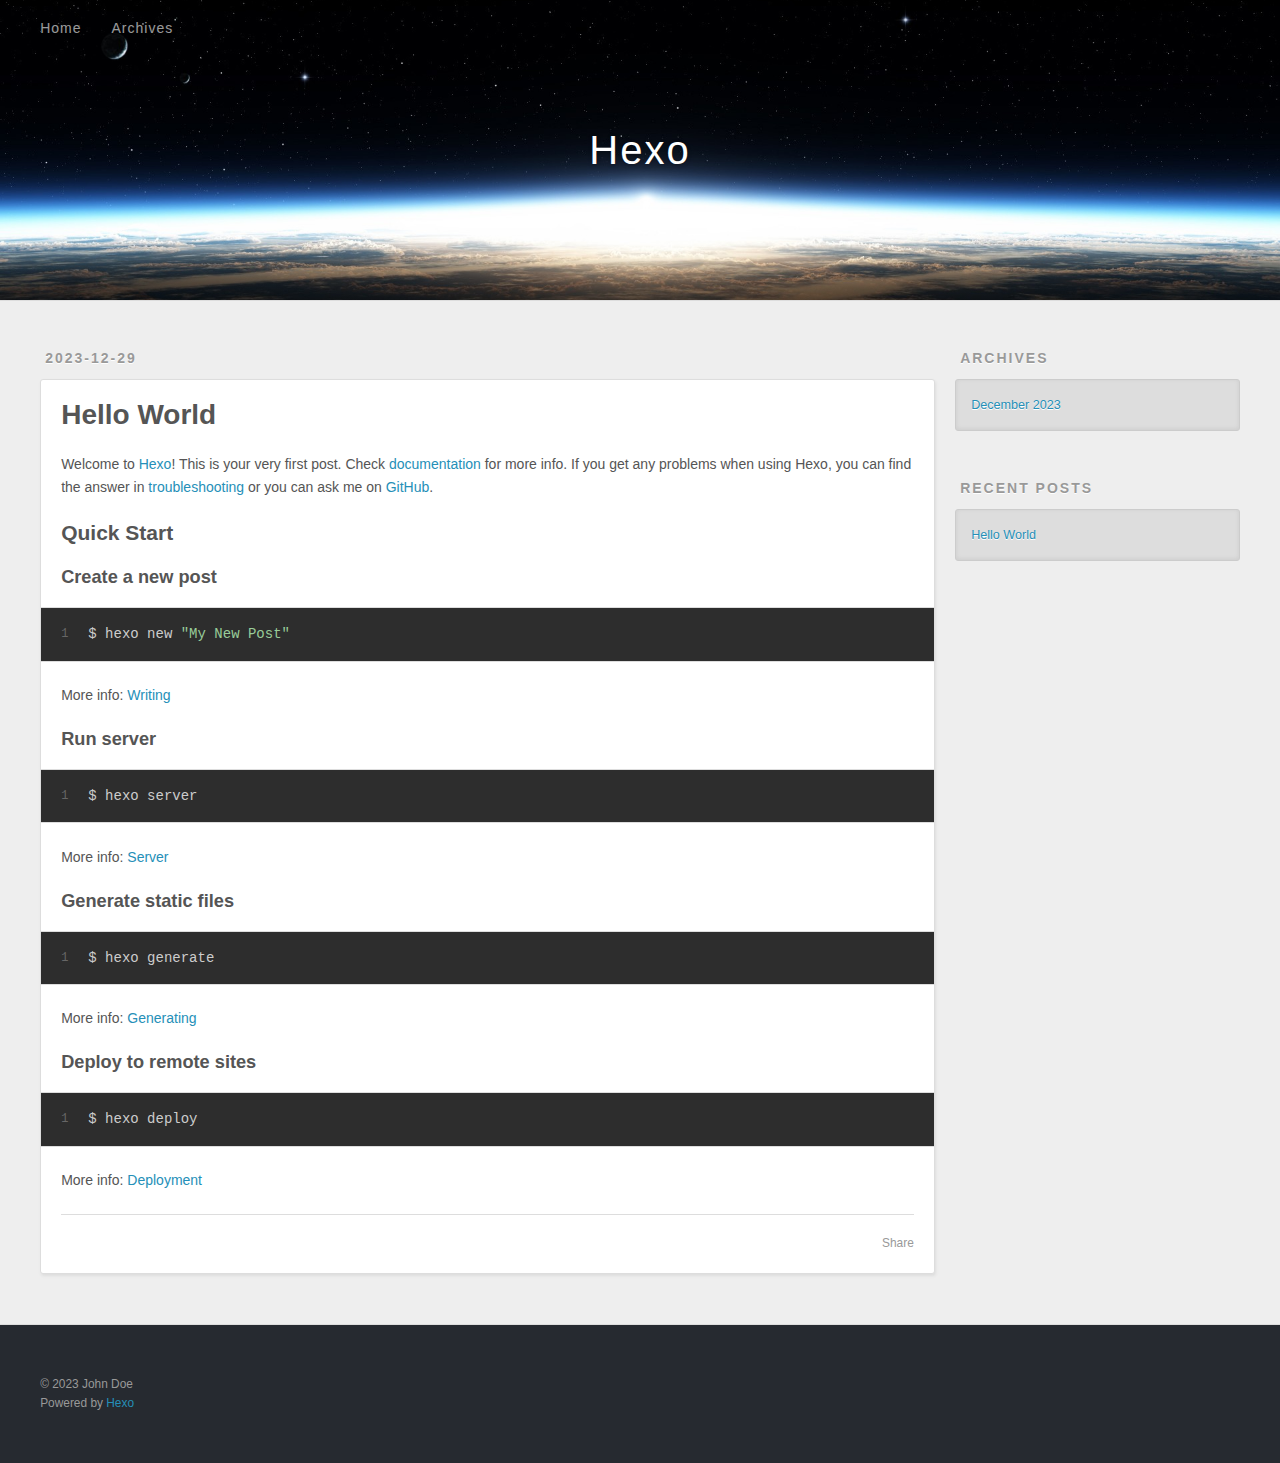
==== index.html @ b5ddb9a5 "Site updated: 2023-12-29 12:45:41" ====
<!DOCTYPE html>
<html>
<head>
  <meta charset="utf-8">
  
  
  <title>Hexo</title>
  <meta name="viewport" content="width=device-width, initial-scale=1, shrink-to-fit=no">
  <meta property="og:type" content="website">
<meta property="og:title" content="Hexo">
<meta property="og:url" content="http://example.com/index.html">
<meta property="og:site_name" content="Hexo">
<meta property="og:locale" content="en_US">
<meta property="article:author" content="John Doe">
<meta name="twitter:card" content="summary">
  
    <link rel="alternate" href="/atom.xml" title="Hexo" type="application/atom+xml">
  
  
    <link rel="shortcut icon" href="/favicon.png">
  
  
  
<link rel="stylesheet" href="/css/style.css">

  
    
<link rel="stylesheet" href="/fancybox/jquery.fancybox.min.css">

  
  
<meta name="generator" content="Hexo 7.0.0"></head>

<body>
  <div id="container">
    <div id="wrap">
      <header id="header">
  <div id="banner"></div>
  <div id="header-outer" class="outer">
    <div id="header-title" class="inner">
      <h1 id="logo-wrap">
        <a href="/" id="logo">Hexo</a>
      </h1>
      
    </div>
    <div id="header-inner" class="inner">
      <nav id="main-nav">
        <a id="main-nav-toggle" class="nav-icon"><span class="fa fa-bars"></span></a>
        
          <a class="main-nav-link" href="/">Home</a>
        
          <a class="main-nav-link" href="/archives">Archives</a>
        
      </nav>
      <nav id="sub-nav">
        
        
          <a class="nav-icon" href="/atom.xml" title="RSS Feed"><span class="fa fa-rss"></span></a>
        
        <a class="nav-icon nav-search-btn" title="Search"><span class="fa fa-search"></span></a>
      </nav>
      <div id="search-form-wrap">
        <form action="//google.com/search" method="get" accept-charset="UTF-8" class="search-form"><input type="search" name="q" class="search-form-input" placeholder="Search"><button type="submit" class="search-form-submit">&#xF002;</button><input type="hidden" name="sitesearch" value="http://example.com"></form>
      </div>
    </div>
  </div>
</header>

      <div class="outer">
        <section id="main">
  
    <article id="post-hello-world" class="h-entry article article-type-post" itemprop="blogPost" itemscope itemtype="https://schema.org/BlogPosting">
  <div class="article-meta">
    <a href="/2023/12/29/hello-world/" class="article-date">
  <time class="dt-published" datetime="2023-12-29T04:37:58.086Z" itemprop="datePublished">2023-12-29</time>
</a>
    
  </div>
  <div class="article-inner">
    
    
      <header class="article-header">
        
  
    <h1 itemprop="name">
      <a class="p-name article-title" href="/2023/12/29/hello-world/">Hello World</a>
    </h1>
  

      </header>
    
    <div class="e-content article-entry" itemprop="articleBody">
      
        <p>Welcome to <a target="_blank" rel="noopener" href="https://hexo.io/">Hexo</a>! This is your very first post. Check <a target="_blank" rel="noopener" href="https://hexo.io/docs/">documentation</a> for more info. If you get any problems when using Hexo, you can find the answer in <a target="_blank" rel="noopener" href="https://hexo.io/docs/troubleshooting.html">troubleshooting</a> or you can ask me on <a target="_blank" rel="noopener" href="https://github.com/hexojs/hexo/issues">GitHub</a>.</p>
<h2 id="Quick-Start"><a href="#Quick-Start" class="headerlink" title="Quick Start"></a>Quick Start</h2><h3 id="Create-a-new-post"><a href="#Create-a-new-post" class="headerlink" title="Create a new post"></a>Create a new post</h3><figure class="highlight bash"><table><tr><td class="gutter"><pre><span class="line">1</span><br></pre></td><td class="code"><pre><span class="line">$ hexo new <span class="string">&quot;My New Post&quot;</span></span><br></pre></td></tr></table></figure>

<p>More info: <a target="_blank" rel="noopener" href="https://hexo.io/docs/writing.html">Writing</a></p>
<h3 id="Run-server"><a href="#Run-server" class="headerlink" title="Run server"></a>Run server</h3><figure class="highlight bash"><table><tr><td class="gutter"><pre><span class="line">1</span><br></pre></td><td class="code"><pre><span class="line">$ hexo server</span><br></pre></td></tr></table></figure>

<p>More info: <a target="_blank" rel="noopener" href="https://hexo.io/docs/server.html">Server</a></p>
<h3 id="Generate-static-files"><a href="#Generate-static-files" class="headerlink" title="Generate static files"></a>Generate static files</h3><figure class="highlight bash"><table><tr><td class="gutter"><pre><span class="line">1</span><br></pre></td><td class="code"><pre><span class="line">$ hexo generate</span><br></pre></td></tr></table></figure>

<p>More info: <a target="_blank" rel="noopener" href="https://hexo.io/docs/generating.html">Generating</a></p>
<h3 id="Deploy-to-remote-sites"><a href="#Deploy-to-remote-sites" class="headerlink" title="Deploy to remote sites"></a>Deploy to remote sites</h3><figure class="highlight bash"><table><tr><td class="gutter"><pre><span class="line">1</span><br></pre></td><td class="code"><pre><span class="line">$ hexo deploy</span><br></pre></td></tr></table></figure>

<p>More info: <a target="_blank" rel="noopener" href="https://hexo.io/docs/one-command-deployment.html">Deployment</a></p>

      
    </div>
    <footer class="article-footer">
      <a data-url="http://example.com/2023/12/29/hello-world/" data-id="clqq5hpit0000n4bne9ss7juw" data-title="Hello World" class="article-share-link"><span class="fa fa-share">Share</span></a>
      
      
      
    </footer>
  </div>
  
</article>



  


</section>
        
          <aside id="sidebar">
  
    

  
    

  
    
  
    
  <div class="widget-wrap">
    <h3 class="widget-title">Archives</h3>
    <div class="widget">
      <ul class="archive-list"><li class="archive-list-item"><a class="archive-list-link" href="/archives/2023/12/">December 2023</a></li></ul>
    </div>
  </div>


  
    
  <div class="widget-wrap">
    <h3 class="widget-title">Recent Posts</h3>
    <div class="widget">
      <ul>
        
          <li>
            <a href="/2023/12/29/hello-world/">Hello World</a>
          </li>
        
      </ul>
    </div>
  </div>

  
</aside>
        
      </div>
      <footer id="footer">
  
  <div class="outer">
    <div id="footer-info" class="inner">
      
      &copy; 2023 John Doe<br>
      Powered by <a href="https://hexo.io/" target="_blank">Hexo</a>
    </div>
  </div>
</footer>

    </div>
    <nav id="mobile-nav">
  
    <a href="/" class="mobile-nav-link">Home</a>
  
    <a href="/archives" class="mobile-nav-link">Archives</a>
  
</nav>
    


<script src="/js/jquery-3.6.4.min.js"></script>



  
<script src="/fancybox/jquery.fancybox.min.js"></script>




<script src="/js/script.js"></script>





  </div>
</body>
</html>
---- css/style.css ----
body {
  width: 100%;
}
body:before,
body:after {
  content: "";
  display: table;
}
body:after {
  clear: both;
}
html,
body,
div,
span,
applet,
object,
iframe,
h1,
h2,
h3,
h4,
h5,
h6,
p,
blockquote,
pre,
a,
abbr,
acronym,
address,
big,
cite,
code,
del,
dfn,
em,
img,
ins,
kbd,
q,
s,
samp,
small,
strike,
strong,
sub,
sup,
tt,
var,
dl,
dt,
dd,
ol,
ul,
li,
fieldset,
form,
label,
legend,
table,
caption,
tbody,
tfoot,
thead,
tr,
th,
td {
  margin: 0;
  padding: 0;
  border: 0;
  outline: 0;
  font-weight: inherit;
  font-style: inherit;
  font-family: inherit;
  font-size: 100%;
  vertical-align: baseline;
}
body {
  line-height: 1;
  color: #000;
  background: #fff;
}
ol,
ul {
  list-style: none;
}
table {
  border-collapse: separate;
  border-spacing: 0;
  vertical-align: middle;
}
caption,
th,
td {
  text-align: left;
  font-weight: normal;
  vertical-align: middle;
}
a img {
  border: none;
}
input,
button {
  margin: 0;
  padding: 0;
}
input::-moz-focus-inner,
button::-moz-focus-inner {
  border: 0;
  padding: 0;
}
html,
body,
#container {
  height: 100%;
}
body {
  background: #eee;
  font: 14px -apple-system, BlinkMacSystemFont, "Segoe UI", "Roboto", "Oxygen", "Ubuntu", "Cantarell", "Fira Sans", "Droid Sans", "Helvetica Neue", sans-serif;
  -webkit-text-size-adjust: 100%;
}
.outer {
  max-width: 1220px;
  margin: 0 auto;
  padding: 0 20px;
}
.outer:before,
.outer:after {
  content: "";
  display: table;
}
.outer:after {
  clear: both;
}
.inner {
  display: inline;
  float: left;
  width: 98.33333333333333%;
  margin: 0 0.833333333333333%;
}
.left,
.alignleft {
  float: left;
}
.right,
.alignright {
  float: right;
}
.clear {
  clear: both;
}
#container {
  position: relative;
}
.mobile-nav-on {
  overflow: hidden;
}
#wrap {
  height: 100%;
  width: 100%;
  position: absolute;
  top: 0;
  left: 0;
  -webkit-transition: 0.2s ease-out;
  -moz-transition: 0.2s ease-out;
  -ms-transition: 0.2s ease-out;
  transition: 0.2s ease-out;
  z-index: 1;
  background: #eee;
}
.mobile-nav-on #wrap {
  left: 280px;
}
@media screen and (min-width: 768px) {
  #main {
    display: inline;
    float: left;
    width: 73.33333333333333%;
    margin: 0 0.833333333333333%;
  }
}
.article-date,
.article-category-link,
.archive-year,
.widget-title {
  text-decoration: none;
  text-transform: uppercase;
  letter-spacing: 2px;
  color: #999;
  margin-bottom: 1em;
  margin-left: 5px;
  line-height: 1em;
  text-shadow: 0 1px #fff;
  font-weight: bold;
}
.article-inner,
.archive-article-inner {
  background: #fff;
  -webkit-box-shadow: 1px 2px 3px #ddd;
  box-shadow: 1px 2px 3px #ddd;
  border: 1px solid #ddd;
  border-radius: 3px;
}
.article-entry h1,
.widget h1 {
  font-size: 2em;
}
.article-entry h2,
.widget h2 {
  font-size: 1.5em;
}
.article-entry h3,
.widget h3 {
  font-size: 1.3em;
}
.article-entry h4,
.widget h4 {
  font-size: 1.2em;
}
.article-entry h5,
.widget h5 {
  font-size: 1em;
}
.article-entry h6,
.widget h6 {
  font-size: 1em;
  color: #999;
}
.article-entry hr,
.widget hr {
  border: 1px dashed #ddd;
}
.article-entry strong,
.widget strong {
  font-weight: bold;
}
.article-entry em,
.widget em,
.article-entry cite,
.widget cite {
  font-style: italic;
}
.article-entry sup,
.widget sup,
.article-entry sub,
.widget sub {
  font-size: 0.75em;
  line-height: 0;
  position: relative;
  vertical-align: baseline;
}
.article-entry sup,
.widget sup {
  top: -0.5em;
}
.article-entry sub,
.widget sub {
  bottom: -0.2em;
}
.article-entry small,
.widget small {
  font-size: 0.85em;
}
.article-entry acronym,
.widget acronym,
.article-entry abbr,
.widget abbr {
  border-bottom: 1px dotted;
}
.article-entry ul,
.widget ul,
.article-entry ol,
.widget ol,
.article-entry dl,
.widget dl {
  margin: 0 20px;
  line-height: 1.6em;
}
.article-entry ul ul,
.widget ul ul,
.article-entry ol ul,
.widget ol ul,
.article-entry ul ol,
.widget ul ol,
.article-entry ol ol,
.widget ol ol {
  margin-top: 0;
  margin-bottom: 0;
}
.article-entry ul,
.widget ul {
  list-style: disc;
}
.article-entry ol,
.widget ol {
  list-style: decimal;
}
.article-entry dt,
.widget dt {
  font-weight: bold;
}
#header {
  height: 300px;
  position: relative;
  border-bottom: 1px solid #ddd;
}
#header:before,
#header:after {
  content: "";
  position: absolute;
  left: 0;
  right: 0;
  height: 40px;
}
#header:before {
  top: 0;
  background: -webkit-linear-gradient(rgba(0,0,0,0.2), transparent);
  background: -moz-linear-gradient(rgba(0,0,0,0.2), transparent);
  background: -ms-linear-gradient(rgba(0,0,0,0.2), transparent);
  background: linear-gradient(rgba(0,0,0,0.2), transparent);
}
#header:after {
  bottom: 0;
  background: -webkit-linear-gradient(transparent, rgba(0,0,0,0.2));
  background: -moz-linear-gradient(transparent, rgba(0,0,0,0.2));
  background: -ms-linear-gradient(transparent, rgba(0,0,0,0.2));
  background: linear-gradient(transparent, rgba(0,0,0,0.2));
}
#header-outer {
  height: 100%;
  position: relative;
}
#header-inner {
  position: relative;
  overflow: hidden;
}
#banner {
  position: absolute;
  top: 0;
  left: 0;
  width: 100%;
  height: 100%;
  background: url("images/banner.jpg") center #000;
  background-size: cover;
  z-index: -1;
}
#header-title {
  text-align: center;
  height: 40px;
  position: absolute;
  top: 50%;
  left: 0;
  margin-top: -20px;
}
#logo,
#subtitle {
  text-decoration: none;
  color: #fff;
  font-weight: 300;
  text-shadow: 0 1px 4px rgba(0,0,0,0.3);
}
#logo {
  font-size: 40px;
  line-height: 40px;
  letter-spacing: 2px;
}
#subtitle {
  font-size: 16px;
  line-height: 16px;
  letter-spacing: 1px;
}
#subtitle-wrap {
  margin-top: 16px;
}
#main-nav {
  float: left;
  margin-left: -15px;
}
.nav-icon,
.main-nav-link {
  float: left;
  color: #fff;
  opacity: 0.6;
  text-decoration: none;
  text-shadow: 0 1px rgba(0,0,0,0.2);
  -webkit-transition: opacity 0.2s;
  -moz-transition: opacity 0.2s;
  -ms-transition: opacity 0.2s;
  transition: opacity 0.2s;
  display: block;
  padding: 20px 15px;
}
.nav-icon:hover,
.main-nav-link:hover {
  opacity: 1;
}
.nav-icon {
  text-align: center;
  font-size: 14px;
  width: 14px;
  height: 14px;
  padding: 20px 15px;
  position: relative;
  cursor: pointer;
}
.main-nav-link {
  font-weight: 300;
  letter-spacing: 1px;
}
@media screen and (max-width: 479px) {
  .main-nav-link {
    display: none;
  }
}
#main-nav-toggle {
  display: none;
}
@media screen and (max-width: 479px) {
  #main-nav-toggle {
    display: block;
  }
}
#sub-nav {
  float: right;
  margin-right: -15px;
}
#search-form-wrap {
  position: absolute;
  top: 15px;
  width: 150px;
  height: 30px;
  right: -150px;
  opacity: 0;
  -webkit-transition: 0.2s ease-out;
  -moz-transition: 0.2s ease-out;
  -ms-transition: 0.2s ease-out;
  transition: 0.2s ease-out;
}
#search-form-wrap.on {
  opacity: 1;
  right: 0;
}
@media screen and (max-width: 479px) {
  #search-form-wrap {
    width: 100%;
    right: -100%;
  }
}
.search-form {
  position: absolute;
  top: 0;
  left: 0;
  right: 0;
  background: #fff;
  padding: 5px 15px;
  border-radius: 15px;
  -webkit-box-shadow: 0 0 10px rgba(0,0,0,0.3);
  box-shadow: 0 0 10px rgba(0,0,0,0.3);
}
.search-form-input {
  border: none;
  background: none;
  color: #555;
  width: 100%;
  font: 13px -apple-system, BlinkMacSystemFont, "Segoe UI", "Roboto", "Oxygen", "Ubuntu", "Cantarell", "Fira Sans", "Droid Sans", "Helvetica Neue", sans-serif;
  outline: none;
}
.search-form-input::-webkit-search-results-decoration,
.search-form-input::-webkit-search-cancel-button {
  -webkit-appearance: none;
}
.search-form-submit {
  position: absolute;
  top: 50%;
  right: 10px;
  margin-top: -7px;
  font: 13px ForkAwesome;
  border: none;
  background: none;
  color: #bbb;
  cursor: pointer;
}
.search-form-submit:hover,
.search-form-submit:focus {
  color: #777;
}
.article {
  margin: 50px 0;
}
.article-inner {
  overflow: hidden;
}
.article-meta:before,
.article-meta:after {
  content: "";
  display: table;
}
.article-meta:after {
  clear: both;
}
.article-date {
  float: left;
}
.article-category {
  float: left;
  line-height: 1em;
  color: #ccc;
  text-shadow: 0 1px #fff;
  margin-left: 8px;
}
.article-category:before {
  content: "\2022";
}
.article-category-link {
  margin: 0 12px 1em;
}
.article-header {
  padding: 20px 20px 0;
}
.article-title {
  text-decoration: none;
  font-size: 2em;
  font-weight: bold;
  color: #555;
  line-height: 1.1em;
  -webkit-transition: color 0.2s;
  -moz-transition: color 0.2s;
  -ms-transition: color 0.2s;
  transition: color 0.2s;
}
a.article-title:hover {
  color: #258fb8;
}
.article-entry {
  color: #555;
  padding: 0 20px;
}
.article-entry:before,
.article-entry:after {
  content: "";
  display: table;
}
.article-entry:after {
  clear: both;
}
.article-entry p,
.article-entry table {
  line-height: 1.6em;
  margin: 1.6em 0;
}
.article-entry h1,
.article-entry h2,
.article-entry h3,
.article-entry h4,
.article-entry h5,
.article-entry h6 {
  font-weight: bold;
}
.article-entry h1,
.article-entry h2,
.article-entry h3,
.article-entry h4,
.article-entry h5,
.article-entry h6 {
  line-height: 1.1em;
  margin: 1.1em 0;
}
.article-entry a {
  color: #258fb8;
  text-decoration: none;
}
.article-entry a:hover {
  text-decoration: underline;
}
.article-entry ul,
.article-entry ol,
.article-entry dl {
  margin-top: 1.6em;
  margin-bottom: 1.6em;
}
.article-entry img,
.article-entry video {
  max-width: 100%;
  height: auto;
  display: block;
  margin: auto;
}
.article-entry iframe {
  border: none;
}
.article-entry table {
  width: 100%;
  border-collapse: collapse;
  border-spacing: 0;
}
.article-entry th {
  font-weight: bold;
  border-bottom: 3px solid #ddd;
  padding-bottom: 0.5em;
}
.article-entry td {
  border-bottom: 1px solid #ddd;
  padding: 10px 0;
}
.article-entry blockquote {
  font-family: Georgia, "Times New Roman", serif;
  margin: 1.6em 20px;
  text-align: center;
}
.article-entry blockquote footer {
  font-size: 14px;
  margin: 1.6em 0;
  font-family: -apple-system, BlinkMacSystemFont, "Segoe UI", "Roboto", "Oxygen", "Ubuntu", "Cantarell", "Fira Sans", "Droid Sans", "Helvetica Neue", sans-serif;
}
.article-entry blockquote footer cite:before {
  content: "—";
  padding: 0 0.5em;
}
.article-entry .pullquote {
  text-align: left;
  width: 45%;
  margin: 0;
}
.article-entry .pullquote.left {
  margin-left: 0.5em;
  margin-right: 1em;
}
.article-entry .pullquote.right {
  margin-right: 0.5em;
  margin-left: 1em;
}
.article-entry .caption {
  color: #999;
  display: block;
  font-size: 0.9em;
  margin-top: 0.5em;
  position: relative;
  text-align: center;
}
.article-entry .video-container {
  position: relative;
  padding-top: 56.25%;
  height: 0;
  overflow: hidden;
}
.article-entry .video-container iframe,
.article-entry .video-container object,
.article-entry .video-container embed {
  position: absolute;
  top: 0;
  left: 0;
  width: 100%;
  height: 100%;
  margin-top: 0;
}
.article-more-link a {
  display: inline-block;
  line-height: 1em;
  padding: 6px 15px;
  border-radius: 15px;
  background: #eee;
  color: #999;
  text-shadow: 0 1px #fff;
  text-decoration: none;
}
.article-more-link a:hover {
  background: #258fb8;
  color: #fff;
  text-decoration: none;
  text-shadow: 0 1px #1e7293;
}
.article-footer {
  font-size: 0.85em;
  line-height: 1.6em;
  border-top: 1px solid #ddd;
  padding-top: 1.6em;
  margin: 0 20px 20px;
}
.article-footer:before,
.article-footer:after {
  content: "";
  display: table;
}
.article-footer:after {
  clear: both;
}
.article-footer a {
  color: #999;
  text-decoration: none;
}
.article-footer a:hover {
  color: #555;
}
.article-tag-list-item {
  float: left;
  margin-right: 10px;
}
.article-tag-list-link:before {
  content: "#";
}
.article-comment-link {
  float: right;
}
.article-comment-link:before {
  padding-right: 8px;
}
.article-share-link {
  cursor: pointer;
  float: right;
  margin-left: 20px;
}
.article-share-link:before {
  padding-right: 6px;
}
#article-nav {
  position: relative;
}
#article-nav:before,
#article-nav:after {
  content: "";
  display: table;
}
#article-nav:after {
  clear: both;
}
@media screen and (min-width: 768px) {
  #article-nav {
    margin: 50px 0;
  }
  #article-nav:before {
    width: 8px;
    height: 8px;
    position: absolute;
    top: 50%;
    left: 50%;
    margin-top: -4px;
    margin-left: -4px;
    content: "";
    border-radius: 50%;
    background: #ddd;
    -webkit-box-shadow: 0 1px 2px #fff;
    box-shadow: 0 1px 2px #fff;
  }
}
.article-nav-link-wrap {
  text-decoration: none;
  text-shadow: 0 1px #fff;
  color: #999;
  -webkit-box-sizing: border-box;
  -moz-box-sizing: border-box;
  box-sizing: border-box;
  margin-top: 50px;
  text-align: center;
  display: block;
}
.article-nav-link-wrap:hover {
  color: #555;
}
@media screen and (min-width: 768px) {
  .article-nav-link-wrap {
    width: 50%;
    margin-top: 0;
  }
}
@media screen and (min-width: 768px) {
  #article-nav-newer {
    float: left;
    text-align: right;
    padding-right: 20px;
  }
}
@media screen and (min-width: 768px) {
  #article-nav-older {
    float: right;
    text-align: left;
    padding-left: 20px;
  }
}
.article-nav-caption {
  text-transform: uppercase;
  letter-spacing: 2px;
  color: #ddd;
  line-height: 1em;
  font-weight: bold;
}
#article-nav-newer .article-nav-caption {
  margin-right: -2px;
}
.article-nav-title {
  font-size: 0.85em;
  line-height: 1.6em;
  margin-top: 0.5em;
}
.article-share-box {
  position: absolute;
  display: none;
  background: #fff;
  -webkit-box-shadow: 1px 2px 10px rgba(0,0,0,0.2);
  box-shadow: 1px 2px 10px rgba(0,0,0,0.2);
  border-radius: 3px;
  margin-left: -145px;
  overflow: hidden;
  z-index: 1;
}
.article-share-box.on {
  display: block;
}
.article-share-input {
  width: 100%;
  background: none;
  -webkit-box-sizing: border-box;
  -moz-box-sizing: border-box;
  box-sizing: border-box;
  font: 14px -apple-system, BlinkMacSystemFont, "Segoe UI", "Roboto", "Oxygen", "Ubuntu", "Cantarell", "Fira Sans", "Droid Sans", "Helvetica Neue", sans-serif;
  padding: 0 15px;
  color: #555;
  outline: none;
  border: 1px solid #ddd;
  border-radius: 3px 3px 0 0;
  height: 36px;
  line-height: 36px;
}
.article-share-links {
  background: #eee;
}
.article-share-links:before,
.article-share-links:after {
  content: "";
  display: table;
}
.article-share-links:after {
  clear: both;
}
.article-share-twitter,
.article-share-facebook,
.article-share-pinterest,
.article-share-linkedin {
  width: 50px;
  height: 36px;
  display: block;
  float: left;
  position: relative;
  color: #999;
  text-shadow: 0 1px #fff;
}
.article-share-twitter:before,
.article-share-facebook:before,
.article-share-pinterest:before,
.article-share-linkedin:before {
  font-size: 20px;
  width: 20px;
  height: 20px;
  position: absolute;
  top: 50%;
  left: 50%;
  margin-top: -10px;
  margin-left: -10px;
  text-align: center;
}
.article-share-twitter:hover,
.article-share-facebook:hover,
.article-share-pinterest:hover,
.article-share-linkedin:hover {
  color: #fff;
}
.article-share-twitter:hover {
  background: #00aced;
  text-shadow: 0 1px #008abe;
}
.article-share-facebook:hover {
  background: #3b5998;
  text-shadow: 0 1px #2f477a;
}
.article-share-pinterest:hover {
  background: #cb2027;
  text-shadow: 0 1px #a21a1f;
}
.article-share-linkedin:hover {
  background: #0077b5;
  text-shadow: 0 1px #005f91;
}
.article-gallery {
  background: #000;
  position: relative;
}
.article-gallery-photos {
  position: relative;
  overflow: hidden;
}
.article-gallery-img {
  display: none;
  max-width: 100%;
}
.article-gallery-img:first-child {
  display: block;
}
.article-gallery-img.loaded {
  position: absolute;
  display: block;
}
.article-gallery-img img {
  display: block;
  max-width: 100%;
  margin: 0 auto;
}
#comments {
  background: #fff;
  -webkit-box-shadow: 1px 2px 3px #ddd;
  box-shadow: 1px 2px 3px #ddd;
  padding: 20px;
  border: 1px solid #ddd;
  border-radius: 3px;
  margin: 50px 0;
}
#comments a {
  color: #258fb8;
}
.archives-wrap {
  margin: 50px 0;
}
.archives:before,
.archives:after {
  content: "";
  display: table;
}
.archives:after {
  clear: both;
}
.archive-year-wrap {
  margin-bottom: 1em;
}
.archives {
  -webkit-column-gap: 10px;
  -moz-column-gap: 10px;
  column-gap: 10px;
}
@media screen and (min-width: 480px) and (max-width: 767px) {
  .archives {
    -webkit-column-count: 2;
    -moz-column-count: 2;
    column-count: 2;
  }
}
@media screen and (min-width: 768px) {
  .archives {
    -webkit-column-count: 3;
    -moz-column-count: 3;
    column-count: 3;
  }
}
.archive-article {
  -webkit-column-break-inside: avoid;
  page-break-inside: avoid;
  overflow: hidden;
  break-inside: avoid-column;
}
.archive-article-inner {
  padding: 10px;
  margin-bottom: 15px;
}
.archive-article-title {
  text-decoration: none;
  font-weight: bold;
  color: #555;
  -webkit-transition: color 0.2s;
  -moz-transition: color 0.2s;
  -ms-transition: color 0.2s;
  transition: color 0.2s;
  line-height: 1.6em;
}
.archive-article-title:hover {
  color: #258fb8;
}
.archive-article-footer {
  margin-top: 1em;
}
.archive-article-date {
  color: #999;
  text-decoration: none;
  font-size: 0.85em;
  line-height: 1em;
  margin-bottom: 0.5em;
  display: block;
}
#page-nav {
  margin: 50px auto;
  background: #fff;
  -webkit-box-shadow: 1px 2px 3px #ddd;
  box-shadow: 1px 2px 3px #ddd;
  border: 1px solid #ddd;
  border-radius: 3px;
  text-align: center;
  color: #999;
  overflow: hidden;
}
#page-nav:before,
#page-nav:after {
  content: "";
  display: table;
}
#page-nav:after {
  clear: both;
}
#page-nav a,
#page-nav span {
  padding: 10px 20px;
  line-height: 1;
  height: 2ex;
}
#page-nav a {
  color: #999;
  text-decoration: none;
}
#page-nav a:hover {
  background: #999;
  color: #fff;
}
#page-nav .prev {
  float: left;
}
#page-nav .next {
  float: right;
}
#page-nav .page-number {
  display: inline-block;
}
@media screen and (max-width: 479px) {
  #page-nav .page-number {
    display: none;
  }
}
#page-nav .current {
  color: #555;
  font-weight: bold;
}
#page-nav .space {
  color: #ddd;
}
#footer {
  background: #262a30;
  padding: 50px 0;
  border-top: 1px solid #ddd;
  color: #999;
}
#footer a {
  color: #258fb8;
  text-decoration: none;
}
#footer a:hover {
  text-decoration: underline;
}
#footer-info {
  line-height: 1.6em;
  font-size: 0.85em;
}
.article-entry pre,
.article-entry .highlight {
  background: #2d2d2d;
  margin: 0 -20px;
  padding: 15px 20px;
  border-style: solid;
  border-color: #ddd;
  border-width: 1px 0;
  overflow: auto;
  color: #ccc;
  line-height: 22.400000000000002px;
}
.article-entry .highlight .gutter pre,
.article-entry .gist .gist-file .gist-data .line-numbers {
  color: #666;
  font-size: 0.85em;
}
.article-entry pre,
.article-entry code {
  font-family: "Source Code Pro", Consolas, Monaco, Menlo, Consolas, monospace;
}
.article-entry code {
  background: #eee;
  text-shadow: 0 1px #fff;
  padding: 0 0.3em;
}
.article-entry pre code {
  background: none;
  text-shadow: none;
  padding: 0;
}
.article-entry .highlight pre {
  border: none;
  margin: 0;
  padding: 0;
}
.article-entry .highlight table {
  margin: 0;
  width: auto;
}
.article-entry .highlight td {
  border: none;
  padding: 0;
}
.article-entry .highlight figcaption {
  font-size: 0.85em;
  color: #999;
  line-height: 1em;
  margin-bottom: 1em;
}
.article-entry .highlight figcaption:before,
.article-entry .highlight figcaption:after {
  content: "";
  display: table;
}
.article-entry .highlight figcaption:after {
  clear: both;
}
.article-entry .highlight figcaption a {
  float: right;
}
.article-entry .highlight .gutter {
  -moz-user-select: none;
  -ms-user-select: none;
  -webkit-user-select: none;
  -webkit-user-select: none;
  -moz-user-select: none;
  -ms-user-select: none;
  user-select: none;
}
.article-entry .highlight .gutter pre {
  text-align: right;
  padding-right: 20px;
}
.article-entry .highlight .line {
  height: 22.400000000000002px;
}
.article-entry .highlight .line.marked {
  background: #515151;
}
.article-entry .gist {
  margin: 0 -20px;
  border-style: solid;
  border-color: #ddd;
  border-width: 1px 0;
  background: #2d2d2d;
  padding: 15px 20px 15px 0;
}
.article-entry .gist .gist-file {
  border: none;
  font-family: "Source Code Pro", Consolas, Monaco, Menlo, Consolas, monospace;
  margin: 0;
}
.article-entry .gist .gist-file .gist-data {
  background: none;
  border: none;
}
.article-entry .gist .gist-file .gist-data .line-numbers {
  background: none;
  border: none;
  padding: 0 20px 0 0;
}
.article-entry .gist .gist-file .gist-data .line-data {
  padding: 0 !important;
}
.article-entry .gist .gist-file .highlight {
  margin: 0;
  padding: 0;
  border: none;
}
.article-entry .gist .gist-file .gist-meta {
  background: #2d2d2d;
  color: #999;
  font: 0.85em -apple-system, BlinkMacSystemFont, "Segoe UI", "Roboto", "Oxygen", "Ubuntu", "Cantarell", "Fira Sans", "Droid Sans", "Helvetica Neue", sans-serif;
  text-shadow: 0 0;
  padding: 0;
  margin-top: 1em;
  margin-left: 20px;
}
.article-entry .gist .gist-file .gist-meta a {
  color: #258fb8;
  font-weight: normal;
}
.article-entry .gist .gist-file .gist-meta a:hover {
  text-decoration: underline;
}
pre .comment,
pre .title {
  color: #999;
}
pre .variable,
pre .attribute,
pre .tag,
pre .regexp,
pre .ruby .constant,
pre .xml .tag .title,
pre .xml .pi,
pre .xml .doctype,
pre .html .doctype,
pre .css .id,
pre .css .class,
pre .css .pseudo {
  color: #f2777a;
}
pre .number,
pre .preprocessor,
pre .built_in,
pre .literal,
pre .params,
pre .constant {
  color: #f99157;
}
pre .class,
pre .ruby .class .title,
pre .css .rules .attribute {
  color: #9c9;
}
pre .string,
pre .value,
pre .inheritance,
pre .header,
pre .ruby .symbol,
pre .xml .cdata {
  color: #9c9;
}
pre .css .hexcolor {
  color: #6cc;
}
pre .function,
pre .python .decorator,
pre .python .title,
pre .ruby .function .title,
pre .ruby .title .keyword,
pre .perl .sub,
pre .javascript .title,
pre .coffeescript .title {
  color: #69c;
}
pre .keyword,
pre .javascript .function {
  color: #c9c;
}
@media screen and (max-width: 479px) {
  #mobile-nav {
    position: absolute;
    top: 0;
    left: 0;
    width: 280px;
    height: 100%;
    background: #191919;
    border-right: 1px solid #fff;
  }
}
@media screen and (max-width: 479px) {
  .mobile-nav-link {
    display: block;
    color: #999;
    text-decoration: none;
    padding: 15px 20px;
    font-weight: bold;
  }
  .mobile-nav-link:hover {
    color: #fff;
  }
}
@media screen and (min-width: 768px) {
  #sidebar {
    display: inline;
    float: left;
    width: 23.333333333333332%;
    margin: 0 0.833333333333333%;
  }
}
.widget-wrap {
  margin: 50px 0;
}
.widget {
  color: #777;
  text-shadow: 0 1px #fff;
  background: #ddd;
  -webkit-box-shadow: 0 -1px 4px #ccc inset;
  box-shadow: 0 -1px 4px #ccc inset;
  border: 1px solid #ccc;
  padding: 15px;
  border-radius: 3px;
}
.widget a {
  color: #258fb8;
  text-decoration: none;
}
.widget a:hover {
  text-decoration: underline;
}
.widget ul ul,
.widget ol ul,
.widget dl ul,
.widget ul ol,
.widget ol ol,
.widget dl ol,
.widget ul dl,
.widget ol dl,
.widget dl dl {
  margin-left: 15px;
  list-style: disc;
}
.widget {
  line-height: 1.6em;
  word-wrap: break-word;
  font-size: 0.9em;
}
.widget ul,
.widget ol {
  list-style: none;
  margin: 0;
}
.widget ul ul,
.widget ol ul,
.widget ul ol,
.widget ol ol {
  margin: 0 20px;
}
.widget ul ul,
.widget ol ul {
  list-style: disc;
}
.widget ul ol,
.widget ol ol {
  list-style: decimal;
}
.category-list-count,
.tag-list-count,
.archive-list-count {
  padding-left: 5px;
  color: #999;
  font-size: 0.85em;
}
.category-list-count:before,
.tag-list-count:before,
.archive-list-count:before {
  content: "(";
}
.category-list-count:after,
.tag-list-count:after,
.archive-list-count:after {
  content: ")";
}
.tagcloud a {
  margin-right: 5px;
  display: inline-block;
}
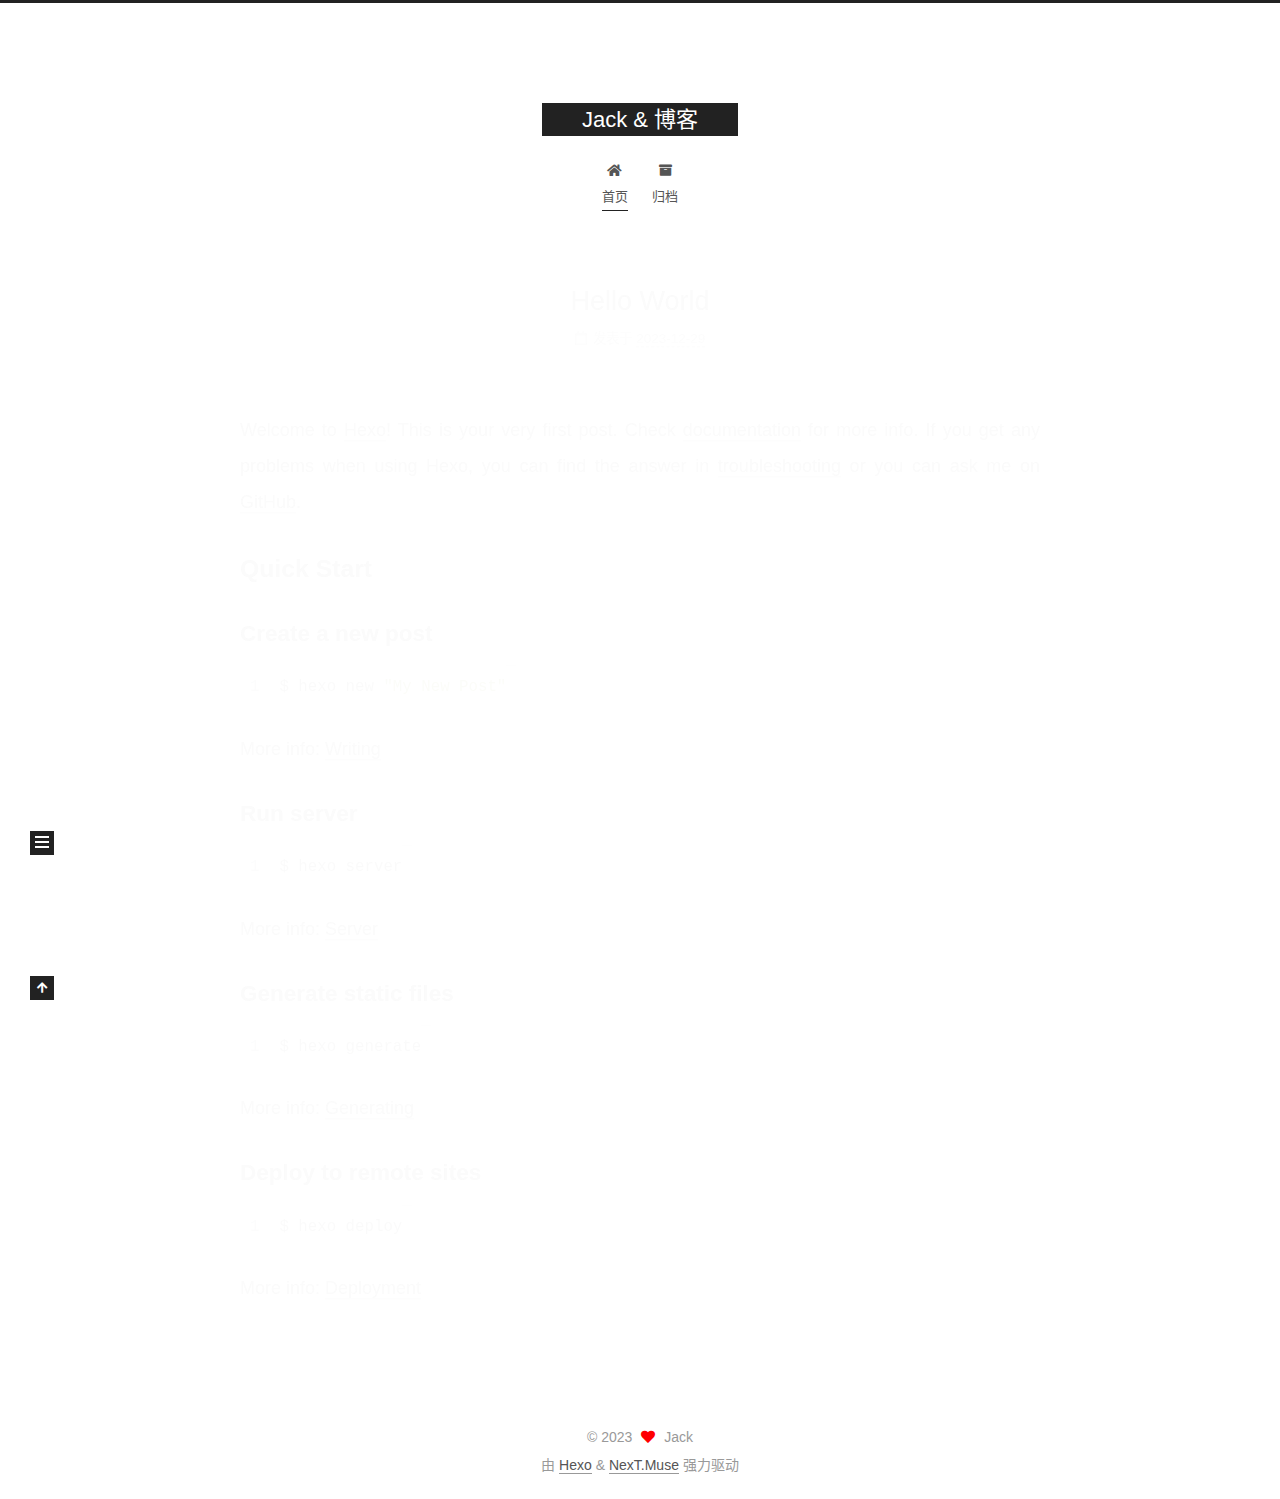
==== commit fbf30a18: "Site updated: 2023-12-29 13:09:38" ====
--- a/index.html
+++ b/index.html
@@ -1,205 +1,371 @@
 <!DOCTYPE html>
-<html>
+<html lang="zh-CN">
 <head>
-  <meta charset="utf-8">
-  
-  
-  <title>Hexo</title>
-  <meta name="viewport" content="width=device-width, initial-scale=1, shrink-to-fit=no">
-  <meta property="og:type" content="website">
-<meta property="og:title" content="Hexo">
+  <meta charset="UTF-8">
+<meta name="viewport" content="width=device-width, initial-scale=1, maximum-scale=2">
+<meta name="theme-color" content="#222">
+<meta name="generator" content="Hexo 7.0.0">
+  <link rel="apple-touch-icon" sizes="180x180" href="/images/apple-touch-icon-next.png">
+  <link rel="icon" type="image/png" sizes="32x32" href="/images/favicon-32x32-next.png">
+  <link rel="icon" type="image/png" sizes="16x16" href="/images/favicon-16x16-next.png">
+  <link rel="mask-icon" href="/images/logo.svg" color="#222">
+
+<link rel="stylesheet" href="/css/main.css">
+
+
+<link rel="stylesheet" href="/lib/font-awesome/css/all.min.css">
+
+<script id="hexo-configurations">
+    var NexT = window.NexT || {};
+    var CONFIG = {"hostname":"example.com","root":"/","scheme":"Muse","version":"7.8.0","exturl":false,"sidebar":{"position":"left","display":"post","padding":18,"offset":12,"onmobile":false},"copycode":{"enable":false,"show_result":false,"style":null},"back2top":{"enable":true,"sidebar":false,"scrollpercent":false},"bookmark":{"enable":false,"color":"#222","save":"auto"},"fancybox":false,"mediumzoom":false,"lazyload":false,"pangu":false,"comments":{"style":"tabs","active":null,"storage":true,"lazyload":false,"nav":null},"algolia":{"hits":{"per_page":10},"labels":{"input_placeholder":"Search for Posts","hits_empty":"We didn't find any results for the search: ${query}","hits_stats":"${hits} results found in ${time} ms"}},"localsearch":{"enable":false,"trigger":"auto","top_n_per_article":1,"unescape":false,"preload":false},"motion":{"enable":true,"async":false,"transition":{"post_block":"fadeIn","post_header":"slideDownIn","post_body":"slideDownIn","coll_header":"slideLeftIn","sidebar":"slideUpIn"}}};
+  </script>
+
+  <meta name="description" content="追求幸福">
+<meta property="og:type" content="website">
+<meta property="og:title" content="Jack &amp; 博客">
 <meta property="og:url" content="http://example.com/index.html">
-<meta property="og:site_name" content="Hexo">
-<meta property="og:locale" content="en_US">
-<meta property="article:author" content="John Doe">
+<meta property="og:site_name" content="Jack &amp; 博客">
+<meta property="og:description" content="追求幸福">
+<meta property="og:locale" content="zh_CN">
+<meta property="article:author" content="Jack">
 <meta name="twitter:card" content="summary">
-  
-    <link rel="alternate" href="/atom.xml" title="Hexo" type="application/atom+xml">
-  
-  
-    <link rel="shortcut icon" href="/favicon.png">
-  
-  
-  
-<link rel="stylesheet" href="/css/style.css">
-
-  
-    
-<link rel="stylesheet" href="/fancybox/jquery.fancybox.min.css">
-
-  
-  
-<meta name="generator" content="Hexo 7.0.0"></head>
-
-<body>
-  <div id="container">
-    <div id="wrap">
-      <header id="header">
-  <div id="banner"></div>
-  <div id="header-outer" class="outer">
-    <div id="header-title" class="inner">
-      <h1 id="logo-wrap">
-        <a href="/" id="logo">Hexo</a>
-      </h1>
+
+<link rel="canonical" href="http://example.com/">
+
+
+<script id="page-configurations">
+  // https://hexo.io/docs/variables.html
+  CONFIG.page = {
+    sidebar: "",
+    isHome : true,
+    isPost : false,
+    lang   : 'zh-CN'
+  };
+</script>
+
+  <title>Jack & 博客</title>
+  
+
+
+
+
+
+
+  <noscript>
+  <style>
+  .use-motion .brand,
+  .use-motion .menu-item,
+  .sidebar-inner,
+  .use-motion .post-block,
+  .use-motion .pagination,
+  .use-motion .comments,
+  .use-motion .post-header,
+  .use-motion .post-body,
+  .use-motion .collection-header { opacity: initial; }
+
+  .use-motion .site-title,
+  .use-motion .site-subtitle {
+    opacity: initial;
+    top: initial;
+  }
+
+  .use-motion .logo-line-before i { left: initial; }
+  .use-motion .logo-line-after i { right: initial; }
+  </style>
+</noscript>
+
+</head>
+
+<body itemscope itemtype="http://schema.org/WebPage">
+  <div class="container use-motion">
+    <div class="headband"></div>
+
+    <header class="header" itemscope itemtype="http://schema.org/WPHeader">
+      <div class="header-inner"><div class="site-brand-container">
+  <div class="site-nav-toggle">
+    <div class="toggle" aria-label="切换导航栏">
+      <span class="toggle-line toggle-line-first"></span>
+      <span class="toggle-line toggle-line-middle"></span>
+      <span class="toggle-line toggle-line-last"></span>
+    </div>
+  </div>
+
+  <div class="site-meta">
+
+    <a href="/" class="brand" rel="start">
+      <span class="logo-line-before"><i></i></span>
+      <h1 class="site-title">Jack & 博客</h1>
+      <span class="logo-line-after"><i></i></span>
+    </a>
+  </div>
+
+  <div class="site-nav-right">
+    <div class="toggle popup-trigger">
+    </div>
+  </div>
+</div>
+
+
+
+
+<nav class="site-nav">
+  <ul id="menu" class="main-menu menu">
+        <li class="menu-item menu-item-home">
+
+    <a href="/" rel="section"><i class="fa fa-home fa-fw"></i>首页</a>
+
+  </li>
+        <li class="menu-item menu-item-archives">
+
+    <a href="/archives/" rel="section"><i class="fa fa-archive fa-fw"></i>归档</a>
+
+  </li>
+  </ul>
+</nav>
+
+
+
+
+</div>
+    </header>
+
+    
+  <div class="back-to-top">
+    <i class="fa fa-arrow-up"></i>
+    <span>0%</span>
+  </div>
+
+
+    <main class="main">
+      <div class="main-inner">
+        <div class="content-wrap">
+          
+
+          <div class="content index posts-expand">
+            
+      
+  
+  
+  <article itemscope itemtype="http://schema.org/Article" class="post-block" lang="zh-CN">
+    <link itemprop="mainEntityOfPage" href="http://example.com/2023/12/29/hello-world/">
+
+    <span hidden itemprop="author" itemscope itemtype="http://schema.org/Person">
+      <meta itemprop="image" content="/images/avatar.gif">
+      <meta itemprop="name" content="Jack">
+      <meta itemprop="description" content="追求幸福">
+    </span>
+
+    <span hidden itemprop="publisher" itemscope itemtype="http://schema.org/Organization">
+      <meta itemprop="name" content="Jack & 博客">
+    </span>
+      <header class="post-header">
+        <h2 class="post-title" itemprop="name headline">
+          
+            <a href="/2023/12/29/hello-world/" class="post-title-link" itemprop="url">Hello World</a>
+        </h2>
+
+        <div class="post-meta">
+            <span class="post-meta-item">
+              <span class="post-meta-item-icon">
+                <i class="far fa-calendar"></i>
+              </span>
+              <span class="post-meta-item-text">发表于</span>
+
+              <time title="创建时间：2023-12-29 12:37:58" itemprop="dateCreated datePublished" datetime="2023-12-29T12:37:58+08:00">2023-12-29</time>
+            </span>
+
+          
+
+        </div>
+      </header>
+
+    
+    
+    
+    <div class="post-body" itemprop="articleBody">
+
+      
+          <p>Welcome to <a target="_blank" rel="noopener" href="https://hexo.io/">Hexo</a>! This is your very first post. Check <a target="_blank" rel="noopener" href="https://hexo.io/docs/">documentation</a> for more info. If you get any problems when using Hexo, you can find the answer in <a target="_blank" rel="noopener" href="https://hexo.io/docs/troubleshooting.html">troubleshooting</a> or you can ask me on <a target="_blank" rel="noopener" href="https://github.com/hexojs/hexo/issues">GitHub</a>.</p>
+<h2 id="Quick-Start"><a href="#Quick-Start" class="headerlink" title="Quick Start"></a>Quick Start</h2><h3 id="Create-a-new-post"><a href="#Create-a-new-post" class="headerlink" title="Create a new post"></a>Create a new post</h3><figure class="highlight bash"><table><tr><td class="gutter"><pre><span class="line">1</span><br></pre></td><td class="code"><pre><span class="line">$ hexo new <span class="string">&quot;My New Post&quot;</span></span><br></pre></td></tr></table></figure>
+
+<p>More info: <a target="_blank" rel="noopener" href="https://hexo.io/docs/writing.html">Writing</a></p>
+<h3 id="Run-server"><a href="#Run-server" class="headerlink" title="Run server"></a>Run server</h3><figure class="highlight bash"><table><tr><td class="gutter"><pre><span class="line">1</span><br></pre></td><td class="code"><pre><span class="line">$ hexo server</span><br></pre></td></tr></table></figure>
+
+<p>More info: <a target="_blank" rel="noopener" href="https://hexo.io/docs/server.html">Server</a></p>
+<h3 id="Generate-static-files"><a href="#Generate-static-files" class="headerlink" title="Generate static files"></a>Generate static files</h3><figure class="highlight bash"><table><tr><td class="gutter"><pre><span class="line">1</span><br></pre></td><td class="code"><pre><span class="line">$ hexo generate</span><br></pre></td></tr></table></figure>
+
+<p>More info: <a target="_blank" rel="noopener" href="https://hexo.io/docs/generating.html">Generating</a></p>
+<h3 id="Deploy-to-remote-sites"><a href="#Deploy-to-remote-sites" class="headerlink" title="Deploy to remote sites"></a>Deploy to remote sites</h3><figure class="highlight bash"><table><tr><td class="gutter"><pre><span class="line">1</span><br></pre></td><td class="code"><pre><span class="line">$ hexo deploy</span><br></pre></td></tr></table></figure>
+
+<p>More info: <a target="_blank" rel="noopener" href="https://hexo.io/docs/one-command-deployment.html">Deployment</a></p>
+
       
     </div>
-    <div id="header-inner" class="inner">
-      <nav id="main-nav">
-        <a id="main-nav-toggle" class="nav-icon"><span class="fa fa-bars"></span></a>
+
+    
+    
+    
+      <footer class="post-footer">
+        <div class="post-eof"></div>
+      </footer>
+  </article>
+  
+  
+  
+
+
+  
+
+
+
+          </div>
+          
+
+<script>
+  window.addEventListener('tabs:register', () => {
+    let { activeClass } = CONFIG.comments;
+    if (CONFIG.comments.storage) {
+      activeClass = localStorage.getItem('comments_active') || activeClass;
+    }
+    if (activeClass) {
+      let activeTab = document.querySelector(`a[href="#comment-${activeClass}"]`);
+      if (activeTab) {
+        activeTab.click();
+      }
+    }
+  });
+  if (CONFIG.comments.storage) {
+    window.addEventListener('tabs:click', event => {
+      if (!event.target.matches('.tabs-comment .tab-content .tab-pane')) return;
+      let commentClass = event.target.classList[1];
+      localStorage.setItem('comments_active', commentClass);
+    });
+  }
+</script>
+
+        </div>
+          
+  
+  <div class="toggle sidebar-toggle">
+    <span class="toggle-line toggle-line-first"></span>
+    <span class="toggle-line toggle-line-middle"></span>
+    <span class="toggle-line toggle-line-last"></span>
+  </div>
+
+  <aside class="sidebar">
+    <div class="sidebar-inner">
+
+      <ul class="sidebar-nav motion-element">
+        <li class="sidebar-nav-toc">
+          文章目录
+        </li>
+        <li class="sidebar-nav-overview">
+          站点概览
+        </li>
+      </ul>
+
+      <!--noindex-->
+      <div class="post-toc-wrap sidebar-panel">
+      </div>
+      <!--/noindex-->
+
+      <div class="site-overview-wrap sidebar-panel">
+        <div class="site-author motion-element" itemprop="author" itemscope itemtype="http://schema.org/Person">
+  <p class="site-author-name" itemprop="name">Jack</p>
+  <div class="site-description" itemprop="description">追求幸福</div>
+</div>
+<div class="site-state-wrap motion-element">
+  <nav class="site-state">
+      <div class="site-state-item site-state-posts">
+          <a href="/archives/">
         
-          <a class="main-nav-link" href="/">Home</a>
+          <span class="site-state-item-count">1</span>
+          <span class="site-state-item-name">日志</span>
+        </a>
+      </div>
+  </nav>
+</div>
+
+
+
+      </div>
+
+    </div>
+  </aside>
+  <div id="sidebar-dimmer"></div>
+
+
+      </div>
+    </main>
+
+    <footer class="footer">
+      <div class="footer-inner">
         
-          <a class="main-nav-link" href="/archives">Archives</a>
+
         
-      </nav>
-      <nav id="sub-nav">
+
+<div class="copyright">
+  
+  &copy; 
+  <span itemprop="copyrightYear">2023</span>
+  <span class="with-love">
+    <i class="fa fa-heart"></i>
+  </span>
+  <span class="author" itemprop="copyrightHolder">Jack</span>
+</div>
+  <div class="powered-by">由 <a href="https://hexo.io/" class="theme-link" rel="noopener" target="_blank">Hexo</a> & <a href="https://muse.theme-next.org/" class="theme-link" rel="noopener" target="_blank">NexT.Muse</a> 强力驱动
+  </div>
+
         
-        
-          <a class="nav-icon" href="/atom.xml" title="RSS Feed"><span class="fa fa-rss"></span></a>
-        
-        <a class="nav-icon nav-search-btn" title="Search"><span class="fa fa-search"></span></a>
-      </nav>
-      <div id="search-form-wrap">
-        <form action="//google.com/search" method="get" accept-charset="UTF-8" class="search-form"><input type="search" name="q" class="search-form-input" placeholder="Search"><button type="submit" class="search-form-submit">&#xF002;</button><input type="hidden" name="sitesearch" value="http://example.com"></form>
-      </div>
-    </div>
-  </div>
-</header>
-
-      <div class="outer">
-        <section id="main">
-  
-    <article id="post-hello-world" class="h-entry article article-type-post" itemprop="blogPost" itemscope itemtype="https://schema.org/BlogPosting">
-  <div class="article-meta">
-    <a href="/2023/12/29/hello-world/" class="article-date">
-  <time class="dt-published" datetime="2023-12-29T04:37:58.086Z" itemprop="datePublished">2023-12-29</time>
-</a>
-    
-  </div>
-  <div class="article-inner">
-    
-    
-      <header class="article-header">
-        
-  
-    <h1 itemprop="name">
-      <a class="p-name article-title" href="/2023/12/29/hello-world/">Hello World</a>
-    </h1>
-  
-
-      </header>
-    
-    <div class="e-content article-entry" itemprop="articleBody">
-      
-        <p>Welcome to <a target="_blank" rel="noopener" href="https://hexo.io/">Hexo</a>! This is your very first post. Check <a target="_blank" rel="noopener" href="https://hexo.io/docs/">documentation</a> for more info. If you get any problems when using Hexo, you can find the answer in <a target="_blank" rel="noopener" href="https://hexo.io/docs/troubleshooting.html">troubleshooting</a> or you can ask me on <a target="_blank" rel="noopener" href="https://github.com/hexojs/hexo/issues">GitHub</a>.</p>
-<h2 id="Quick-Start"><a href="#Quick-Start" class="headerlink" title="Quick Start"></a>Quick Start</h2><h3 id="Create-a-new-post"><a href="#Create-a-new-post" class="headerlink" title="Create a new post"></a>Create a new post</h3><figure class="highlight bash"><table><tr><td class="gutter"><pre><span class="line">1</span><br></pre></td><td class="code"><pre><span class="line">$ hexo new <span class="string">&quot;My New Post&quot;</span></span><br></pre></td></tr></table></figure>
-
-<p>More info: <a target="_blank" rel="noopener" href="https://hexo.io/docs/writing.html">Writing</a></p>
-<h3 id="Run-server"><a href="#Run-server" class="headerlink" title="Run server"></a>Run server</h3><figure class="highlight bash"><table><tr><td class="gutter"><pre><span class="line">1</span><br></pre></td><td class="code"><pre><span class="line">$ hexo server</span><br></pre></td></tr></table></figure>
-
-<p>More info: <a target="_blank" rel="noopener" href="https://hexo.io/docs/server.html">Server</a></p>
-<h3 id="Generate-static-files"><a href="#Generate-static-files" class="headerlink" title="Generate static files"></a>Generate static files</h3><figure class="highlight bash"><table><tr><td class="gutter"><pre><span class="line">1</span><br></pre></td><td class="code"><pre><span class="line">$ hexo generate</span><br></pre></td></tr></table></figure>
-
-<p>More info: <a target="_blank" rel="noopener" href="https://hexo.io/docs/generating.html">Generating</a></p>
-<h3 id="Deploy-to-remote-sites"><a href="#Deploy-to-remote-sites" class="headerlink" title="Deploy to remote sites"></a>Deploy to remote sites</h3><figure class="highlight bash"><table><tr><td class="gutter"><pre><span class="line">1</span><br></pre></td><td class="code"><pre><span class="line">$ hexo deploy</span><br></pre></td></tr></table></figure>
-
-<p>More info: <a target="_blank" rel="noopener" href="https://hexo.io/docs/one-command-deployment.html">Deployment</a></p>
-
-      
-    </div>
-    <footer class="article-footer">
-      <a data-url="http://example.com/2023/12/29/hello-world/" data-id="clqq5hpit0000n4bne9ss7juw" data-title="Hello World" class="article-share-link"><span class="fa fa-share">Share</span></a>
-      
-      
-      
+
+
+
+
+
+
+
+
+      </div>
     </footer>
   </div>
-  
-</article>
-
-
-
-  
-
-
-</section>
-        
-          <aside id="sidebar">
-  
-    
-
-  
-    
-
-  
-    
-  
-    
-  <div class="widget-wrap">
-    <h3 class="widget-title">Archives</h3>
-    <div class="widget">
-      <ul class="archive-list"><li class="archive-list-item"><a class="archive-list-link" href="/archives/2023/12/">December 2023</a></li></ul>
-    </div>
-  </div>
-
-
-  
-    
-  <div class="widget-wrap">
-    <h3 class="widget-title">Recent Posts</h3>
-    <div class="widget">
-      <ul>
-        
-          <li>
-            <a href="/2023/12/29/hello-world/">Hello World</a>
-          </li>
-        
-      </ul>
-    </div>
-  </div>
-
-  
-</aside>
-        
-      </div>
-      <footer id="footer">
-  
-  <div class="outer">
-    <div id="footer-info" class="inner">
-      
-      &copy; 2023 John Doe<br>
-      Powered by <a href="https://hexo.io/" target="_blank">Hexo</a>
-    </div>
-  </div>
-</footer>
-
-    </div>
-    <nav id="mobile-nav">
-  
-    <a href="/" class="mobile-nav-link">Home</a>
-  
-    <a href="/archives" class="mobile-nav-link">Archives</a>
-  
-</nav>
-    
-
-
-<script src="/js/jquery-3.6.4.min.js"></script>
-
-
-
-  
-<script src="/fancybox/jquery.fancybox.min.js"></script>
-
-
-
-
-<script src="/js/script.js"></script>
-
-
-
-
-
-  </div>
+
+  
+  <script src="/lib/anime.min.js"></script>
+  <script src="/lib/velocity/velocity.min.js"></script>
+  <script src="/lib/velocity/velocity.ui.min.js"></script>
+
+<script src="/js/utils.js"></script>
+
+<script src="/js/motion.js"></script>
+
+
+<script src="/js/schemes/muse.js"></script>
+
+
+<script src="/js/next-boot.js"></script>
+
+
+
+
+  
+
+
+
+
+
+
+
+
+
+
+
+
+
+
+
+  
+
+  
+
 </body>
-</html>+</html>
--- a/css/main.css
+++ b/css/main.css
@@ -0,0 +1,2291 @@
+:root {
+  --body-bg-color: #fff;
+  --content-bg-color: #fff;
+  --card-bg-color: #f5f5f5;
+  --text-color: #555;
+  --blockquote-color: #666;
+  --link-color: #555;
+  --link-hover-color: #222;
+  --brand-color: #fff;
+  --brand-hover-color: #fff;
+  --table-row-odd-bg-color: #f9f9f9;
+  --table-row-hover-bg-color: #f5f5f5;
+  --menu-item-bg-color: #f5f5f5;
+  --btn-default-bg: #222;
+  --btn-default-color: #fff;
+  --btn-default-border-color: #222;
+  --btn-default-hover-bg: #fff;
+  --btn-default-hover-color: #222;
+  --btn-default-hover-border-color: #222;
+}
+html {
+  line-height: 1.15; /* 1 */
+  -webkit-text-size-adjust: 100%; /* 2 */
+}
+body {
+  margin: 0;
+}
+main {
+  display: block;
+}
+h1 {
+  font-size: 2em;
+  margin: 0.67em 0;
+}
+hr {
+  box-sizing: content-box; /* 1 */
+  height: 0; /* 1 */
+  overflow: visible; /* 2 */
+}
+pre {
+  font-family: monospace, monospace; /* 1 */
+  font-size: 1em; /* 2 */
+}
+a {
+  background: transparent;
+}
+abbr[title] {
+  border-bottom: none; /* 1 */
+  text-decoration: underline; /* 2 */
+  text-decoration: underline dotted; /* 2 */
+}
+b,
+strong {
+  font-weight: bolder;
+}
+code,
+kbd,
+samp {
+  font-family: monospace, monospace; /* 1 */
+  font-size: 1em; /* 2 */
+}
+small {
+  font-size: 80%;
+}
+sub,
+sup {
+  font-size: 75%;
+  line-height: 0;
+  position: relative;
+  vertical-align: baseline;
+}
+sub {
+  bottom: -0.25em;
+}
+sup {
+  top: -0.5em;
+}
+img {
+  border-style: none;
+}
+button,
+input,
+optgroup,
+select,
+textarea {
+  font-family: inherit; /* 1 */
+  font-size: 100%; /* 1 */
+  line-height: 1.15; /* 1 */
+  margin: 0; /* 2 */
+}
+button,
+input {
+/* 1 */
+  overflow: visible;
+}
+button,
+select {
+/* 1 */
+  text-transform: none;
+}
+button,
+[type='button'],
+[type='reset'],
+[type='submit'] {
+  -webkit-appearance: button;
+}
+button::-moz-focus-inner,
+[type='button']::-moz-focus-inner,
+[type='reset']::-moz-focus-inner,
+[type='submit']::-moz-focus-inner {
+  border-style: none;
+  padding: 0;
+}
+button:-moz-focusring,
+[type='button']:-moz-focusring,
+[type='reset']:-moz-focusring,
+[type='submit']:-moz-focusring {
+  outline: 1px dotted ButtonText;
+}
+fieldset {
+  padding: 0.35em 0.75em 0.625em;
+}
+legend {
+  box-sizing: border-box; /* 1 */
+  color: inherit; /* 2 */
+  display: table; /* 1 */
+  max-width: 100%; /* 1 */
+  padding: 0; /* 3 */
+  white-space: normal; /* 1 */
+}
+progress {
+  vertical-align: baseline;
+}
+textarea {
+  overflow: auto;
+}
+[type='checkbox'],
+[type='radio'] {
+  box-sizing: border-box; /* 1 */
+  padding: 0; /* 2 */
+}
+[type='number']::-webkit-inner-spin-button,
+[type='number']::-webkit-outer-spin-button {
+  height: auto;
+}
+[type='search'] {
+  outline-offset: -2px; /* 2 */
+  -webkit-appearance: textfield; /* 1 */
+}
+[type='search']::-webkit-search-decoration {
+  -webkit-appearance: none;
+}
+::-webkit-file-upload-button {
+  font: inherit; /* 2 */
+  -webkit-appearance: button; /* 1 */
+}
+details {
+  display: block;
+}
+summary {
+  display: list-item;
+}
+template {
+  display: none;
+}
+[hidden] {
+  display: none;
+}
+::selection {
+  background: #262a30;
+  color: #eee;
+}
+html,
+body {
+  height: 100%;
+}
+body {
+  background: var(--body-bg-color);
+  color: var(--text-color);
+  font-family: 'Lato', "PingFang SC", "Microsoft YaHei", sans-serif;
+  font-size: 1em;
+  line-height: 2;
+}
+@media (max-width: 991px) {
+  body {
+    padding-left: 0 !important;
+    padding-right: 0 !important;
+  }
+}
+h1,
+h2,
+h3,
+h4,
+h5,
+h6 {
+  font-family: 'Lato', "PingFang SC", "Microsoft YaHei", sans-serif;
+  font-weight: bold;
+  line-height: 1.5;
+  margin: 20px 0 15px;
+}
+h1 {
+  font-size: 1.5em;
+}
+h2 {
+  font-size: 1.375em;
+}
+h3 {
+  font-size: 1.25em;
+}
+h4 {
+  font-size: 1.125em;
+}
+h5 {
+  font-size: 1em;
+}
+h6 {
+  font-size: 0.875em;
+}
+p {
+  margin: 0 0 20px 0;
+}
+a,
+span.exturl {
+  border-bottom: 1px solid #999;
+  color: var(--link-color);
+  outline: 0;
+  text-decoration: none;
+  overflow-wrap: break-word;
+  word-wrap: break-word;
+  cursor: pointer;
+}
+a:hover,
+span.exturl:hover {
+  border-bottom-color: var(--link-hover-color);
+  color: var(--link-hover-color);
+}
+iframe,
+img,
+video {
+  display: block;
+  margin-left: auto;
+  margin-right: auto;
+  max-width: 100%;
+}
+hr {
+  background-image: repeating-linear-gradient(-45deg, #ddd, #ddd 4px, transparent 4px, transparent 8px);
+  border: 0;
+  height: 3px;
+  margin: 40px 0;
+}
+blockquote {
+  border-left: 4px solid #ddd;
+  color: var(--blockquote-color);
+  margin: 0;
+  padding: 0 15px;
+}
+blockquote cite::before {
+  content: '-';
+  padding: 0 5px;
+}
+dt {
+  font-weight: bold;
+}
+dd {
+  margin: 0;
+  padding: 0;
+}
+kbd {
+  background-color: #f5f5f5;
+  background-image: linear-gradient(#eee, #fff, #eee);
+  border: 1px solid #ccc;
+  border-radius: 0.2em;
+  box-shadow: 0.1em 0.1em 0.2em rgba(0,0,0,0.1);
+  color: #555;
+  font-family: inherit;
+  padding: 0.1em 0.3em;
+  white-space: nowrap;
+}
+.table-container {
+  overflow: auto;
+}
+table {
+  border-collapse: collapse;
+  border-spacing: 0;
+  font-size: 0.875em;
+  margin: 0 0 20px 0;
+  width: 100%;
+}
+tbody tr:nth-of-type(odd) {
+  background: var(--table-row-odd-bg-color);
+}
+tbody tr:hover {
+  background: var(--table-row-hover-bg-color);
+}
+caption,
+th,
+td {
+  font-weight: normal;
+  padding: 8px;
+  vertical-align: middle;
+}
+th,
+td {
+  border: 1px solid #ddd;
+  border-bottom: 3px solid #ddd;
+}
+th {
+  font-weight: 700;
+  padding-bottom: 10px;
+}
+td {
+  border-bottom-width: 1px;
+}
+.btn {
+  background: var(--btn-default-bg);
+  border: 2px solid var(--btn-default-border-color);
+  border-radius: 0;
+  color: var(--btn-default-color);
+  display: inline-block;
+  font-size: 0.875em;
+  line-height: 2;
+  padding: 0 20px;
+  text-decoration: none;
+  transition-property: background-color;
+  transition-delay: 0s;
+  transition-duration: 0.2s;
+  transition-timing-function: ease-in-out;
+}
+.btn:hover {
+  background: var(--btn-default-hover-bg);
+  border-color: var(--btn-default-hover-border-color);
+  color: var(--btn-default-hover-color);
+}
+.btn + .btn {
+  margin: 0 0 8px 8px;
+}
+.btn .fa-fw {
+  text-align: left;
+  width: 1.285714285714286em;
+}
+.toggle {
+  line-height: 0;
+}
+.toggle .toggle-line {
+  background: #fff;
+  display: inline-block;
+  height: 2px;
+  left: 0;
+  position: relative;
+  top: 0;
+  transition: all 0.4s;
+  vertical-align: top;
+  width: 100%;
+}
+.toggle .toggle-line:not(:first-child) {
+  margin-top: 3px;
+}
+.toggle.toggle-arrow .toggle-line-first {
+  left: 50%;
+  top: 2px;
+  transform: rotate(45deg);
+  width: 50%;
+}
+.toggle.toggle-arrow .toggle-line-middle {
+  left: 2px;
+  width: 90%;
+}
+.toggle.toggle-arrow .toggle-line-last {
+  left: 50%;
+  top: -2px;
+  transform: rotate(-45deg);
+  width: 50%;
+}
+.toggle.toggle-close .toggle-line-first {
+  transform: rotate(-45deg);
+  top: 5px;
+}
+.toggle.toggle-close .toggle-line-middle {
+  opacity: 0;
+}
+.toggle.toggle-close .toggle-line-last {
+  transform: rotate(45deg);
+  top: -5px;
+}
+.highlight,
+pre {
+  background: #f7f7f7;
+  color: #4d4d4c;
+  line-height: 1.6;
+  margin: 0 auto 20px;
+}
+pre,
+code {
+  font-family: consolas, Menlo, monospace, "PingFang SC", "Microsoft YaHei";
+}
+code {
+  background: #eee;
+  border-radius: 3px;
+  color: #555;
+  padding: 2px 4px;
+  overflow-wrap: break-word;
+  word-wrap: break-word;
+}
+.highlight *::selection {
+  background: #d6d6d6;
+}
+.highlight pre {
+  border: 0;
+  margin: 0;
+  padding: 10px 0;
+}
+.highlight table {
+  border: 0;
+  margin: 0;
+  width: auto;
+}
+.highlight td {
+  border: 0;
+  padding: 0;
+}
+.highlight figcaption {
+  background: #eff2f3;
+  color: #4d4d4c;
+  display: flex;
+  font-size: 0.875em;
+  justify-content: space-between;
+  line-height: 1.2;
+  padding: 0.5em;
+}
+.highlight figcaption a {
+  color: #4d4d4c;
+}
+.highlight figcaption a:hover {
+  border-bottom-color: #4d4d4c;
+}
+.highlight .gutter {
+  -moz-user-select: none;
+  -ms-user-select: none;
+  -webkit-user-select: none;
+  user-select: none;
+}
+.highlight .gutter pre {
+  background: #eff2f3;
+  color: #869194;
+  padding-left: 10px;
+  padding-right: 10px;
+  text-align: right;
+}
+.highlight .code pre {
+  background: #f7f7f7;
+  padding-left: 10px;
+  width: 100%;
+}
+.gist table {
+  width: auto;
+}
+.gist table td {
+  border: 0;
+}
+pre {
+  overflow: auto;
+  padding: 10px;
+}
+pre code {
+  background: none;
+  color: #4d4d4c;
+  font-size: 0.875em;
+  padding: 0;
+  text-shadow: none;
+}
+pre .deletion {
+  background: #fdd;
+}
+pre .addition {
+  background: #dfd;
+}
+pre .meta {
+  color: #eab700;
+  -moz-user-select: none;
+  -ms-user-select: none;
+  -webkit-user-select: none;
+  user-select: none;
+}
+pre .comment {
+  color: #8e908c;
+}
+pre .variable,
+pre .attribute,
+pre .tag,
+pre .name,
+pre .regexp,
+pre .ruby .constant,
+pre .xml .tag .title,
+pre .xml .pi,
+pre .xml .doctype,
+pre .html .doctype,
+pre .css .id,
+pre .css .class,
+pre .css .pseudo {
+  color: #c82829;
+}
+pre .number,
+pre .preprocessor,
+pre .built_in,
+pre .builtin-name,
+pre .literal,
+pre .params,
+pre .constant,
+pre .command {
+  color: #f5871f;
+}
+pre .ruby .class .title,
+pre .css .rules .attribute,
+pre .string,
+pre .symbol,
+pre .value,
+pre .inheritance,
+pre .header,
+pre .ruby .symbol,
+pre .xml .cdata,
+pre .special,
+pre .formula {
+  color: #718c00;
+}
+pre .title,
+pre .css .hexcolor {
+  color: #3e999f;
+}
+pre .function,
+pre .python .decorator,
+pre .python .title,
+pre .ruby .function .title,
+pre .ruby .title .keyword,
+pre .perl .sub,
+pre .javascript .title,
+pre .coffeescript .title {
+  color: #4271ae;
+}
+pre .keyword,
+pre .javascript .function {
+  color: #8959a8;
+}
+.blockquote-center {
+  border-left: none;
+  margin: 40px 0;
+  padding: 0;
+  position: relative;
+  text-align: center;
+}
+.blockquote-center .fa {
+  display: block;
+  opacity: 0.6;
+  position: absolute;
+  width: 100%;
+}
+.blockquote-center .fa-quote-left {
+  border-top: 1px solid #ccc;
+  text-align: left;
+  top: -20px;
+}
+.blockquote-center .fa-quote-right {
+  border-bottom: 1px solid #ccc;
+  text-align: right;
+  bottom: -20px;
+}
+.blockquote-center p,
+.blockquote-center div {
+  text-align: center;
+}
+.post-body .group-picture img {
+  margin: 0 auto;
+  padding: 0 3px;
+}
+.group-picture-row {
+  margin-bottom: 6px;
+  overflow: hidden;
+}
+.group-picture-column {
+  float: left;
+  margin-bottom: 10px;
+}
+.post-body .label {
+  color: #555;
+  display: inline;
+  padding: 0 2px;
+}
+.post-body .label.default {
+  background: #f0f0f0;
+}
+.post-body .label.primary {
+  background: #efe6f7;
+}
+.post-body .label.info {
+  background: #e5f2f8;
+}
+.post-body .label.success {
+  background: #e7f4e9;
+}
+.post-body .label.warning {
+  background: #fcf6e1;
+}
+.post-body .label.danger {
+  background: #fae8eb;
+}
+.post-body .tabs {
+  margin-bottom: 20px;
+}
+.post-body .tabs,
+.tabs-comment {
+  display: block;
+  padding-top: 10px;
+  position: relative;
+}
+.post-body .tabs ul.nav-tabs,
+.tabs-comment ul.nav-tabs {
+  display: flex;
+  flex-wrap: wrap;
+  margin: 0;
+  margin-bottom: -1px;
+  padding: 0;
+}
+@media (max-width: 413px) {
+  .post-body .tabs ul.nav-tabs,
+  .tabs-comment ul.nav-tabs {
+    display: block;
+    margin-bottom: 5px;
+  }
+}
+.post-body .tabs ul.nav-tabs li.tab,
+.tabs-comment ul.nav-tabs li.tab {
+  border-bottom: 1px solid #ddd;
+  border-left: 1px solid transparent;
+  border-right: 1px solid transparent;
+  border-top: 3px solid transparent;
+  flex-grow: 1;
+  list-style-type: none;
+  border-radius: 0 0 0 0;
+}
+@media (max-width: 413px) {
+  .post-body .tabs ul.nav-tabs li.tab,
+  .tabs-comment ul.nav-tabs li.tab {
+    border-bottom: 1px solid transparent;
+    border-left: 3px solid transparent;
+    border-right: 1px solid transparent;
+    border-top: 1px solid transparent;
+  }
+}
+@media (max-width: 413px) {
+  .post-body .tabs ul.nav-tabs li.tab,
+  .tabs-comment ul.nav-tabs li.tab {
+    border-radius: 0;
+  }
+}
+.post-body .tabs ul.nav-tabs li.tab a,
+.tabs-comment ul.nav-tabs li.tab a {
+  border-bottom: initial;
+  display: block;
+  line-height: 1.8;
+  outline: 0;
+  padding: 0.25em 0.75em;
+  text-align: center;
+  transition-delay: 0s;
+  transition-duration: 0.2s;
+  transition-timing-function: ease-out;
+}
+.post-body .tabs ul.nav-tabs li.tab a i,
+.tabs-comment ul.nav-tabs li.tab a i {
+  width: 1.285714285714286em;
+}
+.post-body .tabs ul.nav-tabs li.tab.active,
+.tabs-comment ul.nav-tabs li.tab.active {
+  border-bottom: 1px solid transparent;
+  border-left: 1px solid #ddd;
+  border-right: 1px solid #ddd;
+  border-top: 3px solid #fc6423;
+}
+@media (max-width: 413px) {
+  .post-body .tabs ul.nav-tabs li.tab.active,
+  .tabs-comment ul.nav-tabs li.tab.active {
+    border-bottom: 1px solid #ddd;
+    border-left: 3px solid #fc6423;
+    border-right: 1px solid #ddd;
+    border-top: 1px solid #ddd;
+  }
+}
+.post-body .tabs ul.nav-tabs li.tab.active a,
+.tabs-comment ul.nav-tabs li.tab.active a {
+  color: var(--link-color);
+  cursor: default;
+}
+.post-body .tabs .tab-content .tab-pane,
+.tabs-comment .tab-content .tab-pane {
+  border: 1px solid #ddd;
+  border-top: 0;
+  padding: 20px 20px 0 20px;
+  border-radius: 0;
+}
+.post-body .tabs .tab-content .tab-pane:not(.active),
+.tabs-comment .tab-content .tab-pane:not(.active) {
+  display: none;
+}
+.post-body .tabs .tab-content .tab-pane.active,
+.tabs-comment .tab-content .tab-pane.active {
+  display: block;
+}
+.post-body .tabs .tab-content .tab-pane.active:nth-of-type(1),
+.tabs-comment .tab-content .tab-pane.active:nth-of-type(1) {
+  border-radius: 0 0 0 0;
+}
+@media (max-width: 413px) {
+  .post-body .tabs .tab-content .tab-pane.active:nth-of-type(1),
+  .tabs-comment .tab-content .tab-pane.active:nth-of-type(1) {
+    border-radius: 0;
+  }
+}
+.post-body .note {
+  border-radius: 3px;
+  margin-bottom: 20px;
+  padding: 1em;
+  position: relative;
+  border: 1px solid #eee;
+  border-left-width: 5px;
+}
+.post-body .note h2,
+.post-body .note h3,
+.post-body .note h4,
+.post-body .note h5,
+.post-body .note h6 {
+  margin-top: 0;
+  border-bottom: initial;
+  margin-bottom: 0;
+  padding-top: 0;
+}
+.post-body .note p:first-child,
+.post-body .note ul:first-child,
+.post-body .note ol:first-child,
+.post-body .note table:first-child,
+.post-body .note pre:first-child,
+.post-body .note blockquote:first-child,
+.post-body .note img:first-child {
+  margin-top: 0;
+}
+.post-body .note p:last-child,
+.post-body .note ul:last-child,
+.post-body .note ol:last-child,
+.post-body .note table:last-child,
+.post-body .note pre:last-child,
+.post-body .note blockquote:last-child,
+.post-body .note img:last-child {
+  margin-bottom: 0;
+}
+.post-body .note.default {
+  border-left-color: #777;
+}
+.post-body .note.default h2,
+.post-body .note.default h3,
+.post-body .note.default h4,
+.post-body .note.default h5,
+.post-body .note.default h6 {
+  color: #777;
+}
+.post-body .note.primary {
+  border-left-color: #6f42c1;
+}
+.post-body .note.primary h2,
+.post-body .note.primary h3,
+.post-body .note.primary h4,
+.post-body .note.primary h5,
+.post-body .note.primary h6 {
+  color: #6f42c1;
+}
+.post-body .note.info {
+  border-left-color: #428bca;
+}
+.post-body .note.info h2,
+.post-body .note.info h3,
+.post-body .note.info h4,
+.post-body .note.info h5,
+.post-body .note.info h6 {
+  color: #428bca;
+}
+.post-body .note.success {
+  border-left-color: #5cb85c;
+}
+.post-body .note.success h2,
+.post-body .note.success h3,
+.post-body .note.success h4,
+.post-body .note.success h5,
+.post-body .note.success h6 {
+  color: #5cb85c;
+}
+.post-body .note.warning {
+  border-left-color: #f0ad4e;
+}
+.post-body .note.warning h2,
+.post-body .note.warning h3,
+.post-body .note.warning h4,
+.post-body .note.warning h5,
+.post-body .note.warning h6 {
+  color: #f0ad4e;
+}
+.post-body .note.danger {
+  border-left-color: #d9534f;
+}
+.post-body .note.danger h2,
+.post-body .note.danger h3,
+.post-body .note.danger h4,
+.post-body .note.danger h5,
+.post-body .note.danger h6 {
+  color: #d9534f;
+}
+.pagination .prev,
+.pagination .next,
+.pagination .page-number,
+.pagination .space {
+  display: inline-block;
+  margin: 0 10px;
+  padding: 0 11px;
+  position: relative;
+  top: -1px;
+}
+@media (max-width: 767px) {
+  .pagination .prev,
+  .pagination .next,
+  .pagination .page-number,
+  .pagination .space {
+    margin: 0 5px;
+  }
+}
+.pagination {
+  border-top: 1px solid #eee;
+  margin: 120px 0 0;
+  text-align: center;
+}
+.pagination .prev,
+.pagination .next,
+.pagination .page-number {
+  border-bottom: 0;
+  border-top: 1px solid #eee;
+  transition-property: border-color;
+  transition-delay: 0s;
+  transition-duration: 0.2s;
+  transition-timing-function: ease-in-out;
+}
+.pagination .prev:hover,
+.pagination .next:hover,
+.pagination .page-number:hover {
+  border-top-color: #222;
+}
+.pagination .space {
+  margin: 0;
+  padding: 0;
+}
+.pagination .prev {
+  margin-left: 0;
+}
+.pagination .next {
+  margin-right: 0;
+}
+.pagination .page-number.current {
+  background: #ccc;
+  border-top-color: #ccc;
+  color: #fff;
+}
+@media (max-width: 767px) {
+  .pagination {
+    border-top: none;
+  }
+  .pagination .prev,
+  .pagination .next,
+  .pagination .page-number {
+    border-bottom: 1px solid #eee;
+    border-top: 0;
+    margin-bottom: 10px;
+    padding: 0 10px;
+  }
+  .pagination .prev:hover,
+  .pagination .next:hover,
+  .pagination .page-number:hover {
+    border-bottom-color: #222;
+  }
+}
+.comments {
+  margin-top: 60px;
+  overflow: hidden;
+}
+.comment-button-group {
+  display: flex;
+  flex-wrap: wrap-reverse;
+  justify-content: center;
+  margin: 1em 0;
+}
+.comment-button-group .comment-button {
+  margin: 0.1em 0.2em;
+}
+.comment-button-group .comment-button.active {
+  background: var(--btn-default-hover-bg);
+  border-color: var(--btn-default-hover-border-color);
+  color: var(--btn-default-hover-color);
+}
+.comment-position {
+  display: none;
+}
+.comment-position.active {
+  display: block;
+}
+.tabs-comment {
+  background: var(--content-bg-color);
+  margin-top: 4em;
+  padding-top: 0;
+}
+.tabs-comment .comments {
+  border: 0;
+  box-shadow: none;
+  margin-top: 0;
+  padding-top: 0;
+}
+.container {
+  min-height: 100%;
+  position: relative;
+}
+.main-inner {
+  margin: 0 auto;
+  width: 700px;
+}
+@media (min-width: 1200px) {
+  .main-inner {
+    width: 800px;
+  }
+}
+@media (min-width: 1600px) {
+  .main-inner {
+    width: 900px;
+  }
+}
+@media (max-width: 767px) {
+  .content-wrap {
+    padding: 0 20px;
+  }
+}
+.header {
+  background: transparent;
+}
+.header-inner {
+  margin: 0 auto;
+  width: 700px;
+}
+@media (min-width: 1200px) {
+  .header-inner {
+    width: 800px;
+  }
+}
+@media (min-width: 1600px) {
+  .header-inner {
+    width: 900px;
+  }
+}
+.site-brand-container {
+  display: flex;
+  flex-shrink: 0;
+  padding: 0 10px;
+}
+.headband {
+  background: #222;
+  height: 3px;
+}
+.site-meta {
+  flex-grow: 1;
+  text-align: center;
+}
+@media (max-width: 767px) {
+  .site-meta {
+    text-align: center;
+  }
+}
+.brand {
+  border-bottom: none;
+  color: var(--brand-color);
+  display: inline-block;
+  line-height: 1.375em;
+  padding: 0 40px;
+  position: relative;
+}
+.brand:hover {
+  color: var(--brand-hover-color);
+}
+.site-title {
+  font-family: 'Lato', "PingFang SC", "Microsoft YaHei", sans-serif;
+  font-size: 1.375em;
+  font-weight: normal;
+  margin: 0;
+}
+.site-subtitle {
+  color: #999;
+  font-size: 0.8125em;
+  margin: 10px 0;
+}
+.use-motion .brand {
+  opacity: 0;
+}
+.use-motion .site-title,
+.use-motion .site-subtitle,
+.use-motion .custom-logo-image {
+  opacity: 0;
+  position: relative;
+  top: -10px;
+}
+.site-nav-toggle,
+.site-nav-right {
+  display: none;
+}
+@media (max-width: 767px) {
+  .site-nav-toggle,
+  .site-nav-right {
+    display: flex;
+    flex-direction: column;
+    justify-content: center;
+  }
+}
+.site-nav-toggle .toggle,
+.site-nav-right .toggle {
+  color: var(--text-color);
+  padding: 10px;
+  width: 22px;
+}
+.site-nav-toggle .toggle .toggle-line,
+.site-nav-right .toggle .toggle-line {
+  background: var(--text-color);
+  border-radius: 1px;
+}
+.site-nav {
+  display: block;
+}
+@media (max-width: 767px) {
+  .site-nav {
+    clear: both;
+    display: none;
+  }
+}
+.site-nav.site-nav-on {
+  display: block;
+}
+.menu {
+  margin-top: 20px;
+  padding-left: 0;
+  text-align: center;
+}
+.menu-item {
+  display: inline-block;
+  list-style: none;
+  margin: 0 10px;
+}
+@media (max-width: 767px) {
+  .menu-item {
+    display: block;
+    margin-top: 10px;
+  }
+  .menu-item.menu-item-search {
+    display: none;
+  }
+}
+.menu-item a,
+.menu-item span.exturl {
+  border-bottom: 0;
+  display: block;
+  font-size: 0.8125em;
+  transition-property: border-color;
+  transition-delay: 0s;
+  transition-duration: 0.2s;
+  transition-timing-function: ease-in-out;
+}
+@media (hover: none) {
+  .menu-item a:hover,
+  .menu-item span.exturl:hover {
+    border-bottom-color: transparent !important;
+  }
+}
+.menu-item .fa,
+.menu-item .fab,
+.menu-item .far,
+.menu-item .fas {
+  margin-right: 8px;
+}
+.menu-item .badge {
+  display: inline-block;
+  font-weight: bold;
+  line-height: 1;
+  margin-left: 0.35em;
+  margin-top: 0.35em;
+  text-align: center;
+  white-space: nowrap;
+}
+@media (max-width: 767px) {
+  .menu-item .badge {
+    float: right;
+    margin-left: 0;
+  }
+}
+.menu-item-active a,
+.menu .menu-item a:hover,
+.menu .menu-item span.exturl:hover {
+  background: var(--menu-item-bg-color);
+}
+.use-motion .menu-item {
+  opacity: 0;
+}
+.sidebar {
+  background: #222;
+  bottom: 0;
+  box-shadow: inset 0 2px 6px #000;
+  position: fixed;
+  top: 0;
+}
+@media (max-width: 991px) {
+  .sidebar {
+    display: none;
+  }
+}
+.sidebar-inner {
+  color: #999;
+  padding: 18px 10px;
+  text-align: center;
+}
+.cc-license {
+  margin-top: 10px;
+  text-align: center;
+}
+.cc-license .cc-opacity {
+  border-bottom: none;
+  opacity: 0.7;
+}
+.cc-license .cc-opacity:hover {
+  opacity: 0.9;
+}
+.cc-license img {
+  display: inline-block;
+}
+.site-author-image {
+  border: 2px solid #333;
+  display: block;
+  margin: 0 auto;
+  max-width: 96px;
+  padding: 2px;
+}
+.site-author-name {
+  color: #f5f5f5;
+  font-weight: normal;
+  margin: 5px 0 0;
+  text-align: center;
+}
+.site-description {
+  color: #999;
+  font-size: 1em;
+  margin-top: 5px;
+  text-align: center;
+}
+.links-of-author {
+  margin-top: 15px;
+}
+.links-of-author a,
+.links-of-author span.exturl {
+  border-bottom-color: #555;
+  display: inline-block;
+  font-size: 0.8125em;
+  margin-bottom: 10px;
+  margin-right: 10px;
+  vertical-align: middle;
+}
+.links-of-author a::before,
+.links-of-author span.exturl::before {
+  background: #ffffb5;
+  border-radius: 50%;
+  content: ' ';
+  display: inline-block;
+  height: 4px;
+  margin-right: 3px;
+  vertical-align: middle;
+  width: 4px;
+}
+.sidebar-button {
+  margin-top: 15px;
+}
+.sidebar-button a {
+  border: 1px solid #fc6423;
+  border-radius: 4px;
+  color: #fc6423;
+  display: inline-block;
+  padding: 0 15px;
+}
+.sidebar-button a .fa,
+.sidebar-button a .fab,
+.sidebar-button a .far,
+.sidebar-button a .fas {
+  margin-right: 5px;
+}
+.sidebar-button a:hover {
+  background: #fc6423;
+  border: 1px solid #fc6423;
+  color: #fff;
+}
+.sidebar-button a:hover .fa,
+.sidebar-button a:hover .fab,
+.sidebar-button a:hover .far,
+.sidebar-button a:hover .fas {
+  color: #fff;
+}
+.links-of-blogroll {
+  font-size: 0.8125em;
+  margin-top: 10px;
+}
+.links-of-blogroll-title {
+  font-size: 0.875em;
+  font-weight: 600;
+  margin-top: 0;
+}
+.links-of-blogroll-list {
+  list-style: none;
+  margin: 0;
+  padding: 0;
+}
+#sidebar-dimmer {
+  display: none;
+}
+@media (max-width: 767px) {
+  #sidebar-dimmer {
+    background: #000;
+    display: block;
+    height: 100%;
+    left: 100%;
+    opacity: 0;
+    position: fixed;
+    top: 0;
+    width: 100%;
+    z-index: 1100;
+  }
+  .sidebar-active + #sidebar-dimmer {
+    opacity: 0.7;
+    transform: translateX(-100%);
+    transition: opacity 0.5s;
+  }
+}
+.sidebar-nav {
+  margin: 0;
+  padding-bottom: 20px;
+  padding-left: 0;
+}
+.sidebar-nav li {
+  border-bottom: 1px solid transparent;
+  color: #666;
+  cursor: pointer;
+  display: inline-block;
+  font-size: 0.875em;
+}
+.sidebar-nav li.sidebar-nav-overview {
+  margin-left: 10px;
+}
+.sidebar-nav li:hover {
+  color: #f5f5f5;
+}
+.sidebar-nav .sidebar-nav-active {
+  border-bottom-color: #87daff;
+  color: #87daff;
+}
+.sidebar-nav .sidebar-nav-active:hover {
+  color: #87daff;
+}
+.sidebar-panel {
+  display: none;
+  overflow-x: hidden;
+  overflow-y: auto;
+}
+.sidebar-panel-active {
+  display: block;
+}
+.sidebar-toggle {
+  background: #222;
+  bottom: 45px;
+  cursor: pointer;
+  height: 14px;
+  left: 30px;
+  padding: 5px;
+  position: fixed;
+  width: 14px;
+  z-index: 1300;
+}
+@media (max-width: 991px) {
+  .sidebar-toggle {
+    left: 20px;
+    opacity: 0.8;
+    display: none;
+  }
+}
+.sidebar-toggle:hover .toggle-line {
+  background: #87daff;
+}
+.post-toc {
+  font-size: 0.875em;
+}
+.post-toc ol {
+  list-style: none;
+  margin: 0;
+  padding: 0 2px 5px 10px;
+  text-align: left;
+}
+.post-toc ol > ol {
+  padding-left: 0;
+}
+.post-toc ol a {
+  transition-property: all;
+  transition-delay: 0s;
+  transition-duration: 0.2s;
+  transition-timing-function: ease-in-out;
+}
+.post-toc .nav-item {
+  line-height: 1.8;
+  overflow: hidden;
+  text-overflow: ellipsis;
+  white-space: nowrap;
+}
+.post-toc .nav .nav-child {
+  display: none;
+}
+.post-toc .nav .active > .nav-child {
+  display: block;
+}
+.post-toc .nav .active-current > .nav-child {
+  display: block;
+}
+.post-toc .nav .active-current > .nav-child > .nav-item {
+  display: block;
+}
+.post-toc .nav .active > a {
+  border-bottom-color: #87daff;
+  color: #87daff;
+}
+.post-toc .nav .active-current > a {
+  color: #87daff;
+}
+.post-toc .nav .active-current > a:hover {
+  color: #87daff;
+}
+.site-state {
+  display: flex;
+  justify-content: center;
+  line-height: 1.4;
+  margin-top: 10px;
+  overflow: hidden;
+  text-align: center;
+  white-space: nowrap;
+}
+.site-state-item {
+  padding: 0 15px;
+}
+.site-state-item:not(:first-child) {
+  border-left: 1px solid #333;
+}
+.site-state-item a {
+  border-bottom: none;
+}
+.site-state-item-count {
+  display: block;
+  font-size: 1.25em;
+  font-weight: 600;
+  text-align: center;
+}
+.site-state-item-name {
+  color: inherit;
+  font-size: 0.875em;
+}
+.footer {
+  color: #999;
+  font-size: 0.875em;
+  padding: 20px 0;
+}
+.footer.footer-fixed {
+  bottom: 0;
+  left: 0;
+  position: absolute;
+  right: 0;
+}
+.footer-inner {
+  box-sizing: border-box;
+  margin: 0 auto;
+  text-align: center;
+  width: 700px;
+}
+@media (min-width: 1200px) {
+  .footer-inner {
+    width: 800px;
+  }
+}
+@media (min-width: 1600px) {
+  .footer-inner {
+    width: 900px;
+  }
+}
+.languages {
+  display: inline-block;
+  font-size: 1.125em;
+  position: relative;
+}
+.languages .lang-select-label span {
+  margin: 0 0.5em;
+}
+.languages .lang-select {
+  height: 100%;
+  left: 0;
+  opacity: 0;
+  position: absolute;
+  top: 0;
+  width: 100%;
+}
+.with-love {
+  color: #ff0000;
+  display: inline-block;
+  margin: 0 5px;
+}
+.powered-by,
+.theme-info {
+  display: inline-block;
+}
+@-moz-keyframes iconAnimate {
+  0%, 100% {
+    transform: scale(1);
+  }
+  10%, 30% {
+    transform: scale(0.9);
+  }
+  20%, 40%, 60%, 80% {
+    transform: scale(1.1);
+  }
+  50%, 70% {
+    transform: scale(1.1);
+  }
+}
+@-webkit-keyframes iconAnimate {
+  0%, 100% {
+    transform: scale(1);
+  }
+  10%, 30% {
+    transform: scale(0.9);
+  }
+  20%, 40%, 60%, 80% {
+    transform: scale(1.1);
+  }
+  50%, 70% {
+    transform: scale(1.1);
+  }
+}
+@-o-keyframes iconAnimate {
+  0%, 100% {
+    transform: scale(1);
+  }
+  10%, 30% {
+    transform: scale(0.9);
+  }
+  20%, 40%, 60%, 80% {
+    transform: scale(1.1);
+  }
+  50%, 70% {
+    transform: scale(1.1);
+  }
+}
+@keyframes iconAnimate {
+  0%, 100% {
+    transform: scale(1);
+  }
+  10%, 30% {
+    transform: scale(0.9);
+  }
+  20%, 40%, 60%, 80% {
+    transform: scale(1.1);
+  }
+  50%, 70% {
+    transform: scale(1.1);
+  }
+}
+.back-to-top {
+  font-size: 12px;
+  text-align: center;
+  transition-delay: 0s;
+  transition-duration: 0.2s;
+  transition-timing-function: ease-in-out;
+}
+.back-to-top {
+  background: #222;
+  bottom: -100px;
+  box-sizing: border-box;
+  color: #fff;
+  cursor: pointer;
+  left: 30px;
+  opacity: 1;
+  padding: 0 6px;
+  position: fixed;
+  transition-property: bottom;
+  z-index: 1300;
+  width: 24px;
+}
+.back-to-top span {
+  display: none;
+}
+.back-to-top:hover {
+  color: #87daff;
+}
+.back-to-top.back-to-top-on {
+  bottom: 19px;
+}
+@media (max-width: 991px) {
+  .back-to-top {
+    left: 20px;
+    opacity: 0.8;
+  }
+}
+.post-body {
+  font-family: 'Lato', "PingFang SC", "Microsoft YaHei", sans-serif;
+  overflow-wrap: break-word;
+  word-wrap: break-word;
+}
+@media (min-width: 1200px) {
+  .post-body {
+    font-size: 1.125em;
+  }
+}
+.post-body .exturl .fa {
+  font-size: 0.875em;
+  margin-left: 4px;
+}
+.post-body .image-caption,
+.post-body .figure .caption {
+  color: #999;
+  font-size: 0.875em;
+  font-weight: bold;
+  line-height: 1;
+  margin: -20px auto 15px;
+  text-align: center;
+}
+.post-sticky-flag {
+  display: inline-block;
+  transform: rotate(30deg);
+}
+.post-button {
+  margin-top: 40px;
+  text-align: center;
+}
+.use-motion .post-block,
+.use-motion .pagination,
+.use-motion .comments {
+  opacity: 0;
+}
+.use-motion .post-header {
+  opacity: 0;
+}
+.use-motion .post-body {
+  opacity: 0;
+}
+.use-motion .collection-header {
+  opacity: 0;
+}
+.posts-collapse {
+  margin-left: 35px;
+  position: relative;
+}
+@media (max-width: 767px) {
+  .posts-collapse {
+    margin-left: 0px;
+    margin-right: 0px;
+  }
+}
+.posts-collapse .collection-title {
+  font-size: 1.125em;
+  position: relative;
+}
+.posts-collapse .collection-title::before {
+  background: #999;
+  border: 1px solid #fff;
+  border-radius: 50%;
+  content: ' ';
+  height: 10px;
+  left: 0;
+  margin-left: -6px;
+  margin-top: -4px;
+  position: absolute;
+  top: 50%;
+  width: 10px;
+}
+.posts-collapse .collection-year {
+  font-size: 1.5em;
+  font-weight: bold;
+  margin: 60px 0;
+  position: relative;
+}
+.posts-collapse .collection-year::before {
+  background: #bbb;
+  border-radius: 50%;
+  content: ' ';
+  height: 8px;
+  left: 0;
+  margin-left: -4px;
+  margin-top: -4px;
+  position: absolute;
+  top: 50%;
+  width: 8px;
+}
+.posts-collapse .collection-header {
+  display: block;
+  margin: 0 0 0 20px;
+}
+.posts-collapse .collection-header small {
+  color: #bbb;
+  margin-left: 5px;
+}
+.posts-collapse .post-header {
+  border-bottom: 1px dashed #ccc;
+  margin: 30px 0;
+  padding-left: 15px;
+  position: relative;
+  transition-property: border;
+  transition-delay: 0s;
+  transition-duration: 0.2s;
+  transition-timing-function: ease-in-out;
+}
+.posts-collapse .post-header::before {
+  background: #bbb;
+  border: 1px solid #fff;
+  border-radius: 50%;
+  content: ' ';
+  height: 6px;
+  left: 0;
+  margin-left: -4px;
+  position: absolute;
+  top: 0.75em;
+  transition-property: background;
+  width: 6px;
+  transition-delay: 0s;
+  transition-duration: 0.2s;
+  transition-timing-function: ease-in-out;
+}
+.posts-collapse .post-header:hover {
+  border-bottom-color: #666;
+}
+.posts-collapse .post-header:hover::before {
+  background: #222;
+}
+.posts-collapse .post-meta {
+  display: inline;
+  font-size: 0.75em;
+  margin-right: 10px;
+}
+.posts-collapse .post-title {
+  display: inline;
+}
+.posts-collapse .post-title a,
+.posts-collapse .post-title span.exturl {
+  border-bottom: none;
+  color: var(--link-color);
+}
+.posts-collapse .post-title .fa-external-link-alt {
+  font-size: 0.875em;
+  margin-left: 5px;
+}
+.posts-collapse::before {
+  background: #f5f5f5;
+  content: ' ';
+  height: 100%;
+  left: 0;
+  margin-left: -2px;
+  position: absolute;
+  top: 1.25em;
+  width: 4px;
+}
+.post-eof {
+  background: #ccc;
+  height: 1px;
+  margin: 80px auto 60px;
+  text-align: center;
+  width: 8%;
+}
+.post-block:last-of-type .post-eof {
+  display: none;
+}
+.content {
+  padding-top: 40px;
+}
+@media (min-width: 992px) {
+  .post-body {
+    text-align: justify;
+  }
+}
+@media (max-width: 991px) {
+  .post-body {
+    text-align: justify;
+  }
+}
+.post-body h1,
+.post-body h2,
+.post-body h3,
+.post-body h4,
+.post-body h5,
+.post-body h6 {
+  padding-top: 10px;
+}
+.post-body h1 .header-anchor,
+.post-body h2 .header-anchor,
+.post-body h3 .header-anchor,
+.post-body h4 .header-anchor,
+.post-body h5 .header-anchor,
+.post-body h6 .header-anchor {
+  border-bottom-style: none;
+  color: #ccc;
+  float: right;
+  margin-left: 10px;
+  visibility: hidden;
+}
+.post-body h1 .header-anchor:hover,
+.post-body h2 .header-anchor:hover,
+.post-body h3 .header-anchor:hover,
+.post-body h4 .header-anchor:hover,
+.post-body h5 .header-anchor:hover,
+.post-body h6 .header-anchor:hover {
+  color: inherit;
+}
+.post-body h1:hover .header-anchor,
+.post-body h2:hover .header-anchor,
+.post-body h3:hover .header-anchor,
+.post-body h4:hover .header-anchor,
+.post-body h5:hover .header-anchor,
+.post-body h6:hover .header-anchor {
+  visibility: visible;
+}
+.post-body iframe,
+.post-body img,
+.post-body video {
+  margin-bottom: 20px;
+}
+.post-body .video-container {
+  height: 0;
+  margin-bottom: 20px;
+  overflow: hidden;
+  padding-top: 75%;
+  position: relative;
+  width: 100%;
+}
+.post-body .video-container iframe,
+.post-body .video-container object,
+.post-body .video-container embed {
+  height: 100%;
+  left: 0;
+  margin: 0;
+  position: absolute;
+  top: 0;
+  width: 100%;
+}
+.post-gallery {
+  align-items: center;
+  display: grid;
+  grid-gap: 10px;
+  grid-template-columns: 1fr 1fr 1fr;
+  margin-bottom: 20px;
+}
+@media (max-width: 767px) {
+  .post-gallery {
+    grid-template-columns: 1fr 1fr;
+  }
+}
+.post-gallery a {
+  border: 0;
+}
+.post-gallery img {
+  margin: 0;
+}
+.posts-expand .post-header {
+  font-size: 1.125em;
+}
+.posts-expand .post-title {
+  font-size: 1.5em;
+  font-weight: normal;
+  margin: initial;
+  text-align: center;
+  overflow-wrap: break-word;
+  word-wrap: break-word;
+}
+.posts-expand .post-title-link {
+  border-bottom: none;
+  color: var(--link-color);
+  display: inline-block;
+  position: relative;
+  vertical-align: top;
+}
+.posts-expand .post-title-link::before {
+  background: var(--link-color);
+  bottom: 0;
+  content: '';
+  height: 2px;
+  left: 0;
+  position: absolute;
+  transform: scaleX(0);
+  visibility: hidden;
+  width: 100%;
+  transition-delay: 0s;
+  transition-duration: 0.2s;
+  transition-timing-function: ease-in-out;
+}
+.posts-expand .post-title-link:hover::before {
+  transform: scaleX(1);
+  visibility: visible;
+}
+.posts-expand .post-title-link .fa-external-link-alt {
+  font-size: 0.875em;
+  margin-left: 5px;
+}
+.posts-expand .post-meta {
+  color: #999;
+  font-family: 'Lato', "PingFang SC", "Microsoft YaHei", sans-serif;
+  font-size: 0.75em;
+  margin: 3px 0 60px 0;
+  text-align: center;
+}
+.posts-expand .post-meta .post-description {
+  font-size: 0.875em;
+  margin-top: 2px;
+}
+.posts-expand .post-meta time {
+  border-bottom: 1px dashed #999;
+  cursor: pointer;
+}
+.post-meta .post-meta-item + .post-meta-item::before {
+  content: '|';
+  margin: 0 0.5em;
+}
+.post-meta-divider {
+  margin: 0 0.5em;
+}
+.post-meta-item-icon {
+  margin-right: 3px;
+}
+@media (max-width: 991px) {
+  .post-meta-item-icon {
+    display: inline-block;
+  }
+}
+@media (max-width: 991px) {
+  .post-meta-item-text {
+    display: none;
+  }
+}
+.post-nav {
+  border-top: 1px solid #eee;
+  display: flex;
+  justify-content: space-between;
+  margin-top: 15px;
+  padding: 10px 5px 0;
+}
+.post-nav-item {
+  flex: 1;
+}
+.post-nav-item a {
+  border-bottom: none;
+  display: block;
+  font-size: 0.875em;
+  line-height: 1.6;
+  position: relative;
+}
+.post-nav-item a:active {
+  top: 2px;
+}
+.post-nav-item .fa {
+  font-size: 0.75em;
+}
+.post-nav-item:first-child {
+  margin-right: 15px;
+}
+.post-nav-item:first-child .fa {
+  margin-right: 5px;
+}
+.post-nav-item:last-child {
+  margin-left: 15px;
+  text-align: right;
+}
+.post-nav-item:last-child .fa {
+  margin-left: 5px;
+}
+.rtl.post-body p,
+.rtl.post-body a,
+.rtl.post-body h1,
+.rtl.post-body h2,
+.rtl.post-body h3,
+.rtl.post-body h4,
+.rtl.post-body h5,
+.rtl.post-body h6,
+.rtl.post-body li,
+.rtl.post-body ul,
+.rtl.post-body ol {
+  direction: rtl;
+  font-family: UKIJ Ekran;
+}
+.rtl.post-title {
+  font-family: UKIJ Ekran;
+}
+.post-tags {
+  margin-top: 40px;
+  text-align: center;
+}
+.post-tags a {
+  display: inline-block;
+  font-size: 0.8125em;
+}
+.post-tags a:not(:last-child) {
+  margin-right: 10px;
+}
+.post-widgets {
+  border-top: 1px solid #eee;
+  margin-top: 15px;
+  text-align: center;
+}
+.wp_rating {
+  height: 20px;
+  line-height: 20px;
+  margin-top: 10px;
+  padding-top: 6px;
+  text-align: center;
+}
+.social-like {
+  display: flex;
+  font-size: 0.875em;
+  justify-content: center;
+  text-align: center;
+}
+.reward-container {
+  margin: 20px auto;
+  padding: 10px 0;
+  text-align: center;
+  width: 90%;
+}
+.reward-container button {
+  background: transparent;
+  border: 1px solid #fc6423;
+  border-radius: 0;
+  color: #fc6423;
+  cursor: pointer;
+  line-height: 2;
+  outline: 0;
+  padding: 0 15px;
+  vertical-align: text-top;
+}
+.reward-container button:hover {
+  background: #fc6423;
+  border: 1px solid transparent;
+  color: #fa9366;
+}
+#qr {
+  padding-top: 20px;
+}
+#qr a {
+  border: 0;
+}
+#qr img {
+  display: inline-block;
+  margin: 0.8em 2em 0 2em;
+  max-width: 100%;
+  width: 180px;
+}
+#qr p {
+  text-align: center;
+}
+.category-all-page .category-all-title {
+  text-align: center;
+}
+.category-all-page .category-all {
+  margin-top: 20px;
+}
+.category-all-page .category-list {
+  list-style: none;
+  margin: 0;
+  padding: 0;
+}
+.category-all-page .category-list-item {
+  margin: 5px 10px;
+}
+.category-all-page .category-list-count {
+  color: #bbb;
+}
+.category-all-page .category-list-count::before {
+  content: ' (';
+  display: inline;
+}
+.category-all-page .category-list-count::after {
+  content: ') ';
+  display: inline;
+}
+.category-all-page .category-list-child {
+  padding-left: 10px;
+}
+.event-list {
+  padding: 0;
+}
+.event-list hr {
+  background: #222;
+  margin: 20px 0 45px 0;
+}
+.event-list hr::after {
+  background: #222;
+  color: #fff;
+  content: 'NOW';
+  display: inline-block;
+  font-weight: bold;
+  padding: 0 5px;
+  text-align: right;
+}
+.event-list .event {
+  background: #222;
+  margin: 20px 0;
+  min-height: 40px;
+  padding: 15px 0 15px 10px;
+}
+.event-list .event .event-summary {
+  color: #fff;
+  margin: 0;
+  padding-bottom: 3px;
+}
+.event-list .event .event-summary::before {
+  animation: dot-flash 1s alternate infinite ease-in-out;
+  color: #fff;
+  content: '\f111';
+  display: inline-block;
+  font-size: 10px;
+  margin-right: 25px;
+  vertical-align: middle;
+  font-family: 'Font Awesome 5 Free';
+  font-weight: 900;
+}
+.event-list .event .event-relative-time {
+  color: #bbb;
+  display: inline-block;
+  font-size: 12px;
+  font-weight: normal;
+  padding-left: 12px;
+}
+.event-list .event .event-details {
+  color: #fff;
+  display: block;
+  line-height: 18px;
+  margin-left: 56px;
+  padding-bottom: 6px;
+  padding-top: 3px;
+  text-indent: -24px;
+}
+.event-list .event .event-details::before {
+  color: #fff;
+  display: inline-block;
+  margin-right: 9px;
+  text-align: center;
+  text-indent: 0;
+  width: 14px;
+  font-family: 'Font Awesome 5 Free';
+  font-weight: 900;
+}
+.event-list .event .event-details.event-location::before {
+  content: '\f041';
+}
+.event-list .event .event-details.event-duration::before {
+  content: '\f017';
+}
+.event-list .event-past {
+  background: #f5f5f5;
+}
+.event-list .event-past .event-summary,
+.event-list .event-past .event-details {
+  color: #bbb;
+  opacity: 0.9;
+}
+.event-list .event-past .event-summary::before,
+.event-list .event-past .event-details::before {
+  animation: none;
+  color: #bbb;
+}
+@-moz-keyframes dot-flash {
+  from {
+    opacity: 1;
+    transform: scale(1);
+  }
+  to {
+    opacity: 0;
+    transform: scale(0.8);
+  }
+}
+@-webkit-keyframes dot-flash {
+  from {
+    opacity: 1;
+    transform: scale(1);
+  }
+  to {
+    opacity: 0;
+    transform: scale(0.8);
+  }
+}
+@-o-keyframes dot-flash {
+  from {
+    opacity: 1;
+    transform: scale(1);
+  }
+  to {
+    opacity: 0;
+    transform: scale(0.8);
+  }
+}
+@keyframes dot-flash {
+  from {
+    opacity: 1;
+    transform: scale(1);
+  }
+  to {
+    opacity: 0;
+    transform: scale(0.8);
+  }
+}
+ul.breadcrumb {
+  font-size: 0.75em;
+  list-style: none;
+  margin: 1em 0;
+  padding: 0 2em;
+  text-align: center;
+}
+ul.breadcrumb li {
+  display: inline;
+}
+ul.breadcrumb li + li::before {
+  content: '/\00a0';
+  font-weight: normal;
+  padding: 0.5em;
+}
+ul.breadcrumb li + li:last-child {
+  font-weight: bold;
+}
+.tag-cloud {
+  text-align: center;
+}
+.tag-cloud a {
+  display: inline-block;
+  margin: 10px;
+}
+.tag-cloud a:hover {
+  color: var(--link-hover-color) !important;
+}
+@media (max-width: 767px) {
+  .header-inner,
+  .main-inner,
+  .footer-inner {
+    width: auto;
+  }
+}
+.header-inner {
+  padding-top: 100px;
+}
+@media (max-width: 767px) {
+  .header-inner {
+    padding-top: 50px;
+  }
+}
+.main-inner {
+  padding-bottom: 60px;
+}
+.content {
+  padding-top: 70px;
+}
+@media (max-width: 767px) {
+  .content {
+    padding-top: 35px;
+  }
+}
+embed {
+  display: block;
+  margin: 0 auto 25px auto;
+}
+.custom-logo .site-meta-headline {
+  text-align: center;
+}
+.custom-logo .site-title {
+  color: #222;
+  margin: 10px auto 0;
+}
+.custom-logo .site-title a {
+  border: 0;
+}
+.custom-logo-image {
+  background: #fff;
+  margin: 0 auto;
+  max-width: 150px;
+  padding: 5px;
+}
+.brand {
+  background: var(--btn-default-bg);
+}
+@media (max-width: 767px) {
+  .site-nav {
+    border-bottom: 1px solid #ddd;
+    border-top: 1px solid #ddd;
+    left: 0;
+    margin: 0;
+    padding: 0;
+    width: 100%;
+  }
+}
+@media (max-width: 767px) {
+  .menu {
+    text-align: left;
+  }
+}
+.menu-item-active a,
+.menu .menu-item a:hover,
+.menu .menu-item span.exturl:hover {
+  background: transparent;
+  border-bottom: 1px solid var(--link-hover-color) !important;
+}
+@media (max-width: 767px) {
+  .menu-item-active a,
+  .menu .menu-item a:hover,
+  .menu .menu-item span.exturl:hover {
+    border-bottom: 1px dotted #ddd !important;
+  }
+}
+@media (max-width: 767px) {
+  .menu .menu-item {
+    margin: 0 10px;
+  }
+}
+.menu .menu-item a,
+.menu .menu-item span.exturl {
+  border-bottom: 1px solid transparent;
+}
+@media (max-width: 767px) {
+  .menu .menu-item a,
+  .menu .menu-item span.exturl {
+    padding: 5px 10px;
+  }
+}
+@media (min-width: 768px) {
+  .menu .menu-item .fa,
+  .menu .menu-item .fab,
+  .menu .menu-item .far,
+  .menu .menu-item .fas {
+    display: block;
+    line-height: 2;
+    margin-right: 0;
+    width: 100%;
+  }
+}
+.menu .menu-item .badge {
+  background: #eee;
+  padding: 1px 4px;
+}
+.sub-menu {
+  margin: 10px 0;
+}
+.sub-menu .menu-item {
+  display: inline-block;
+}
+.sidebar {
+  left: -320px;
+}
+.sidebar.sidebar-active {
+  left: 0;
+}
+.sidebar {
+  width: 320px;
+  z-index: 1200;
+  transition-delay: 0s;
+  transition-duration: 0.2s;
+  transition-timing-function: ease-out;
+}
+.sidebar a,
+.sidebar span.exturl {
+  border-bottom-color: #555;
+  color: #999;
+}
+.sidebar a:hover,
+.sidebar span.exturl:hover {
+  border-bottom-color: #eee;
+  color: #eee;
+}
+.links-of-blogroll-item {
+  padding: 2px 10px;
+}
+.links-of-blogroll-item a,
+.links-of-blogroll-item span.exturl {
+  box-sizing: border-box;
+  display: inline-block;
+  max-width: 280px;
+  overflow: hidden;
+  text-overflow: ellipsis;
+  white-space: nowrap;
+}
--- a/lib/font-awesome/css/all.min.css
+++ b/lib/font-awesome/css/all.min.css
@@ -0,0 +1,5 @@
+/*!
+ * Font Awesome Free 5.13.0 by @fontawesome - https://fontawesome.com
+ * License - https://fontawesome.com/license/free (Icons: CC BY 4.0, Fonts: SIL OFL 1.1, Code: MIT License)
+ */
+.fa,.fab,.fad,.fal,.far,.fas{-moz-osx-font-smoothing:grayscale;-webkit-font-smoothing:antialiased;display:inline-block;font-style:normal;font-variant:normal;text-rendering:auto;line-height:1}.fa-lg{font-size:1.33333em;line-height:.75em;vertical-align:-.0667em}.fa-xs{font-size:.75em}.fa-sm{font-size:.875em}.fa-1x{font-size:1em}.fa-2x{font-size:2em}.fa-3x{font-size:3em}.fa-4x{font-size:4em}.fa-5x{font-size:5em}.fa-6x{font-size:6em}.fa-7x{font-size:7em}.fa-8x{font-size:8em}.fa-9x{font-size:9em}.fa-10x{font-size:10em}.fa-fw{text-align:center;width:1.25em}.fa-ul{list-style-type:none;margin-left:2.5em;padding-left:0}.fa-ul>li{position:relative}.fa-li{left:-2em;position:absolute;text-align:center;width:2em;line-height:inherit}.fa-border{border:.08em solid #eee;border-radius:.1em;padding:.2em .25em .15em}.fa-pull-left{float:left}.fa-pull-right{float:right}.fa.fa-pull-left,.fab.fa-pull-left,.fal.fa-pull-left,.far.fa-pull-left,.fas.fa-pull-left{margin-right:.3em}.fa.fa-pull-right,.fab.fa-pull-right,.fal.fa-pull-right,.far.fa-pull-right,.fas.fa-pull-right{margin-left:.3em}.fa-spin{-webkit-animation:fa-spin 2s linear infinite;animation:fa-spin 2s linear infinite}.fa-pulse{-webkit-animation:fa-spin 1s steps(8) infinite;animation:fa-spin 1s steps(8) infinite}@-webkit-keyframes fa-spin{0%{-webkit-transform:rotate(0deg);transform:rotate(0deg)}to{-webkit-transform:rotate(1turn);transform:rotate(1turn)}}@keyframes fa-spin{0%{-webkit-transform:rotate(0deg);transform:rotate(0deg)}to{-webkit-transform:rotate(1turn);transform:rotate(1turn)}}.fa-rotate-90{-ms-filter:"progid:DXImageTransform.Microsoft.BasicImage(rotation=1)";-webkit-transform:rotate(90deg);transform:rotate(90deg)}.fa-rotate-180{-ms-filter:"progid:DXImageTransform.Microsoft.BasicImage(rotation=2)";-webkit-transform:rotate(180deg);transform:rotate(180deg)}.fa-rotate-270{-ms-filter:"progid:DXImageTransform.Microsoft.BasicImage(rotation=3)";-webkit-transform:rotate(270deg);transform:rotate(270deg)}.fa-flip-horizontal{-ms-filter:"progid:DXImageTransform.Microsoft.BasicImage(rotation=0, mirror=1)";-webkit-transform:scaleX(-1);transform:scaleX(-1)}.fa-flip-vertical{-webkit-transform:scaleY(-1);transform:scaleY(-1)}.fa-flip-both,.fa-flip-horizontal.fa-flip-vertical,.fa-flip-vertical{-ms-filter:"progid:DXImageTransform.Microsoft.BasicImage(rotation=2, mirror=1)"}.fa-flip-both,.fa-flip-horizontal.fa-flip-vertical{-webkit-transform:scale(-1);transform:scale(-1)}:root .fa-flip-both,:root .fa-flip-horizontal,:root .fa-flip-vertical,:root .fa-rotate-90,:root .fa-rotate-180,:root .fa-rotate-270{-webkit-filter:none;filter:none}.fa-stack{display:inline-block;height:2em;line-height:2em;position:relative;vertical-align:middle;width:2.5em}.fa-stack-1x,.fa-stack-2x{left:0;position:absolute;text-align:center;width:100%}.fa-stack-1x{line-height:inherit}.fa-stack-2x{font-size:2em}.fa-inverse{color:#fff}.fa-500px:before{content:"\f26e"}.fa-accessible-icon:before{content:"\f368"}.fa-accusoft:before{content:"\f369"}.fa-acquisitions-incorporated:before{content:"\f6af"}.fa-ad:before{content:"\f641"}.fa-address-book:before{content:"\f2b9"}.fa-address-card:before{content:"\f2bb"}.fa-adjust:before{content:"\f042"}.fa-adn:before{content:"\f170"}.fa-adobe:before{content:"\f778"}.fa-adversal:before{content:"\f36a"}.fa-affiliatetheme:before{content:"\f36b"}.fa-air-freshener:before{content:"\f5d0"}.fa-airbnb:before{content:"\f834"}.fa-algolia:before{content:"\f36c"}.fa-align-center:before{content:"\f037"}.fa-align-justify:before{content:"\f039"}.fa-align-left:before{content:"\f036"}.fa-align-right:before{content:"\f038"}.fa-alipay:before{content:"\f642"}.fa-allergies:before{content:"\f461"}.fa-amazon:before{content:"\f270"}.fa-amazon-pay:before{content:"\f42c"}.fa-ambulance:before{content:"\f0f9"}.fa-american-sign-language-interpreting:before{content:"\f2a3"}.fa-amilia:before{content:"\f36d"}.fa-anchor:before{content:"\f13d"}.fa-android:before{content:"\f17b"}.fa-angellist:before{content:"\f209"}.fa-angle-double-down:before{content:"\f103"}.fa-angle-double-left:before{content:"\f100"}.fa-angle-double-right:before{content:"\f101"}.fa-angle-double-up:before{content:"\f102"}.fa-angle-down:before{content:"\f107"}.fa-angle-left:before{content:"\f104"}.fa-angle-right:before{content:"\f105"}.fa-angle-up:before{content:"\f106"}.fa-angry:before{content:"\f556"}.fa-angrycreative:before{content:"\f36e"}.fa-angular:before{content:"\f420"}.fa-ankh:before{content:"\f644"}.fa-app-store:before{content:"\f36f"}.fa-app-store-ios:before{content:"\f370"}.fa-apper:before{content:"\f371"}.fa-apple:before{content:"\f179"}.fa-apple-alt:before{content:"\f5d1"}.fa-apple-pay:before{content:"\f415"}.fa-archive:before{content:"\f187"}.fa-archway:before{content:"\f557"}.fa-arrow-alt-circle-down:before{content:"\f358"}.fa-arrow-alt-circle-left:before{content:"\f359"}.fa-arrow-alt-circle-right:before{content:"\f35a"}.fa-arrow-alt-circle-up:before{content:"\f35b"}.fa-arrow-circle-down:before{content:"\f0ab"}.fa-arrow-circle-left:before{content:"\f0a8"}.fa-arrow-circle-right:before{content:"\f0a9"}.fa-arrow-circle-up:before{content:"\f0aa"}.fa-arrow-down:before{content:"\f063"}.fa-arrow-left:before{content:"\f060"}.fa-arrow-right:before{content:"\f061"}.fa-arrow-up:before{content:"\f062"}.fa-arrows-alt:before{content:"\f0b2"}.fa-arrows-alt-h:before{content:"\f337"}.fa-arrows-alt-v:before{content:"\f338"}.fa-artstation:before{content:"\f77a"}.fa-assistive-listening-systems:before{content:"\f2a2"}.fa-asterisk:before{content:"\f069"}.fa-asymmetrik:before{content:"\f372"}.fa-at:before{content:"\f1fa"}.fa-atlas:before{content:"\f558"}.fa-atlassian:before{content:"\f77b"}.fa-atom:before{content:"\f5d2"}.fa-audible:before{content:"\f373"}.fa-audio-description:before{content:"\f29e"}.fa-autoprefixer:before{content:"\f41c"}.fa-avianex:before{content:"\f374"}.fa-aviato:before{content:"\f421"}.fa-award:before{content:"\f559"}.fa-aws:before{content:"\f375"}.fa-baby:before{content:"\f77c"}.fa-baby-carriage:before{content:"\f77d"}.fa-backspace:before{content:"\f55a"}.fa-backward:before{content:"\f04a"}.fa-bacon:before{content:"\f7e5"}.fa-bahai:before{content:"\f666"}.fa-balance-scale:before{content:"\f24e"}.fa-balance-scale-left:before{content:"\f515"}.fa-balance-scale-right:before{content:"\f516"}.fa-ban:before{content:"\f05e"}.fa-band-aid:before{content:"\f462"}.fa-bandcamp:before{content:"\f2d5"}.fa-barcode:before{content:"\f02a"}.fa-bars:before{content:"\f0c9"}.fa-baseball-ball:before{content:"\f433"}.fa-basketball-ball:before{content:"\f434"}.fa-bath:before{content:"\f2cd"}.fa-battery-empty:before{content:"\f244"}.fa-battery-full:before{content:"\f240"}.fa-battery-half:before{content:"\f242"}.fa-battery-quarter:before{content:"\f243"}.fa-battery-three-quarters:before{content:"\f241"}.fa-battle-net:before{content:"\f835"}.fa-bed:before{content:"\f236"}.fa-beer:before{content:"\f0fc"}.fa-behance:before{content:"\f1b4"}.fa-behance-square:before{content:"\f1b5"}.fa-bell:before{content:"\f0f3"}.fa-bell-slash:before{content:"\f1f6"}.fa-bezier-curve:before{content:"\f55b"}.fa-bible:before{content:"\f647"}.fa-bicycle:before{content:"\f206"}.fa-biking:before{content:"\f84a"}.fa-bimobject:before{content:"\f378"}.fa-binoculars:before{content:"\f1e5"}.fa-biohazard:before{content:"\f780"}.fa-birthday-cake:before{content:"\f1fd"}.fa-bitbucket:before{content:"\f171"}.fa-bitcoin:before{content:"\f379"}.fa-bity:before{content:"\f37a"}.fa-black-tie:before{content:"\f27e"}.fa-blackberry:before{content:"\f37b"}.fa-blender:before{content:"\f517"}.fa-blender-phone:before{content:"\f6b6"}.fa-blind:before{content:"\f29d"}.fa-blog:before{content:"\f781"}.fa-blogger:before{content:"\f37c"}.fa-blogger-b:before{content:"\f37d"}.fa-bluetooth:before{content:"\f293"}.fa-bluetooth-b:before{content:"\f294"}.fa-bold:before{content:"\f032"}.fa-bolt:before{content:"\f0e7"}.fa-bomb:before{content:"\f1e2"}.fa-bone:before{content:"\f5d7"}.fa-bong:before{content:"\f55c"}.fa-book:before{content:"\f02d"}.fa-book-dead:before{content:"\f6b7"}.fa-book-medical:before{content:"\f7e6"}.fa-book-open:before{content:"\f518"}.fa-book-reader:before{content:"\f5da"}.fa-bookmark:before{content:"\f02e"}.fa-bootstrap:before{content:"\f836"}.fa-border-all:before{content:"\f84c"}.fa-border-none:before{content:"\f850"}.fa-border-style:before{content:"\f853"}.fa-bowling-ball:before{content:"\f436"}.fa-box:before{content:"\f466"}.fa-box-open:before{content:"\f49e"}.fa-box-tissue:before{content:"\f95b"}.fa-boxes:before{content:"\f468"}.fa-braille:before{content:"\f2a1"}.fa-brain:before{content:"\f5dc"}.fa-bread-slice:before{content:"\f7ec"}.fa-briefcase:before{content:"\f0b1"}.fa-briefcase-medical:before{content:"\f469"}.fa-broadcast-tower:before{content:"\f519"}.fa-broom:before{content:"\f51a"}.fa-brush:before{content:"\f55d"}.fa-btc:before{content:"\f15a"}.fa-buffer:before{content:"\f837"}.fa-bug:before{content:"\f188"}.fa-building:before{content:"\f1ad"}.fa-bullhorn:before{content:"\f0a1"}.fa-bullseye:before{content:"\f140"}.fa-burn:before{content:"\f46a"}.fa-buromobelexperte:before{content:"\f37f"}.fa-bus:before{content:"\f207"}.fa-bus-alt:before{content:"\f55e"}.fa-business-time:before{content:"\f64a"}.fa-buy-n-large:before{content:"\f8a6"}.fa-buysellads:before{content:"\f20d"}.fa-calculator:before{content:"\f1ec"}.fa-calendar:before{content:"\f133"}.fa-calendar-alt:before{content:"\f073"}.fa-calendar-check:before{content:"\f274"}.fa-calendar-day:before{content:"\f783"}.fa-calendar-minus:before{content:"\f272"}.fa-calendar-plus:before{content:"\f271"}.fa-calendar-times:before{content:"\f273"}.fa-calendar-week:before{content:"\f784"}.fa-camera:before{content:"\f030"}.fa-camera-retro:before{content:"\f083"}.fa-campground:before{content:"\f6bb"}.fa-canadian-maple-leaf:before{content:"\f785"}.fa-candy-cane:before{content:"\f786"}.fa-cannabis:before{content:"\f55f"}.fa-capsules:before{content:"\f46b"}.fa-car:before{content:"\f1b9"}.fa-car-alt:before{content:"\f5de"}.fa-car-battery:before{content:"\f5df"}.fa-car-crash:before{content:"\f5e1"}.fa-car-side:before{content:"\f5e4"}.fa-caravan:before{content:"\f8ff"}.fa-caret-down:before{content:"\f0d7"}.fa-caret-left:before{content:"\f0d9"}.fa-caret-right:before{content:"\f0da"}.fa-caret-square-down:before{content:"\f150"}.fa-caret-square-left:before{content:"\f191"}.fa-caret-square-right:before{content:"\f152"}.fa-caret-square-up:before{content:"\f151"}.fa-caret-up:before{content:"\f0d8"}.fa-carrot:before{content:"\f787"}.fa-cart-arrow-down:before{content:"\f218"}.fa-cart-plus:before{content:"\f217"}.fa-cash-register:before{content:"\f788"}.fa-cat:before{content:"\f6be"}.fa-cc-amazon-pay:before{content:"\f42d"}.fa-cc-amex:before{content:"\f1f3"}.fa-cc-apple-pay:before{content:"\f416"}.fa-cc-diners-club:before{content:"\f24c"}.fa-cc-discover:before{content:"\f1f2"}.fa-cc-jcb:before{content:"\f24b"}.fa-cc-mastercard:before{content:"\f1f1"}.fa-cc-paypal:before{content:"\f1f4"}.fa-cc-stripe:before{content:"\f1f5"}.fa-cc-visa:before{content:"\f1f0"}.fa-centercode:before{content:"\f380"}.fa-centos:before{content:"\f789"}.fa-certificate:before{content:"\f0a3"}.fa-chair:before{content:"\f6c0"}.fa-chalkboard:before{content:"\f51b"}.fa-chalkboard-teacher:before{content:"\f51c"}.fa-charging-station:before{content:"\f5e7"}.fa-chart-area:before{content:"\f1fe"}.fa-chart-bar:before{content:"\f080"}.fa-chart-line:before{content:"\f201"}.fa-chart-pie:before{content:"\f200"}.fa-check:before{content:"\f00c"}.fa-check-circle:before{content:"\f058"}.fa-check-double:before{content:"\f560"}.fa-check-square:before{content:"\f14a"}.fa-cheese:before{content:"\f7ef"}.fa-chess:before{content:"\f439"}.fa-chess-bishop:before{content:"\f43a"}.fa-chess-board:before{content:"\f43c"}.fa-chess-king:before{content:"\f43f"}.fa-chess-knight:before{content:"\f441"}.fa-chess-pawn:before{content:"\f443"}.fa-chess-queen:before{content:"\f445"}.fa-chess-rook:before{content:"\f447"}.fa-chevron-circle-down:before{content:"\f13a"}.fa-chevron-circle-left:before{content:"\f137"}.fa-chevron-circle-right:before{content:"\f138"}.fa-chevron-circle-up:before{content:"\f139"}.fa-chevron-down:before{content:"\f078"}.fa-chevron-left:before{content:"\f053"}.fa-chevron-right:before{content:"\f054"}.fa-chevron-up:before{content:"\f077"}.fa-child:before{content:"\f1ae"}.fa-chrome:before{content:"\f268"}.fa-chromecast:before{content:"\f838"}.fa-church:before{content:"\f51d"}.fa-circle:before{content:"\f111"}.fa-circle-notch:before{content:"\f1ce"}.fa-city:before{content:"\f64f"}.fa-clinic-medical:before{content:"\f7f2"}.fa-clipboard:before{content:"\f328"}.fa-clipboard-check:before{content:"\f46c"}.fa-clipboard-list:before{content:"\f46d"}.fa-clock:before{content:"\f017"}.fa-clone:before{content:"\f24d"}.fa-closed-captioning:before{content:"\f20a"}.fa-cloud:before{content:"\f0c2"}.fa-cloud-download-alt:before{content:"\f381"}.fa-cloud-meatball:before{content:"\f73b"}.fa-cloud-moon:before{content:"\f6c3"}.fa-cloud-moon-rain:before{content:"\f73c"}.fa-cloud-rain:before{content:"\f73d"}.fa-cloud-showers-heavy:before{content:"\f740"}.fa-cloud-sun:before{content:"\f6c4"}.fa-cloud-sun-rain:before{content:"\f743"}.fa-cloud-upload-alt:before{content:"\f382"}.fa-cloudscale:before{content:"\f383"}.fa-cloudsmith:before{content:"\f384"}.fa-cloudversify:before{content:"\f385"}.fa-cocktail:before{content:"\f561"}.fa-code:before{content:"\f121"}.fa-code-branch:before{content:"\f126"}.fa-codepen:before{content:"\f1cb"}.fa-codiepie:before{content:"\f284"}.fa-coffee:before{content:"\f0f4"}.fa-cog:before{content:"\f013"}.fa-cogs:before{content:"\f085"}.fa-coins:before{content:"\f51e"}.fa-columns:before{content:"\f0db"}.fa-comment:before{content:"\f075"}.fa-comment-alt:before{content:"\f27a"}.fa-comment-dollar:before{content:"\f651"}.fa-comment-dots:before{content:"\f4ad"}.fa-comment-medical:before{content:"\f7f5"}.fa-comment-slash:before{content:"\f4b3"}.fa-comments:before{content:"\f086"}.fa-comments-dollar:before{content:"\f653"}.fa-compact-disc:before{content:"\f51f"}.fa-compass:before{content:"\f14e"}.fa-compress:before{content:"\f066"}.fa-compress-alt:before{content:"\f422"}.fa-compress-arrows-alt:before{content:"\f78c"}.fa-concierge-bell:before{content:"\f562"}.fa-confluence:before{content:"\f78d"}.fa-connectdevelop:before{content:"\f20e"}.fa-contao:before{content:"\f26d"}.fa-cookie:before{content:"\f563"}.fa-cookie-bite:before{content:"\f564"}.fa-copy:before{content:"\f0c5"}.fa-copyright:before{content:"\f1f9"}.fa-cotton-bureau:before{content:"\f89e"}.fa-couch:before{content:"\f4b8"}.fa-cpanel:before{content:"\f388"}.fa-creative-commons:before{content:"\f25e"}.fa-creative-commons-by:before{content:"\f4e7"}.fa-creative-commons-nc:before{content:"\f4e8"}.fa-creative-commons-nc-eu:before{content:"\f4e9"}.fa-creative-commons-nc-jp:before{content:"\f4ea"}.fa-creative-commons-nd:before{content:"\f4eb"}.fa-creative-commons-pd:before{content:"\f4ec"}.fa-creative-commons-pd-alt:before{content:"\f4ed"}.fa-creative-commons-remix:before{content:"\f4ee"}.fa-creative-commons-sa:before{content:"\f4ef"}.fa-creative-commons-sampling:before{content:"\f4f0"}.fa-creative-commons-sampling-plus:before{content:"\f4f1"}.fa-creative-commons-share:before{content:"\f4f2"}.fa-creative-commons-zero:before{content:"\f4f3"}.fa-credit-card:before{content:"\f09d"}.fa-critical-role:before{content:"\f6c9"}.fa-crop:before{content:"\f125"}.fa-crop-alt:before{content:"\f565"}.fa-cross:before{content:"\f654"}.fa-crosshairs:before{content:"\f05b"}.fa-crow:before{content:"\f520"}.fa-crown:before{content:"\f521"}.fa-crutch:before{content:"\f7f7"}.fa-css3:before{content:"\f13c"}.fa-css3-alt:before{content:"\f38b"}.fa-cube:before{content:"\f1b2"}.fa-cubes:before{content:"\f1b3"}.fa-cut:before{content:"\f0c4"}.fa-cuttlefish:before{content:"\f38c"}.fa-d-and-d:before{content:"\f38d"}.fa-d-and-d-beyond:before{content:"\f6ca"}.fa-dailymotion:before{content:"\f952"}.fa-dashcube:before{content:"\f210"}.fa-database:before{content:"\f1c0"}.fa-deaf:before{content:"\f2a4"}.fa-delicious:before{content:"\f1a5"}.fa-democrat:before{content:"\f747"}.fa-deploydog:before{content:"\f38e"}.fa-deskpro:before{content:"\f38f"}.fa-desktop:before{content:"\f108"}.fa-dev:before{content:"\f6cc"}.fa-deviantart:before{content:"\f1bd"}.fa-dharmachakra:before{content:"\f655"}.fa-dhl:before{content:"\f790"}.fa-diagnoses:before{content:"\f470"}.fa-diaspora:before{content:"\f791"}.fa-dice:before{content:"\f522"}.fa-dice-d20:before{content:"\f6cf"}.fa-dice-d6:before{content:"\f6d1"}.fa-dice-five:before{content:"\f523"}.fa-dice-four:before{content:"\f524"}.fa-dice-one:before{content:"\f525"}.fa-dice-six:before{content:"\f526"}.fa-dice-three:before{content:"\f527"}.fa-dice-two:before{content:"\f528"}.fa-digg:before{content:"\f1a6"}.fa-digital-ocean:before{content:"\f391"}.fa-digital-tachograph:before{content:"\f566"}.fa-directions:before{content:"\f5eb"}.fa-discord:before{content:"\f392"}.fa-discourse:before{content:"\f393"}.fa-disease:before{content:"\f7fa"}.fa-divide:before{content:"\f529"}.fa-dizzy:before{content:"\f567"}.fa-dna:before{content:"\f471"}.fa-dochub:before{content:"\f394"}.fa-docker:before{content:"\f395"}.fa-dog:before{content:"\f6d3"}.fa-dollar-sign:before{content:"\f155"}.fa-dolly:before{content:"\f472"}.fa-dolly-flatbed:before{content:"\f474"}.fa-donate:before{content:"\f4b9"}.fa-door-closed:before{content:"\f52a"}.fa-door-open:before{content:"\f52b"}.fa-dot-circle:before{content:"\f192"}.fa-dove:before{content:"\f4ba"}.fa-download:before{content:"\f019"}.fa-draft2digital:before{content:"\f396"}.fa-drafting-compass:before{content:"\f568"}.fa-dragon:before{content:"\f6d5"}.fa-draw-polygon:before{content:"\f5ee"}.fa-dribbble:before{content:"\f17d"}.fa-dribbble-square:before{content:"\f397"}.fa-dropbox:before{content:"\f16b"}.fa-drum:before{content:"\f569"}.fa-drum-steelpan:before{content:"\f56a"}.fa-drumstick-bite:before{content:"\f6d7"}.fa-drupal:before{content:"\f1a9"}.fa-dumbbell:before{content:"\f44b"}.fa-dumpster:before{content:"\f793"}.fa-dumpster-fire:before{content:"\f794"}.fa-dungeon:before{content:"\f6d9"}.fa-dyalog:before{content:"\f399"}.fa-earlybirds:before{content:"\f39a"}.fa-ebay:before{content:"\f4f4"}.fa-edge:before{content:"\f282"}.fa-edit:before{content:"\f044"}.fa-egg:before{content:"\f7fb"}.fa-eject:before{content:"\f052"}.fa-elementor:before{content:"\f430"}.fa-ellipsis-h:before{content:"\f141"}.fa-ellipsis-v:before{content:"\f142"}.fa-ello:before{content:"\f5f1"}.fa-ember:before{content:"\f423"}.fa-empire:before{content:"\f1d1"}.fa-envelope:before{content:"\f0e0"}.fa-envelope-open:before{content:"\f2b6"}.fa-envelope-open-text:before{content:"\f658"}.fa-envelope-square:before{content:"\f199"}.fa-envira:before{content:"\f299"}.fa-equals:before{content:"\f52c"}.fa-eraser:before{content:"\f12d"}.fa-erlang:before{content:"\f39d"}.fa-ethereum:before{content:"\f42e"}.fa-ethernet:before{content:"\f796"}.fa-etsy:before{content:"\f2d7"}.fa-euro-sign:before{content:"\f153"}.fa-evernote:before{content:"\f839"}.fa-exchange-alt:before{content:"\f362"}.fa-exclamation:before{content:"\f12a"}.fa-exclamation-circle:before{content:"\f06a"}.fa-exclamation-triangle:before{content:"\f071"}.fa-expand:before{content:"\f065"}.fa-expand-alt:before{content:"\f424"}.fa-expand-arrows-alt:before{content:"\f31e"}.fa-expeditedssl:before{content:"\f23e"}.fa-external-link-alt:before{content:"\f35d"}.fa-external-link-square-alt:before{content:"\f360"}.fa-eye:before{content:"\f06e"}.fa-eye-dropper:before{content:"\f1fb"}.fa-eye-slash:before{content:"\f070"}.fa-facebook:before{content:"\f09a"}.fa-facebook-f:before{content:"\f39e"}.fa-facebook-messenger:before{content:"\f39f"}.fa-facebook-square:before{content:"\f082"}.fa-fan:before{content:"\f863"}.fa-fantasy-flight-games:before{content:"\f6dc"}.fa-fast-backward:before{content:"\f049"}.fa-fast-forward:before{content:"\f050"}.fa-faucet:before{content:"\f905"}.fa-fax:before{content:"\f1ac"}.fa-feather:before{content:"\f52d"}.fa-feather-alt:before{content:"\f56b"}.fa-fedex:before{content:"\f797"}.fa-fedora:before{content:"\f798"}.fa-female:before{content:"\f182"}.fa-fighter-jet:before{content:"\f0fb"}.fa-figma:before{content:"\f799"}.fa-file:before{content:"\f15b"}.fa-file-alt:before{content:"\f15c"}.fa-file-archive:before{content:"\f1c6"}.fa-file-audio:before{content:"\f1c7"}.fa-file-code:before{content:"\f1c9"}.fa-file-contract:before{content:"\f56c"}.fa-file-csv:before{content:"\f6dd"}.fa-file-download:before{content:"\f56d"}.fa-file-excel:before{content:"\f1c3"}.fa-file-export:before{content:"\f56e"}.fa-file-image:before{content:"\f1c5"}.fa-file-import:before{content:"\f56f"}.fa-file-invoice:before{content:"\f570"}.fa-file-invoice-dollar:before{content:"\f571"}.fa-file-medical:before{content:"\f477"}.fa-file-medical-alt:before{content:"\f478"}.fa-file-pdf:before{content:"\f1c1"}.fa-file-powerpoint:before{content:"\f1c4"}.fa-file-prescription:before{content:"\f572"}.fa-file-signature:before{content:"\f573"}.fa-file-upload:before{content:"\f574"}.fa-file-video:before{content:"\f1c8"}.fa-file-word:before{content:"\f1c2"}.fa-fill:before{content:"\f575"}.fa-fill-drip:before{content:"\f576"}.fa-film:before{content:"\f008"}.fa-filter:before{content:"\f0b0"}.fa-fingerprint:before{content:"\f577"}.fa-fire:before{content:"\f06d"}.fa-fire-alt:before{content:"\f7e4"}.fa-fire-extinguisher:before{content:"\f134"}.fa-firefox:before{content:"\f269"}.fa-firefox-browser:before{content:"\f907"}.fa-first-aid:before{content:"\f479"}.fa-first-order:before{content:"\f2b0"}.fa-first-order-alt:before{content:"\f50a"}.fa-firstdraft:before{content:"\f3a1"}.fa-fish:before{content:"\f578"}.fa-fist-raised:before{content:"\f6de"}.fa-flag:before{content:"\f024"}.fa-flag-checkered:before{content:"\f11e"}.fa-flag-usa:before{content:"\f74d"}.fa-flask:before{content:"\f0c3"}.fa-flickr:before{content:"\f16e"}.fa-flipboard:before{content:"\f44d"}.fa-flushed:before{content:"\f579"}.fa-fly:before{content:"\f417"}.fa-folder:before{content:"\f07b"}.fa-folder-minus:before{content:"\f65d"}.fa-folder-open:before{content:"\f07c"}.fa-folder-plus:before{content:"\f65e"}.fa-font:before{content:"\f031"}.fa-font-awesome:before{content:"\f2b4"}.fa-font-awesome-alt:before{content:"\f35c"}.fa-font-awesome-flag:before{content:"\f425"}.fa-font-awesome-logo-full:before{content:"\f4e6"}.fa-fonticons:before{content:"\f280"}.fa-fonticons-fi:before{content:"\f3a2"}.fa-football-ball:before{content:"\f44e"}.fa-fort-awesome:before{content:"\f286"}.fa-fort-awesome-alt:before{content:"\f3a3"}.fa-forumbee:before{content:"\f211"}.fa-forward:before{content:"\f04e"}.fa-foursquare:before{content:"\f180"}.fa-free-code-camp:before{content:"\f2c5"}.fa-freebsd:before{content:"\f3a4"}.fa-frog:before{content:"\f52e"}.fa-frown:before{content:"\f119"}.fa-frown-open:before{content:"\f57a"}.fa-fulcrum:before{content:"\f50b"}.fa-funnel-dollar:before{content:"\f662"}.fa-futbol:before{content:"\f1e3"}.fa-galactic-republic:before{content:"\f50c"}.fa-galactic-senate:before{content:"\f50d"}.fa-gamepad:before{content:"\f11b"}.fa-gas-pump:before{content:"\f52f"}.fa-gavel:before{content:"\f0e3"}.fa-gem:before{content:"\f3a5"}.fa-genderless:before{content:"\f22d"}.fa-get-pocket:before{content:"\f265"}.fa-gg:before{content:"\f260"}.fa-gg-circle:before{content:"\f261"}.fa-ghost:before{content:"\f6e2"}.fa-gift:before{content:"\f06b"}.fa-gifts:before{content:"\f79c"}.fa-git:before{content:"\f1d3"}.fa-git-alt:before{content:"\f841"}.fa-git-square:before{content:"\f1d2"}.fa-github:before{content:"\f09b"}.fa-github-alt:before{content:"\f113"}.fa-github-square:before{content:"\f092"}.fa-gitkraken:before{content:"\f3a6"}.fa-gitlab:before{content:"\f296"}.fa-gitter:before{content:"\f426"}.fa-glass-cheers:before{content:"\f79f"}.fa-glass-martini:before{content:"\f000"}.fa-glass-martini-alt:before{content:"\f57b"}.fa-glass-whiskey:before{content:"\f7a0"}.fa-glasses:before{content:"\f530"}.fa-glide:before{content:"\f2a5"}.fa-glide-g:before{content:"\f2a6"}.fa-globe:before{content:"\f0ac"}.fa-globe-africa:before{content:"\f57c"}.fa-globe-americas:before{content:"\f57d"}.fa-globe-asia:before{content:"\f57e"}.fa-globe-europe:before{content:"\f7a2"}.fa-gofore:before{content:"\f3a7"}.fa-golf-ball:before{content:"\f450"}.fa-goodreads:before{content:"\f3a8"}.fa-goodreads-g:before{content:"\f3a9"}.fa-google:before{content:"\f1a0"}.fa-google-drive:before{content:"\f3aa"}.fa-google-play:before{content:"\f3ab"}.fa-google-plus:before{content:"\f2b3"}.fa-google-plus-g:before{content:"\f0d5"}.fa-google-plus-square:before{content:"\f0d4"}.fa-google-wallet:before{content:"\f1ee"}.fa-gopuram:before{content:"\f664"}.fa-graduation-cap:before{content:"\f19d"}.fa-gratipay:before{content:"\f184"}.fa-grav:before{content:"\f2d6"}.fa-greater-than:before{content:"\f531"}.fa-greater-than-equal:before{content:"\f532"}.fa-grimace:before{content:"\f57f"}.fa-grin:before{content:"\f580"}.fa-grin-alt:before{content:"\f581"}.fa-grin-beam:before{content:"\f582"}.fa-grin-beam-sweat:before{content:"\f583"}.fa-grin-hearts:before{content:"\f584"}.fa-grin-squint:before{content:"\f585"}.fa-grin-squint-tears:before{content:"\f586"}.fa-grin-stars:before{content:"\f587"}.fa-grin-tears:before{content:"\f588"}.fa-grin-tongue:before{content:"\f589"}.fa-grin-tongue-squint:before{content:"\f58a"}.fa-grin-tongue-wink:before{content:"\f58b"}.fa-grin-wink:before{content:"\f58c"}.fa-grip-horizontal:before{content:"\f58d"}.fa-grip-lines:before{content:"\f7a4"}.fa-grip-lines-vertical:before{content:"\f7a5"}.fa-grip-vertical:before{content:"\f58e"}.fa-gripfire:before{content:"\f3ac"}.fa-grunt:before{content:"\f3ad"}.fa-guitar:before{content:"\f7a6"}.fa-gulp:before{content:"\f3ae"}.fa-h-square:before{content:"\f0fd"}.fa-hacker-news:before{content:"\f1d4"}.fa-hacker-news-square:before{content:"\f3af"}.fa-hackerrank:before{content:"\f5f7"}.fa-hamburger:before{content:"\f805"}.fa-hammer:before{content:"\f6e3"}.fa-hamsa:before{content:"\f665"}.fa-hand-holding:before{content:"\f4bd"}.fa-hand-holding-heart:before{content:"\f4be"}.fa-hand-holding-medical:before{content:"\f95c"}.fa-hand-holding-usd:before{content:"\f4c0"}.fa-hand-holding-water:before{content:"\f4c1"}.fa-hand-lizard:before{content:"\f258"}.fa-hand-middle-finger:before{content:"\f806"}.fa-hand-paper:before{content:"\f256"}.fa-hand-peace:before{content:"\f25b"}.fa-hand-point-down:before{content:"\f0a7"}.fa-hand-point-left:before{content:"\f0a5"}.fa-hand-point-right:before{content:"\f0a4"}.fa-hand-point-up:before{content:"\f0a6"}.fa-hand-pointer:before{content:"\f25a"}.fa-hand-rock:before{content:"\f255"}.fa-hand-scissors:before{content:"\f257"}.fa-hand-sparkles:before{content:"\f95d"}.fa-hand-spock:before{content:"\f259"}.fa-hands:before{content:"\f4c2"}.fa-hands-helping:before{content:"\f4c4"}.fa-hands-wash:before{content:"\f95e"}.fa-handshake:before{content:"\f2b5"}.fa-handshake-alt-slash:before{content:"\f95f"}.fa-handshake-slash:before{content:"\f960"}.fa-hanukiah:before{content:"\f6e6"}.fa-hard-hat:before{content:"\f807"}.fa-hashtag:before{content:"\f292"}.fa-hat-cowboy:before{content:"\f8c0"}.fa-hat-cowboy-side:before{content:"\f8c1"}.fa-hat-wizard:before{content:"\f6e8"}.fa-hdd:before{content:"\f0a0"}.fa-head-side-cough:before{content:"\f961"}.fa-head-side-cough-slash:before{content:"\f962"}.fa-head-side-mask:before{content:"\f963"}.fa-head-side-virus:before{content:"\f964"}.fa-heading:before{content:"\f1dc"}.fa-headphones:before{content:"\f025"}.fa-headphones-alt:before{content:"\f58f"}.fa-headset:before{content:"\f590"}.fa-heart:before{content:"\f004"}.fa-heart-broken:before{content:"\f7a9"}.fa-heartbeat:before{content:"\f21e"}.fa-helicopter:before{content:"\f533"}.fa-highlighter:before{content:"\f591"}.fa-hiking:before{content:"\f6ec"}.fa-hippo:before{content:"\f6ed"}.fa-hips:before{content:"\f452"}.fa-hire-a-helper:before{content:"\f3b0"}.fa-history:before{content:"\f1da"}.fa-hockey-puck:before{content:"\f453"}.fa-holly-berry:before{content:"\f7aa"}.fa-home:before{content:"\f015"}.fa-hooli:before{content:"\f427"}.fa-hornbill:before{content:"\f592"}.fa-horse:before{content:"\f6f0"}.fa-horse-head:before{content:"\f7ab"}.fa-hospital:before{content:"\f0f8"}.fa-hospital-alt:before{content:"\f47d"}.fa-hospital-symbol:before{content:"\f47e"}.fa-hospital-user:before{content:"\f80d"}.fa-hot-tub:before{content:"\f593"}.fa-hotdog:before{content:"\f80f"}.fa-hotel:before{content:"\f594"}.fa-hotjar:before{content:"\f3b1"}.fa-hourglass:before{content:"\f254"}.fa-hourglass-end:before{content:"\f253"}.fa-hourglass-half:before{content:"\f252"}.fa-hourglass-start:before{content:"\f251"}.fa-house-damage:before{content:"\f6f1"}.fa-house-user:before{content:"\f965"}.fa-houzz:before{content:"\f27c"}.fa-hryvnia:before{content:"\f6f2"}.fa-html5:before{content:"\f13b"}.fa-hubspot:before{content:"\f3b2"}.fa-i-cursor:before{content:"\f246"}.fa-ice-cream:before{content:"\f810"}.fa-icicles:before{content:"\f7ad"}.fa-icons:before{content:"\f86d"}.fa-id-badge:before{content:"\f2c1"}.fa-id-card:before{content:"\f2c2"}.fa-id-card-alt:before{content:"\f47f"}.fa-ideal:before{content:"\f913"}.fa-igloo:before{content:"\f7ae"}.fa-image:before{content:"\f03e"}.fa-images:before{content:"\f302"}.fa-imdb:before{content:"\f2d8"}.fa-inbox:before{content:"\f01c"}.fa-indent:before{content:"\f03c"}.fa-industry:before{content:"\f275"}.fa-infinity:before{content:"\f534"}.fa-info:before{content:"\f129"}.fa-info-circle:before{content:"\f05a"}.fa-instagram:before{content:"\f16d"}.fa-instagram-square:before{content:"\f955"}.fa-intercom:before{content:"\f7af"}.fa-internet-explorer:before{content:"\f26b"}.fa-invision:before{content:"\f7b0"}.fa-ioxhost:before{content:"\f208"}.fa-italic:before{content:"\f033"}.fa-itch-io:before{content:"\f83a"}.fa-itunes:before{content:"\f3b4"}.fa-itunes-note:before{content:"\f3b5"}.fa-java:before{content:"\f4e4"}.fa-jedi:before{content:"\f669"}.fa-jedi-order:before{content:"\f50e"}.fa-jenkins:before{content:"\f3b6"}.fa-jira:before{content:"\f7b1"}.fa-joget:before{content:"\f3b7"}.fa-joint:before{content:"\f595"}.fa-joomla:before{content:"\f1aa"}.fa-journal-whills:before{content:"\f66a"}.fa-js:before{content:"\f3b8"}.fa-js-square:before{content:"\f3b9"}.fa-jsfiddle:before{content:"\f1cc"}.fa-kaaba:before{content:"\f66b"}.fa-kaggle:before{content:"\f5fa"}.fa-key:before{content:"\f084"}.fa-keybase:before{content:"\f4f5"}.fa-keyboard:before{content:"\f11c"}.fa-keycdn:before{content:"\f3ba"}.fa-khanda:before{content:"\f66d"}.fa-kickstarter:before{content:"\f3bb"}.fa-kickstarter-k:before{content:"\f3bc"}.fa-kiss:before{content:"\f596"}.fa-kiss-beam:before{content:"\f597"}.fa-kiss-wink-heart:before{content:"\f598"}.fa-kiwi-bird:before{content:"\f535"}.fa-korvue:before{content:"\f42f"}.fa-landmark:before{content:"\f66f"}.fa-language:before{content:"\f1ab"}.fa-laptop:before{content:"\f109"}.fa-laptop-code:before{content:"\f5fc"}.fa-laptop-house:before{content:"\f966"}.fa-laptop-medical:before{content:"\f812"}.fa-laravel:before{content:"\f3bd"}.fa-lastfm:before{content:"\f202"}.fa-lastfm-square:before{content:"\f203"}.fa-laugh:before{content:"\f599"}.fa-laugh-beam:before{content:"\f59a"}.fa-laugh-squint:before{content:"\f59b"}.fa-laugh-wink:before{content:"\f59c"}.fa-layer-group:before{content:"\f5fd"}.fa-leaf:before{content:"\f06c"}.fa-leanpub:before{content:"\f212"}.fa-lemon:before{content:"\f094"}.fa-less:before{content:"\f41d"}.fa-less-than:before{content:"\f536"}.fa-less-than-equal:before{content:"\f537"}.fa-level-down-alt:before{content:"\f3be"}.fa-level-up-alt:before{content:"\f3bf"}.fa-life-ring:before{content:"\f1cd"}.fa-lightbulb:before{content:"\f0eb"}.fa-line:before{content:"\f3c0"}.fa-link:before{content:"\f0c1"}.fa-linkedin:before{content:"\f08c"}.fa-linkedin-in:before{content:"\f0e1"}.fa-linode:before{content:"\f2b8"}.fa-linux:before{content:"\f17c"}.fa-lira-sign:before{content:"\f195"}.fa-list:before{content:"\f03a"}.fa-list-alt:before{content:"\f022"}.fa-list-ol:before{content:"\f0cb"}.fa-list-ul:before{content:"\f0ca"}.fa-location-arrow:before{content:"\f124"}.fa-lock:before{content:"\f023"}.fa-lock-open:before{content:"\f3c1"}.fa-long-arrow-alt-down:before{content:"\f309"}.fa-long-arrow-alt-left:before{content:"\f30a"}.fa-long-arrow-alt-right:before{content:"\f30b"}.fa-long-arrow-alt-up:before{content:"\f30c"}.fa-low-vision:before{content:"\f2a8"}.fa-luggage-cart:before{content:"\f59d"}.fa-lungs:before{content:"\f604"}.fa-lungs-virus:before{content:"\f967"}.fa-lyft:before{content:"\f3c3"}.fa-magento:before{content:"\f3c4"}.fa-magic:before{content:"\f0d0"}.fa-magnet:before{content:"\f076"}.fa-mail-bulk:before{content:"\f674"}.fa-mailchimp:before{content:"\f59e"}.fa-male:before{content:"\f183"}.fa-mandalorian:before{content:"\f50f"}.fa-map:before{content:"\f279"}.fa-map-marked:before{content:"\f59f"}.fa-map-marked-alt:before{content:"\f5a0"}.fa-map-marker:before{content:"\f041"}.fa-map-marker-alt:before{content:"\f3c5"}.fa-map-pin:before{content:"\f276"}.fa-map-signs:before{content:"\f277"}.fa-markdown:before{content:"\f60f"}.fa-marker:before{content:"\f5a1"}.fa-mars:before{content:"\f222"}.fa-mars-double:before{content:"\f227"}.fa-mars-stroke:before{content:"\f229"}.fa-mars-stroke-h:before{content:"\f22b"}.fa-mars-stroke-v:before{content:"\f22a"}.fa-mask:before{content:"\f6fa"}.fa-mastodon:before{content:"\f4f6"}.fa-maxcdn:before{content:"\f136"}.fa-mdb:before{content:"\f8ca"}.fa-medal:before{content:"\f5a2"}.fa-medapps:before{content:"\f3c6"}.fa-medium:before{content:"\f23a"}.fa-medium-m:before{content:"\f3c7"}.fa-medkit:before{content:"\f0fa"}.fa-medrt:before{content:"\f3c8"}.fa-meetup:before{content:"\f2e0"}.fa-megaport:before{content:"\f5a3"}.fa-meh:before{content:"\f11a"}.fa-meh-blank:before{content:"\f5a4"}.fa-meh-rolling-eyes:before{content:"\f5a5"}.fa-memory:before{content:"\f538"}.fa-mendeley:before{content:"\f7b3"}.fa-menorah:before{content:"\f676"}.fa-mercury:before{content:"\f223"}.fa-meteor:before{content:"\f753"}.fa-microblog:before{content:"\f91a"}.fa-microchip:before{content:"\f2db"}.fa-microphone:before{content:"\f130"}.fa-microphone-alt:before{content:"\f3c9"}.fa-microphone-alt-slash:before{content:"\f539"}.fa-microphone-slash:before{content:"\f131"}.fa-microscope:before{content:"\f610"}.fa-microsoft:before{content:"\f3ca"}.fa-minus:before{content:"\f068"}.fa-minus-circle:before{content:"\f056"}.fa-minus-square:before{content:"\f146"}.fa-mitten:before{content:"\f7b5"}.fa-mix:before{content:"\f3cb"}.fa-mixcloud:before{content:"\f289"}.fa-mixer:before{content:"\f956"}.fa-mizuni:before{content:"\f3cc"}.fa-mobile:before{content:"\f10b"}.fa-mobile-alt:before{content:"\f3cd"}.fa-modx:before{content:"\f285"}.fa-monero:before{content:"\f3d0"}.fa-money-bill:before{content:"\f0d6"}.fa-money-bill-alt:before{content:"\f3d1"}.fa-money-bill-wave:before{content:"\f53a"}.fa-money-bill-wave-alt:before{content:"\f53b"}.fa-money-check:before{content:"\f53c"}.fa-money-check-alt:before{content:"\f53d"}.fa-monument:before{content:"\f5a6"}.fa-moon:before{content:"\f186"}.fa-mortar-pestle:before{content:"\f5a7"}.fa-mosque:before{content:"\f678"}.fa-motorcycle:before{content:"\f21c"}.fa-mountain:before{content:"\f6fc"}.fa-mouse:before{content:"\f8cc"}.fa-mouse-pointer:before{content:"\f245"}.fa-mug-hot:before{content:"\f7b6"}.fa-music:before{content:"\f001"}.fa-napster:before{content:"\f3d2"}.fa-neos:before{content:"\f612"}.fa-network-wired:before{content:"\f6ff"}.fa-neuter:before{content:"\f22c"}.fa-newspaper:before{content:"\f1ea"}.fa-nimblr:before{content:"\f5a8"}.fa-node:before{content:"\f419"}.fa-node-js:before{content:"\f3d3"}.fa-not-equal:before{content:"\f53e"}.fa-notes-medical:before{content:"\f481"}.fa-npm:before{content:"\f3d4"}.fa-ns8:before{content:"\f3d5"}.fa-nutritionix:before{content:"\f3d6"}.fa-object-group:before{content:"\f247"}.fa-object-ungroup:before{content:"\f248"}.fa-odnoklassniki:before{content:"\f263"}.fa-odnoklassniki-square:before{content:"\f264"}.fa-oil-can:before{content:"\f613"}.fa-old-republic:before{content:"\f510"}.fa-om:before{content:"\f679"}.fa-opencart:before{content:"\f23d"}.fa-openid:before{content:"\f19b"}.fa-opera:before{content:"\f26a"}.fa-optin-monster:before{content:"\f23c"}.fa-orcid:before{content:"\f8d2"}.fa-osi:before{content:"\f41a"}.fa-otter:before{content:"\f700"}.fa-outdent:before{content:"\f03b"}.fa-page4:before{content:"\f3d7"}.fa-pagelines:before{content:"\f18c"}.fa-pager:before{content:"\f815"}.fa-paint-brush:before{content:"\f1fc"}.fa-paint-roller:before{content:"\f5aa"}.fa-palette:before{content:"\f53f"}.fa-palfed:before{content:"\f3d8"}.fa-pallet:before{content:"\f482"}.fa-paper-plane:before{content:"\f1d8"}.fa-paperclip:before{content:"\f0c6"}.fa-parachute-box:before{content:"\f4cd"}.fa-paragraph:before{content:"\f1dd"}.fa-parking:before{content:"\f540"}.fa-passport:before{content:"\f5ab"}.fa-pastafarianism:before{content:"\f67b"}.fa-paste:before{content:"\f0ea"}.fa-patreon:before{content:"\f3d9"}.fa-pause:before{content:"\f04c"}.fa-pause-circle:before{content:"\f28b"}.fa-paw:before{content:"\f1b0"}.fa-paypal:before{content:"\f1ed"}.fa-peace:before{content:"\f67c"}.fa-pen:before{content:"\f304"}.fa-pen-alt:before{content:"\f305"}.fa-pen-fancy:before{content:"\f5ac"}.fa-pen-nib:before{content:"\f5ad"}.fa-pen-square:before{content:"\f14b"}.fa-pencil-alt:before{content:"\f303"}.fa-pencil-ruler:before{content:"\f5ae"}.fa-penny-arcade:before{content:"\f704"}.fa-people-arrows:before{content:"\f968"}.fa-people-carry:before{content:"\f4ce"}.fa-pepper-hot:before{content:"\f816"}.fa-percent:before{content:"\f295"}.fa-percentage:before{content:"\f541"}.fa-periscope:before{content:"\f3da"}.fa-person-booth:before{content:"\f756"}.fa-phabricator:before{content:"\f3db"}.fa-phoenix-framework:before{content:"\f3dc"}.fa-phoenix-squadron:before{content:"\f511"}.fa-phone:before{content:"\f095"}.fa-phone-alt:before{content:"\f879"}.fa-phone-slash:before{content:"\f3dd"}.fa-phone-square:before{content:"\f098"}.fa-phone-square-alt:before{content:"\f87b"}.fa-phone-volume:before{content:"\f2a0"}.fa-photo-video:before{content:"\f87c"}.fa-php:before{content:"\f457"}.fa-pied-piper:before{content:"\f2ae"}.fa-pied-piper-alt:before{content:"\f1a8"}.fa-pied-piper-hat:before{content:"\f4e5"}.fa-pied-piper-pp:before{content:"\f1a7"}.fa-pied-piper-square:before{content:"\f91e"}.fa-piggy-bank:before{content:"\f4d3"}.fa-pills:before{content:"\f484"}.fa-pinterest:before{content:"\f0d2"}.fa-pinterest-p:before{content:"\f231"}.fa-pinterest-square:before{content:"\f0d3"}.fa-pizza-slice:before{content:"\f818"}.fa-place-of-worship:before{content:"\f67f"}.fa-plane:before{content:"\f072"}.fa-plane-arrival:before{content:"\f5af"}.fa-plane-departure:before{content:"\f5b0"}.fa-plane-slash:before{content:"\f969"}.fa-play:before{content:"\f04b"}.fa-play-circle:before{content:"\f144"}.fa-playstation:before{content:"\f3df"}.fa-plug:before{content:"\f1e6"}.fa-plus:before{content:"\f067"}.fa-plus-circle:before{content:"\f055"}.fa-plus-square:before{content:"\f0fe"}.fa-podcast:before{content:"\f2ce"}.fa-poll:before{content:"\f681"}.fa-poll-h:before{content:"\f682"}.fa-poo:before{content:"\f2fe"}.fa-poo-storm:before{content:"\f75a"}.fa-poop:before{content:"\f619"}.fa-portrait:before{content:"\f3e0"}.fa-pound-sign:before{content:"\f154"}.fa-power-off:before{content:"\f011"}.fa-pray:before{content:"\f683"}.fa-praying-hands:before{content:"\f684"}.fa-prescription:before{content:"\f5b1"}.fa-prescription-bottle:before{content:"\f485"}.fa-prescription-bottle-alt:before{content:"\f486"}.fa-print:before{content:"\f02f"}.fa-procedures:before{content:"\f487"}.fa-product-hunt:before{content:"\f288"}.fa-project-diagram:before{content:"\f542"}.fa-pump-medical:before{content:"\f96a"}.fa-pump-soap:before{content:"\f96b"}.fa-pushed:before{content:"\f3e1"}.fa-puzzle-piece:before{content:"\f12e"}.fa-python:before{content:"\f3e2"}.fa-qq:before{content:"\f1d6"}.fa-qrcode:before{content:"\f029"}.fa-question:before{content:"\f128"}.fa-question-circle:before{content:"\f059"}.fa-quidditch:before{content:"\f458"}.fa-quinscape:before{content:"\f459"}.fa-quora:before{content:"\f2c4"}.fa-quote-left:before{content:"\f10d"}.fa-quote-right:before{content:"\f10e"}.fa-quran:before{content:"\f687"}.fa-r-project:before{content:"\f4f7"}.fa-radiation:before{content:"\f7b9"}.fa-radiation-alt:before{content:"\f7ba"}.fa-rainbow:before{content:"\f75b"}.fa-random:before{content:"\f074"}.fa-raspberry-pi:before{content:"\f7bb"}.fa-ravelry:before{content:"\f2d9"}.fa-react:before{content:"\f41b"}.fa-reacteurope:before{content:"\f75d"}.fa-readme:before{content:"\f4d5"}.fa-rebel:before{content:"\f1d0"}.fa-receipt:before{content:"\f543"}.fa-record-vinyl:before{content:"\f8d9"}.fa-recycle:before{content:"\f1b8"}.fa-red-river:before{content:"\f3e3"}.fa-reddit:before{content:"\f1a1"}.fa-reddit-alien:before{content:"\f281"}.fa-reddit-square:before{content:"\f1a2"}.fa-redhat:before{content:"\f7bc"}.fa-redo:before{content:"\f01e"}.fa-redo-alt:before{content:"\f2f9"}.fa-registered:before{content:"\f25d"}.fa-remove-format:before{content:"\f87d"}.fa-renren:before{content:"\f18b"}.fa-reply:before{content:"\f3e5"}.fa-reply-all:before{content:"\f122"}.fa-replyd:before{content:"\f3e6"}.fa-republican:before{content:"\f75e"}.fa-researchgate:before{content:"\f4f8"}.fa-resolving:before{content:"\f3e7"}.fa-restroom:before{content:"\f7bd"}.fa-retweet:before{content:"\f079"}.fa-rev:before{content:"\f5b2"}.fa-ribbon:before{content:"\f4d6"}.fa-ring:before{content:"\f70b"}.fa-road:before{content:"\f018"}.fa-robot:before{content:"\f544"}.fa-rocket:before{content:"\f135"}.fa-rocketchat:before{content:"\f3e8"}.fa-rockrms:before{content:"\f3e9"}.fa-route:before{content:"\f4d7"}.fa-rss:before{content:"\f09e"}.fa-rss-square:before{content:"\f143"}.fa-ruble-sign:before{content:"\f158"}.fa-ruler:before{content:"\f545"}.fa-ruler-combined:before{content:"\f546"}.fa-ruler-horizontal:before{content:"\f547"}.fa-ruler-vertical:before{content:"\f548"}.fa-running:before{content:"\f70c"}.fa-rupee-sign:before{content:"\f156"}.fa-sad-cry:before{content:"\f5b3"}.fa-sad-tear:before{content:"\f5b4"}.fa-safari:before{content:"\f267"}.fa-salesforce:before{content:"\f83b"}.fa-sass:before{content:"\f41e"}.fa-satellite:before{content:"\f7bf"}.fa-satellite-dish:before{content:"\f7c0"}.fa-save:before{content:"\f0c7"}.fa-schlix:before{content:"\f3ea"}.fa-school:before{content:"\f549"}.fa-screwdriver:before{content:"\f54a"}.fa-scribd:before{content:"\f28a"}.fa-scroll:before{content:"\f70e"}.fa-sd-card:before{content:"\f7c2"}.fa-search:before{content:"\f002"}.fa-search-dollar:before{content:"\f688"}.fa-search-location:before{content:"\f689"}.fa-search-minus:before{content:"\f010"}.fa-search-plus:before{content:"\f00e"}.fa-searchengin:before{content:"\f3eb"}.fa-seedling:before{content:"\f4d8"}.fa-sellcast:before{content:"\f2da"}.fa-sellsy:before{content:"\f213"}.fa-server:before{content:"\f233"}.fa-servicestack:before{content:"\f3ec"}.fa-shapes:before{content:"\f61f"}.fa-share:before{content:"\f064"}.fa-share-alt:before{content:"\f1e0"}.fa-share-alt-square:before{content:"\f1e1"}.fa-share-square:before{content:"\f14d"}.fa-shekel-sign:before{content:"\f20b"}.fa-shield-alt:before{content:"\f3ed"}.fa-shield-virus:before{content:"\f96c"}.fa-ship:before{content:"\f21a"}.fa-shipping-fast:before{content:"\f48b"}.fa-shirtsinbulk:before{content:"\f214"}.fa-shoe-prints:before{content:"\f54b"}.fa-shopify:before{content:"\f957"}.fa-shopping-bag:before{content:"\f290"}.fa-shopping-basket:before{content:"\f291"}.fa-shopping-cart:before{content:"\f07a"}.fa-shopware:before{content:"\f5b5"}.fa-shower:before{content:"\f2cc"}.fa-shuttle-van:before{content:"\f5b6"}.fa-sign:before{content:"\f4d9"}.fa-sign-in-alt:before{content:"\f2f6"}.fa-sign-language:before{content:"\f2a7"}.fa-sign-out-alt:before{content:"\f2f5"}.fa-signal:before{content:"\f012"}.fa-signature:before{content:"\f5b7"}.fa-sim-card:before{content:"\f7c4"}.fa-simplybuilt:before{content:"\f215"}.fa-sistrix:before{content:"\f3ee"}.fa-sitemap:before{content:"\f0e8"}.fa-sith:before{content:"\f512"}.fa-skating:before{content:"\f7c5"}.fa-sketch:before{content:"\f7c6"}.fa-skiing:before{content:"\f7c9"}.fa-skiing-nordic:before{content:"\f7ca"}.fa-skull:before{content:"\f54c"}.fa-skull-crossbones:before{content:"\f714"}.fa-skyatlas:before{content:"\f216"}.fa-skype:before{content:"\f17e"}.fa-slack:before{content:"\f198"}.fa-slack-hash:before{content:"\f3ef"}.fa-slash:before{content:"\f715"}.fa-sleigh:before{content:"\f7cc"}.fa-sliders-h:before{content:"\f1de"}.fa-slideshare:before{content:"\f1e7"}.fa-smile:before{content:"\f118"}.fa-smile-beam:before{content:"\f5b8"}.fa-smile-wink:before{content:"\f4da"}.fa-smog:before{content:"\f75f"}.fa-smoking:before{content:"\f48d"}.fa-smoking-ban:before{content:"\f54d"}.fa-sms:before{content:"\f7cd"}.fa-snapchat:before{content:"\f2ab"}.fa-snapchat-ghost:before{content:"\f2ac"}.fa-snapchat-square:before{content:"\f2ad"}.fa-snowboarding:before{content:"\f7ce"}.fa-snowflake:before{content:"\f2dc"}.fa-snowman:before{content:"\f7d0"}.fa-snowplow:before{content:"\f7d2"}.fa-soap:before{content:"\f96e"}.fa-socks:before{content:"\f696"}.fa-solar-panel:before{content:"\f5ba"}.fa-sort:before{content:"\f0dc"}.fa-sort-alpha-down:before{content:"\f15d"}.fa-sort-alpha-down-alt:before{content:"\f881"}.fa-sort-alpha-up:before{content:"\f15e"}.fa-sort-alpha-up-alt:before{content:"\f882"}.fa-sort-amount-down:before{content:"\f160"}.fa-sort-amount-down-alt:before{content:"\f884"}.fa-sort-amount-up:before{content:"\f161"}.fa-sort-amount-up-alt:before{content:"\f885"}.fa-sort-down:before{content:"\f0dd"}.fa-sort-numeric-down:before{content:"\f162"}.fa-sort-numeric-down-alt:before{content:"\f886"}.fa-sort-numeric-up:before{content:"\f163"}.fa-sort-numeric-up-alt:before{content:"\f887"}.fa-sort-up:before{content:"\f0de"}.fa-soundcloud:before{content:"\f1be"}.fa-sourcetree:before{content:"\f7d3"}.fa-spa:before{content:"\f5bb"}.fa-space-shuttle:before{content:"\f197"}.fa-speakap:before{content:"\f3f3"}.fa-speaker-deck:before{content:"\f83c"}.fa-spell-check:before{content:"\f891"}.fa-spider:before{content:"\f717"}.fa-spinner:before{content:"\f110"}.fa-splotch:before{content:"\f5bc"}.fa-spotify:before{content:"\f1bc"}.fa-spray-can:before{content:"\f5bd"}.fa-square:before{content:"\f0c8"}.fa-square-full:before{content:"\f45c"}.fa-square-root-alt:before{content:"\f698"}.fa-squarespace:before{content:"\f5be"}.fa-stack-exchange:before{content:"\f18d"}.fa-stack-overflow:before{content:"\f16c"}.fa-stackpath:before{content:"\f842"}.fa-stamp:before{content:"\f5bf"}.fa-star:before{content:"\f005"}.fa-star-and-crescent:before{content:"\f699"}.fa-star-half:before{content:"\f089"}.fa-star-half-alt:before{content:"\f5c0"}.fa-star-of-david:before{content:"\f69a"}.fa-star-of-life:before{content:"\f621"}.fa-staylinked:before{content:"\f3f5"}.fa-steam:before{content:"\f1b6"}.fa-steam-square:before{content:"\f1b7"}.fa-steam-symbol:before{content:"\f3f6"}.fa-step-backward:before{content:"\f048"}.fa-step-forward:before{content:"\f051"}.fa-stethoscope:before{content:"\f0f1"}.fa-sticker-mule:before{content:"\f3f7"}.fa-sticky-note:before{content:"\f249"}.fa-stop:before{content:"\f04d"}.fa-stop-circle:before{content:"\f28d"}.fa-stopwatch:before{content:"\f2f2"}.fa-stopwatch-20:before{content:"\f96f"}.fa-store:before{content:"\f54e"}.fa-store-alt:before{content:"\f54f"}.fa-store-alt-slash:before{content:"\f970"}.fa-store-slash:before{content:"\f971"}.fa-strava:before{content:"\f428"}.fa-stream:before{content:"\f550"}.fa-street-view:before{content:"\f21d"}.fa-strikethrough:before{content:"\f0cc"}.fa-stripe:before{content:"\f429"}.fa-stripe-s:before{content:"\f42a"}.fa-stroopwafel:before{content:"\f551"}.fa-studiovinari:before{content:"\f3f8"}.fa-stumbleupon:before{content:"\f1a4"}.fa-stumbleupon-circle:before{content:"\f1a3"}.fa-subscript:before{content:"\f12c"}.fa-subway:before{content:"\f239"}.fa-suitcase:before{content:"\f0f2"}.fa-suitcase-rolling:before{content:"\f5c1"}.fa-sun:before{content:"\f185"}.fa-superpowers:before{content:"\f2dd"}.fa-superscript:before{content:"\f12b"}.fa-supple:before{content:"\f3f9"}.fa-surprise:before{content:"\f5c2"}.fa-suse:before{content:"\f7d6"}.fa-swatchbook:before{content:"\f5c3"}.fa-swift:before{content:"\f8e1"}.fa-swimmer:before{content:"\f5c4"}.fa-swimming-pool:before{content:"\f5c5"}.fa-symfony:before{content:"\f83d"}.fa-synagogue:before{content:"\f69b"}.fa-sync:before{content:"\f021"}.fa-sync-alt:before{content:"\f2f1"}.fa-syringe:before{content:"\f48e"}.fa-table:before{content:"\f0ce"}.fa-table-tennis:before{content:"\f45d"}.fa-tablet:before{content:"\f10a"}.fa-tablet-alt:before{content:"\f3fa"}.fa-tablets:before{content:"\f490"}.fa-tachometer-alt:before{content:"\f3fd"}.fa-tag:before{content:"\f02b"}.fa-tags:before{content:"\f02c"}.fa-tape:before{content:"\f4db"}.fa-tasks:before{content:"\f0ae"}.fa-taxi:before{content:"\f1ba"}.fa-teamspeak:before{content:"\f4f9"}.fa-teeth:before{content:"\f62e"}.fa-teeth-open:before{content:"\f62f"}.fa-telegram:before{content:"\f2c6"}.fa-telegram-plane:before{content:"\f3fe"}.fa-temperature-high:before{content:"\f769"}.fa-temperature-low:before{content:"\f76b"}.fa-tencent-weibo:before{content:"\f1d5"}.fa-tenge:before{content:"\f7d7"}.fa-terminal:before{content:"\f120"}.fa-text-height:before{content:"\f034"}.fa-text-width:before{content:"\f035"}.fa-th:before{content:"\f00a"}.fa-th-large:before{content:"\f009"}.fa-th-list:before{content:"\f00b"}.fa-the-red-yeti:before{content:"\f69d"}.fa-theater-masks:before{content:"\f630"}.fa-themeco:before{content:"\f5c6"}.fa-themeisle:before{content:"\f2b2"}.fa-thermometer:before{content:"\f491"}.fa-thermometer-empty:before{content:"\f2cb"}.fa-thermometer-full:before{content:"\f2c7"}.fa-thermometer-half:before{content:"\f2c9"}.fa-thermometer-quarter:before{content:"\f2ca"}.fa-thermometer-three-quarters:before{content:"\f2c8"}.fa-think-peaks:before{content:"\f731"}.fa-thumbs-down:before{content:"\f165"}.fa-thumbs-up:before{content:"\f164"}.fa-thumbtack:before{content:"\f08d"}.fa-ticket-alt:before{content:"\f3ff"}.fa-times:before{content:"\f00d"}.fa-times-circle:before{content:"\f057"}.fa-tint:before{content:"\f043"}.fa-tint-slash:before{content:"\f5c7"}.fa-tired:before{content:"\f5c8"}.fa-toggle-off:before{content:"\f204"}.fa-toggle-on:before{content:"\f205"}.fa-toilet:before{content:"\f7d8"}.fa-toilet-paper:before{content:"\f71e"}.fa-toilet-paper-slash:before{content:"\f972"}.fa-toolbox:before{content:"\f552"}.fa-tools:before{content:"\f7d9"}.fa-tooth:before{content:"\f5c9"}.fa-torah:before{content:"\f6a0"}.fa-torii-gate:before{content:"\f6a1"}.fa-tractor:before{content:"\f722"}.fa-trade-federation:before{content:"\f513"}.fa-trademark:before{content:"\f25c"}.fa-traffic-light:before{content:"\f637"}.fa-trailer:before{content:"\f941"}.fa-train:before{content:"\f238"}.fa-tram:before{content:"\f7da"}.fa-transgender:before{content:"\f224"}.fa-transgender-alt:before{content:"\f225"}.fa-trash:before{content:"\f1f8"}.fa-trash-alt:before{content:"\f2ed"}.fa-trash-restore:before{content:"\f829"}.fa-trash-restore-alt:before{content:"\f82a"}.fa-tree:before{content:"\f1bb"}.fa-trello:before{content:"\f181"}.fa-tripadvisor:before{content:"\f262"}.fa-trophy:before{content:"\f091"}.fa-truck:before{content:"\f0d1"}.fa-truck-loading:before{content:"\f4de"}.fa-truck-monster:before{content:"\f63b"}.fa-truck-moving:before{content:"\f4df"}.fa-truck-pickup:before{content:"\f63c"}.fa-tshirt:before{content:"\f553"}.fa-tty:before{content:"\f1e4"}.fa-tumblr:before{content:"\f173"}.fa-tumblr-square:before{content:"\f174"}.fa-tv:before{content:"\f26c"}.fa-twitch:before{content:"\f1e8"}.fa-twitter:before{content:"\f099"}.fa-twitter-square:before{content:"\f081"}.fa-typo3:before{content:"\f42b"}.fa-uber:before{content:"\f402"}.fa-ubuntu:before{content:"\f7df"}.fa-uikit:before{content:"\f403"}.fa-umbraco:before{content:"\f8e8"}.fa-umbrella:before{content:"\f0e9"}.fa-umbrella-beach:before{content:"\f5ca"}.fa-underline:before{content:"\f0cd"}.fa-undo:before{content:"\f0e2"}.fa-undo-alt:before{content:"\f2ea"}.fa-uniregistry:before{content:"\f404"}.fa-unity:before{content:"\f949"}.fa-universal-access:before{content:"\f29a"}.fa-university:before{content:"\f19c"}.fa-unlink:before{content:"\f127"}.fa-unlock:before{content:"\f09c"}.fa-unlock-alt:before{content:"\f13e"}.fa-untappd:before{content:"\f405"}.fa-upload:before{content:"\f093"}.fa-ups:before{content:"\f7e0"}.fa-usb:before{content:"\f287"}.fa-user:before{content:"\f007"}.fa-user-alt:before{content:"\f406"}.fa-user-alt-slash:before{content:"\f4fa"}.fa-user-astronaut:before{content:"\f4fb"}.fa-user-check:before{content:"\f4fc"}.fa-user-circle:before{content:"\f2bd"}.fa-user-clock:before{content:"\f4fd"}.fa-user-cog:before{content:"\f4fe"}.fa-user-edit:before{content:"\f4ff"}.fa-user-friends:before{content:"\f500"}.fa-user-graduate:before{content:"\f501"}.fa-user-injured:before{content:"\f728"}.fa-user-lock:before{content:"\f502"}.fa-user-md:before{content:"\f0f0"}.fa-user-minus:before{content:"\f503"}.fa-user-ninja:before{content:"\f504"}.fa-user-nurse:before{content:"\f82f"}.fa-user-plus:before{content:"\f234"}.fa-user-secret:before{content:"\f21b"}.fa-user-shield:before{content:"\f505"}.fa-user-slash:before{content:"\f506"}.fa-user-tag:before{content:"\f507"}.fa-user-tie:before{content:"\f508"}.fa-user-times:before{content:"\f235"}.fa-users:before{content:"\f0c0"}.fa-users-cog:before{content:"\f509"}.fa-usps:before{content:"\f7e1"}.fa-ussunnah:before{content:"\f407"}.fa-utensil-spoon:before{content:"\f2e5"}.fa-utensils:before{content:"\f2e7"}.fa-vaadin:before{content:"\f408"}.fa-vector-square:before{content:"\f5cb"}.fa-venus:before{content:"\f221"}.fa-venus-double:before{content:"\f226"}.fa-venus-mars:before{content:"\f228"}.fa-viacoin:before{content:"\f237"}.fa-viadeo:before{content:"\f2a9"}.fa-viadeo-square:before{content:"\f2aa"}.fa-vial:before{content:"\f492"}.fa-vials:before{content:"\f493"}.fa-viber:before{content:"\f409"}.fa-video:before{content:"\f03d"}.fa-video-slash:before{content:"\f4e2"}.fa-vihara:before{content:"\f6a7"}.fa-vimeo:before{content:"\f40a"}.fa-vimeo-square:before{content:"\f194"}.fa-vimeo-v:before{content:"\f27d"}.fa-vine:before{content:"\f1ca"}.fa-virus:before{content:"\f974"}.fa-virus-slash:before{content:"\f975"}.fa-viruses:before{content:"\f976"}.fa-vk:before{content:"\f189"}.fa-vnv:before{content:"\f40b"}.fa-voicemail:before{content:"\f897"}.fa-volleyball-ball:before{content:"\f45f"}.fa-volume-down:before{content:"\f027"}.fa-volume-mute:before{content:"\f6a9"}.fa-volume-off:before{content:"\f026"}.fa-volume-up:before{content:"\f028"}.fa-vote-yea:before{content:"\f772"}.fa-vr-cardboard:before{content:"\f729"}.fa-vuejs:before{content:"\f41f"}.fa-walking:before{content:"\f554"}.fa-wallet:before{content:"\f555"}.fa-warehouse:before{content:"\f494"}.fa-water:before{content:"\f773"}.fa-wave-square:before{content:"\f83e"}.fa-waze:before{content:"\f83f"}.fa-weebly:before{content:"\f5cc"}.fa-weibo:before{content:"\f18a"}.fa-weight:before{content:"\f496"}.fa-weight-hanging:before{content:"\f5cd"}.fa-weixin:before{content:"\f1d7"}.fa-whatsapp:before{content:"\f232"}.fa-whatsapp-square:before{content:"\f40c"}.fa-wheelchair:before{content:"\f193"}.fa-whmcs:before{content:"\f40d"}.fa-wifi:before{content:"\f1eb"}.fa-wikipedia-w:before{content:"\f266"}.fa-wind:before{content:"\f72e"}.fa-window-close:before{content:"\f410"}.fa-window-maximize:before{content:"\f2d0"}.fa-window-minimize:before{content:"\f2d1"}.fa-window-restore:before{content:"\f2d2"}.fa-windows:before{content:"\f17a"}.fa-wine-bottle:before{content:"\f72f"}.fa-wine-glass:before{content:"\f4e3"}.fa-wine-glass-alt:before{content:"\f5ce"}.fa-wix:before{content:"\f5cf"}.fa-wizards-of-the-coast:before{content:"\f730"}.fa-wolf-pack-battalion:before{content:"\f514"}.fa-won-sign:before{content:"\f159"}.fa-wordpress:before{content:"\f19a"}.fa-wordpress-simple:before{content:"\f411"}.fa-wpbeginner:before{content:"\f297"}.fa-wpexplorer:before{content:"\f2de"}.fa-wpforms:before{content:"\f298"}.fa-wpressr:before{content:"\f3e4"}.fa-wrench:before{content:"\f0ad"}.fa-x-ray:before{content:"\f497"}.fa-xbox:before{content:"\f412"}.fa-xing:before{content:"\f168"}.fa-xing-square:before{content:"\f169"}.fa-y-combinator:before{content:"\f23b"}.fa-yahoo:before{content:"\f19e"}.fa-yammer:before{content:"\f840"}.fa-yandex:before{content:"\f413"}.fa-yandex-international:before{content:"\f414"}.fa-yarn:before{content:"\f7e3"}.fa-yelp:before{content:"\f1e9"}.fa-yen-sign:before{content:"\f157"}.fa-yin-yang:before{content:"\f6ad"}.fa-yoast:before{content:"\f2b1"}.fa-youtube:before{content:"\f167"}.fa-youtube-square:before{content:"\f431"}.fa-zhihu:before{content:"\f63f"}.sr-only{border:0;clip:rect(0,0,0,0);height:1px;margin:-1px;overflow:hidden;padding:0;position:absolute;width:1px}.sr-only-focusable:active,.sr-only-focusable:focus{clip:auto;height:auto;margin:0;overflow:visible;position:static;width:auto}@font-face{font-family:"Font Awesome 5 Brands";font-style:normal;font-weight:400;font-display:block;src:url(../webfonts/fa-brands-400.eot);src:url(../webfonts/fa-brands-400.eot?#iefix) format("embedded-opentype"),url(../webfonts/fa-brands-400.woff2) format("woff2"),url(../webfonts/fa-brands-400.woff) format("woff"),url(../webfonts/fa-brands-400.ttf) format("truetype"),url(../webfonts/fa-brands-400.svg#fontawesome) format("svg")}.fab{font-family:"Font Awesome 5 Brands"}@font-face{font-family:"Font Awesome 5 Free";font-style:normal;font-weight:400;font-display:block;src:url(../webfonts/fa-regular-400.eot);src:url(../webfonts/fa-regular-400.eot?#iefix) format("embedded-opentype"),url(../webfonts/fa-regular-400.woff2) format("woff2"),url(../webfonts/fa-regular-400.woff) format("woff"),url(../webfonts/fa-regular-400.ttf) format("truetype"),url(../webfonts/fa-regular-400.svg#fontawesome) format("svg")}.fab,.far{font-weight:400}@font-face{font-family:"Font Awesome 5 Free";font-style:normal;font-weight:900;font-display:block;src:url(../webfonts/fa-solid-900.eot);src:url(../webfonts/fa-solid-900.eot?#iefix) format("embedded-opentype"),url(../webfonts/fa-solid-900.woff2) format("woff2"),url(../webfonts/fa-solid-900.woff) format("woff"),url(../webfonts/fa-solid-900.ttf) format("truetype"),url(../webfonts/fa-solid-900.svg#fontawesome) format("svg")}.fa,.far,.fas{font-family:"Font Awesome 5 Free"}.fa,.fas{font-weight:900}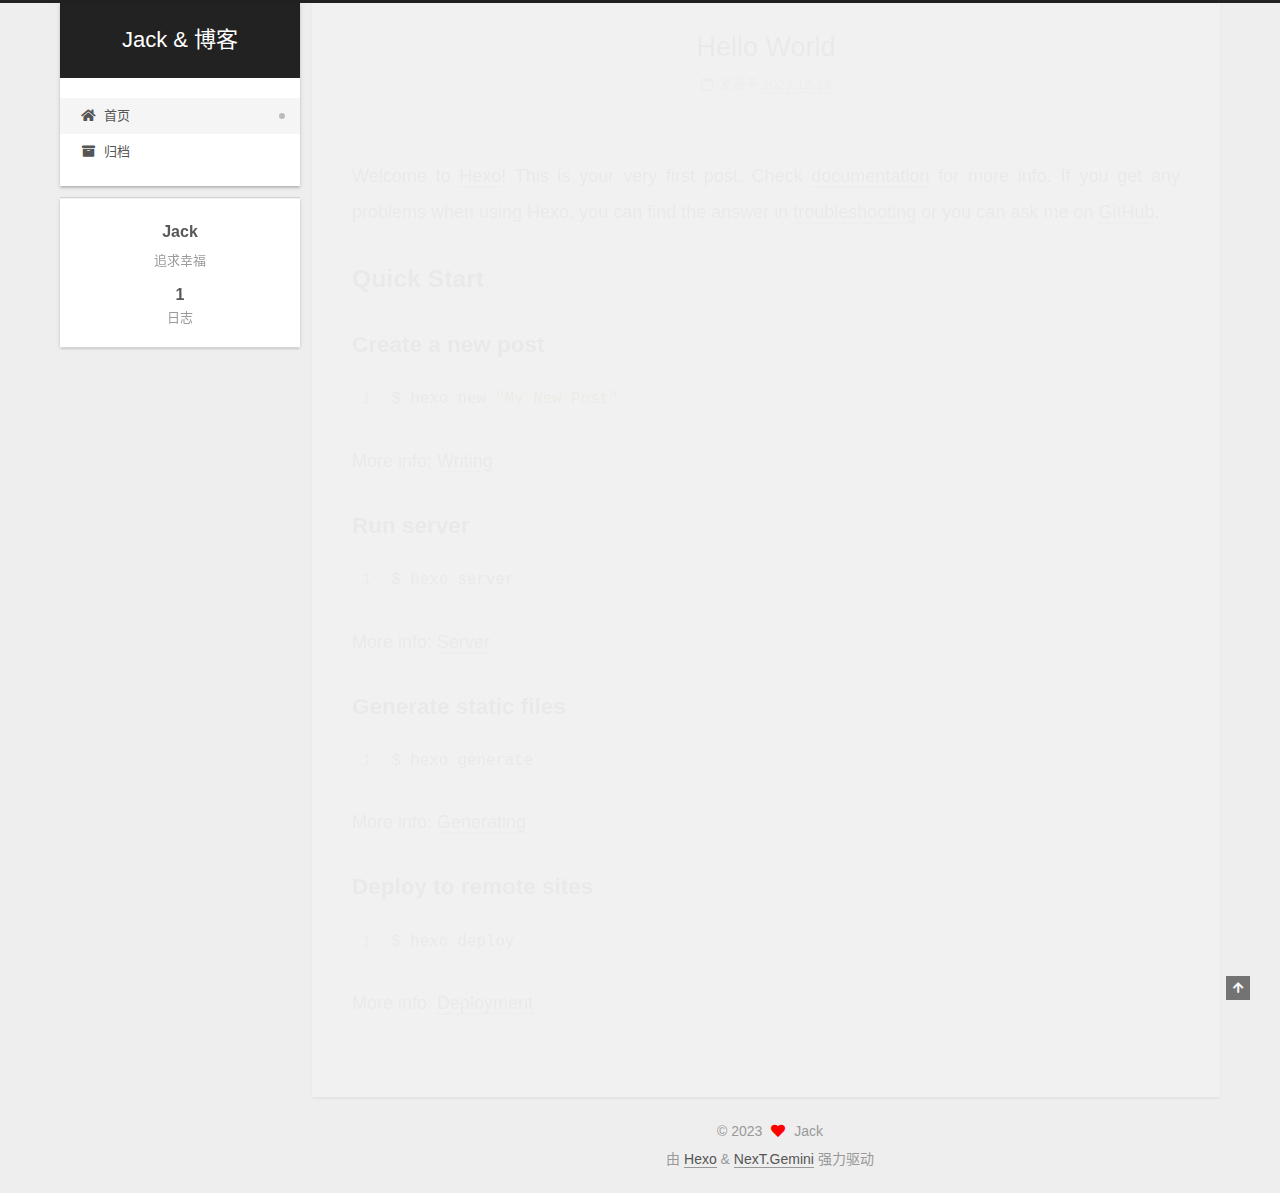
==== commit 1d9a75f1: "Site updated: 2023-12-29 13:23:29" ====
--- a/index.html
+++ b/index.html
@@ -17,7 +17,7 @@
 
 <script id="hexo-configurations">
     var NexT = window.NexT || {};
-    var CONFIG = {"hostname":"example.com","root":"/","scheme":"Muse","version":"7.8.0","exturl":false,"sidebar":{"position":"left","display":"post","padding":18,"offset":12,"onmobile":false},"copycode":{"enable":false,"show_result":false,"style":null},"back2top":{"enable":true,"sidebar":false,"scrollpercent":false},"bookmark":{"enable":false,"color":"#222","save":"auto"},"fancybox":false,"mediumzoom":false,"lazyload":false,"pangu":false,"comments":{"style":"tabs","active":null,"storage":true,"lazyload":false,"nav":null},"algolia":{"hits":{"per_page":10},"labels":{"input_placeholder":"Search for Posts","hits_empty":"We didn't find any results for the search: ${query}","hits_stats":"${hits} results found in ${time} ms"}},"localsearch":{"enable":false,"trigger":"auto","top_n_per_article":1,"unescape":false,"preload":false},"motion":{"enable":true,"async":false,"transition":{"post_block":"fadeIn","post_header":"slideDownIn","post_body":"slideDownIn","coll_header":"slideLeftIn","sidebar":"slideUpIn"}}};
+    var CONFIG = {"hostname":"example.com","root":"/","scheme":"Gemini","version":"7.8.0","exturl":false,"sidebar":{"position":"left","display":"post","padding":18,"offset":12,"onmobile":false},"copycode":{"enable":false,"show_result":false,"style":null},"back2top":{"enable":true,"sidebar":false,"scrollpercent":false},"bookmark":{"enable":false,"color":"#222","save":"auto"},"fancybox":false,"mediumzoom":false,"lazyload":false,"pangu":false,"comments":{"style":"tabs","active":null,"storage":true,"lazyload":false,"nav":null},"algolia":{"hits":{"per_page":10},"labels":{"input_placeholder":"Search for Posts","hits_empty":"We didn't find any results for the search: ${query}","hits_stats":"${hits} results found in ${time} ms"}},"localsearch":{"enable":false,"trigger":"auto","top_n_per_article":1,"unescape":false,"preload":false},"motion":{"enable":true,"async":false,"transition":{"post_block":"fadeIn","post_header":"slideDownIn","post_body":"slideDownIn","coll_header":"slideLeftIn","sidebar":"slideUpIn"}}};
   </script>
 
   <meta name="description" content="追求幸福">
@@ -313,7 +313,7 @@
   </span>
   <span class="author" itemprop="copyrightHolder">Jack</span>
 </div>
-  <div class="powered-by">由 <a href="https://hexo.io/" class="theme-link" rel="noopener" target="_blank">Hexo</a> & <a href="https://muse.theme-next.org/" class="theme-link" rel="noopener" target="_blank">NexT.Muse</a> 强力驱动
+  <div class="powered-by">由 <a href="https://hexo.io/" class="theme-link" rel="noopener" target="_blank">Hexo</a> & <a href="https://theme-next.org/" class="theme-link" rel="noopener" target="_blank">NexT.Gemini</a> 强力驱动
   </div>
 
         
@@ -339,7 +339,7 @@
 <script src="/js/motion.js"></script>
 
 
-<script src="/js/schemes/muse.js"></script>
+<script src="/js/schemes/pisces.js"></script>
 
 
 <script src="/js/next-boot.js"></script>
--- a/css/main.css
+++ b/css/main.css
@@ -1,5 +1,5 @@
 :root {
-  --body-bg-color: #fff;
+  --body-bg-color: #eee;
   --content-bg-color: #fff;
   --card-bg-color: #f5f5f5;
   --text-color: #555;
@@ -11,11 +11,11 @@
   --table-row-odd-bg-color: #f9f9f9;
   --table-row-hover-bg-color: #f5f5f5;
   --menu-item-bg-color: #f5f5f5;
-  --btn-default-bg: #222;
-  --btn-default-color: #fff;
-  --btn-default-border-color: #222;
-  --btn-default-hover-bg: #fff;
-  --btn-default-hover-color: #222;
+  --btn-default-bg: #fff;
+  --btn-default-color: #555;
+  --btn-default-border-color: #555;
+  --btn-default-hover-bg: #222;
+  --btn-default-hover-color: #fff;
   --btn-default-hover-border-color: #222;
 }
 html {
@@ -314,7 +314,7 @@
 .btn {
   background: var(--btn-default-bg);
   border: 2px solid var(--btn-default-border-color);
-  border-radius: 0;
+  border-radius: 2px;
   color: var(--btn-default-color);
   display: inline-block;
   font-size: 0.875em;
@@ -921,16 +921,16 @@
 }
 .main-inner {
   margin: 0 auto;
-  width: 700px;
+  width: calc(100% - 20px);
 }
 @media (min-width: 1200px) {
   .main-inner {
-    width: 800px;
+    width: 1160px;
   }
 }
 @media (min-width: 1600px) {
   .main-inner {
-    width: 900px;
+    width: 73%;
   }
 }
 @media (max-width: 767px) {
@@ -943,16 +943,16 @@
 }
 .header-inner {
   margin: 0 auto;
-  width: 700px;
+  width: calc(100% - 20px);
 }
 @media (min-width: 1200px) {
   .header-inner {
-    width: 800px;
+    width: 1160px;
   }
 }
 @media (min-width: 1600px) {
   .header-inner {
-    width: 900px;
+    width: 73%;
   }
 }
 .site-brand-container {
@@ -991,7 +991,7 @@
   margin: 0;
 }
 .site-subtitle {
-  color: #999;
+  color: #ddd;
   font-size: 0.8125em;
   margin: 10px 0;
 }
@@ -1136,22 +1136,22 @@
   display: inline-block;
 }
 .site-author-image {
-  border: 2px solid #333;
+  border: 1px solid #eee;
   display: block;
   margin: 0 auto;
-  max-width: 96px;
+  max-width: 120px;
   padding: 2px;
 }
 .site-author-name {
-  color: #f5f5f5;
-  font-weight: normal;
-  margin: 5px 0 0;
+  color: var(--text-color);
+  font-weight: 600;
+  margin: 0;
   text-align: center;
 }
 .site-description {
   color: #999;
-  font-size: 1em;
-  margin-top: 5px;
+  font-size: 0.8125em;
+  margin-top: 0;
   text-align: center;
 }
 .links-of-author {
@@ -1168,7 +1168,7 @@
 }
 .links-of-author a::before,
 .links-of-author span.exturl::before {
-  background: #ffffb5;
+  background: #3be428;
   border-radius: 50%;
   content: ' ';
   display: inline-block;
@@ -1246,7 +1246,7 @@
 }
 .sidebar-nav li {
   border-bottom: 1px solid transparent;
-  color: #666;
+  color: var(--text-color);
   cursor: pointer;
   display: inline-block;
   font-size: 0.875em;
@@ -1255,14 +1255,14 @@
   margin-left: 10px;
 }
 .sidebar-nav li:hover {
-  color: #f5f5f5;
+  color: #fc6423;
 }
 .sidebar-nav .sidebar-nav-active {
-  border-bottom-color: #87daff;
-  color: #87daff;
+  border-bottom-color: #fc6423;
+  color: #fc6423;
 }
 .sidebar-nav .sidebar-nav-active:hover {
-  color: #87daff;
+  color: #fc6423;
 }
 .sidebar-panel {
   display: none;
@@ -1291,7 +1291,7 @@
   }
 }
 .sidebar-toggle:hover .toggle-line {
-  background: #87daff;
+  background: #fc6423;
 }
 .post-toc {
   font-size: 0.875em;
@@ -1330,14 +1330,14 @@
   display: block;
 }
 .post-toc .nav .active > a {
-  border-bottom-color: #87daff;
-  color: #87daff;
+  border-bottom-color: #fc6423;
+  color: #fc6423;
 }
 .post-toc .nav .active-current > a {
-  color: #87daff;
+  color: #fc6423;
 }
 .post-toc .nav .active-current > a:hover {
-  color: #87daff;
+  color: #fc6423;
 }
 .site-state {
   display: flex;
@@ -1352,20 +1352,20 @@
   padding: 0 15px;
 }
 .site-state-item:not(:first-child) {
-  border-left: 1px solid #333;
+  border-left: 1px solid #eee;
 }
 .site-state-item a {
   border-bottom: none;
 }
 .site-state-item-count {
   display: block;
-  font-size: 1.25em;
+  font-size: 1em;
   font-weight: 600;
   text-align: center;
 }
 .site-state-item-name {
-  color: inherit;
-  font-size: 0.875em;
+  color: #999;
+  font-size: 0.8125em;
 }
 .footer {
   color: #999;
@@ -1382,16 +1382,16 @@
   box-sizing: border-box;
   margin: 0 auto;
   text-align: center;
-  width: 700px;
+  width: calc(100% - 20px);
 }
 @media (min-width: 1200px) {
   .footer-inner {
-    width: 800px;
+    width: 1160px;
   }
 }
 @media (min-width: 1600px) {
   .footer-inner {
-    width: 900px;
+    width: 73%;
   }
 }
 .languages {
@@ -1489,7 +1489,7 @@
   color: #fff;
   cursor: pointer;
   left: 30px;
-  opacity: 1;
+  opacity: 0.6;
   padding: 0 6px;
   position: fixed;
   transition-property: bottom;
@@ -1500,10 +1500,10 @@
   display: none;
 }
 .back-to-top:hover {
-  color: #87daff;
+  color: #fc6423;
 }
 .back-to-top.back-to-top-on {
-  bottom: 19px;
+  bottom: 30px;
 }
 @media (max-width: 991px) {
   .back-to-top {
@@ -2141,151 +2141,425 @@
 .tag-cloud a:hover {
   color: var(--link-hover-color) !important;
 }
-@media (max-width: 767px) {
-  .header-inner,
-  .main-inner,
+.header {
+  margin: 0 auto;
+  position: relative;
+  width: calc(100% - 20px);
+}
+@media (min-width: 1200px) {
+  .header {
+    width: 1160px;
+  }
+}
+@media (min-width: 1600px) {
+  .header {
+    width: 73%;
+  }
+}
+@media (max-width: 991px) {
+  .header {
+    width: auto;
+  }
+}
+.header-inner {
+  background: var(--content-bg-color);
+  border-radius: initial;
+  box-shadow: 0 2px 2px 0 rgba(0,0,0,0.12), 0 3px 1px -2px rgba(0,0,0,0.06), 0 1px 5px 0 rgba(0,0,0,0.12);
+  overflow: hidden;
+  padding: 0;
+  position: absolute;
+  top: 0;
+  width: 240px;
+}
+@media (min-width: 1200px) {
+  .header-inner {
+    width: 240px;
+  }
+}
+@media (max-width: 991px) {
+  .header-inner {
+    border-radius: initial;
+    position: relative;
+    width: auto;
+  }
+}
+.main-inner {
+  align-items: flex-start;
+  display: flex;
+  justify-content: space-between;
+  flex-direction: row-reverse;
+}
+@media (max-width: 991px) {
+  .main-inner {
+    width: auto;
+  }
+}
+.content-wrap {
+  background: var(--content-bg-color);
+  border-radius: initial;
+  box-shadow: 0 2px 2px 0 rgba(0,0,0,0.12), 0 3px 1px -2px rgba(0,0,0,0.06), 0 1px 5px 0 rgba(0,0,0,0.12);
+  box-sizing: border-box;
+  padding: 40px;
+  width: calc(100% - 252px);
+}
+@media (max-width: 991px) {
+  .content-wrap {
+    border-radius: initial;
+    padding: 20px;
+    width: 100%;
+  }
+}
+.footer-inner {
+  padding-left: 260px;
+}
+.back-to-top {
+  left: auto;
+  right: 30px;
+}
+@media (max-width: 991px) {
+  .back-to-top {
+    right: 20px;
+  }
+}
+@media (max-width: 991px) {
   .footer-inner {
+    padding-left: 0;
+    padding-right: 0;
     width: auto;
   }
 }
-.header-inner {
-  padding-top: 100px;
-}
-@media (max-width: 767px) {
-  .header-inner {
-    padding-top: 50px;
-  }
-}
-.main-inner {
-  padding-bottom: 60px;
-}
-.content {
-  padding-top: 70px;
-}
-@media (max-width: 767px) {
-  .content {
-    padding-top: 35px;
-  }
-}
-embed {
+.site-brand-container {
+  background: #222;
+}
+@media (max-width: 991px) {
+  .site-brand-container {
+    box-shadow: 0 0 16px rgba(0,0,0,0.5);
+  }
+}
+.site-meta {
+  padding: 20px 0;
+}
+.brand {
+  padding: 0;
+}
+.site-subtitle {
+  margin: 10px 10px 0;
+}
+.custom-logo-image {
+  margin-top: 20px;
+}
+@media (max-width: 991px) {
+  .custom-logo-image {
+    display: none;
+  }
+}
+@media (min-width: 768px) and (max-width: 991px) {
+  .site-nav-toggle,
+  .site-nav-right {
+    display: flex;
+    flex-direction: column;
+    justify-content: center;
+  }
+}
+.site-nav-toggle .toggle,
+.site-nav-right .toggle {
+  color: #fff;
+}
+.site-nav-toggle .toggle .toggle-line,
+.site-nav-right .toggle .toggle-line {
+  background: #fff;
+}
+@media (min-width: 768px) and (max-width: 991px) {
+  .site-nav {
+    display: none;
+  }
+}
+.menu .menu-item {
   display: block;
-  margin: 0 auto 25px auto;
-}
-.custom-logo .site-meta-headline {
-  text-align: center;
-}
-.custom-logo .site-title {
-  color: #222;
-  margin: 10px auto 0;
-}
-.custom-logo .site-title a {
-  border: 0;
-}
-.custom-logo-image {
-  background: #fff;
-  margin: 0 auto;
-  max-width: 150px;
-  padding: 5px;
-}
-.brand {
-  background: var(--btn-default-bg);
-}
-@media (max-width: 767px) {
-  .site-nav {
-    border-bottom: 1px solid #ddd;
-    border-top: 1px solid #ddd;
-    left: 0;
-    margin: 0;
-    padding: 0;
-    width: 100%;
-  }
-}
-@media (max-width: 767px) {
-  .menu {
-    text-align: left;
-  }
-}
-.menu-item-active a,
-.menu .menu-item a:hover,
-.menu .menu-item span.exturl:hover {
-  background: transparent;
-  border-bottom: 1px solid var(--link-hover-color) !important;
-}
-@media (max-width: 767px) {
-  .menu-item-active a,
-  .menu .menu-item a:hover,
-  .menu .menu-item span.exturl:hover {
-    border-bottom: 1px dotted #ddd !important;
-  }
-}
-@media (max-width: 767px) {
-  .menu .menu-item {
-    margin: 0 10px;
-  }
+  margin: 0;
 }
 .menu .menu-item a,
 .menu .menu-item span.exturl {
-  border-bottom: 1px solid transparent;
-}
-@media (max-width: 767px) {
-  .menu .menu-item a,
-  .menu .menu-item span.exturl {
-    padding: 5px 10px;
-  }
-}
-@media (min-width: 768px) {
-  .menu .menu-item .fa,
-  .menu .menu-item .fab,
-  .menu .menu-item .far,
-  .menu .menu-item .fas {
-    display: block;
-    line-height: 2;
-    margin-right: 0;
-    width: 100%;
+  padding: 5px 20px;
+  position: relative;
+  text-align: left;
+  transition-property: background-color;
+}
+@media (max-width: 991px) {
+  .menu .menu-item.menu-item-search {
+    display: none;
   }
 }
 .menu .menu-item .badge {
-  background: #eee;
-  padding: 1px 4px;
+  background: #ccc;
+  border-radius: 10px;
+  color: #fff;
+  float: right;
+  padding: 2px 5px;
+  text-shadow: 1px 1px 0 rgba(0,0,0,0.1);
+  vertical-align: middle;
+}
+.main-menu .menu-item-active a::after {
+  background: #bbb;
+  border-radius: 50%;
+  content: ' ';
+  height: 6px;
+  margin-top: -3px;
+  position: absolute;
+  right: 15px;
+  top: 50%;
+  width: 6px;
 }
 .sub-menu {
-  margin: 10px 0;
+  background: var(--content-bg-color);
+  border-bottom: 1px solid #ddd;
+  margin: 0;
+  padding: 6px 0;
 }
 .sub-menu .menu-item {
   display: inline-block;
 }
+.sub-menu .menu-item a,
+.sub-menu .menu-item span.exturl {
+  background: transparent;
+  margin: 5px 10px;
+  padding: initial;
+}
+.sub-menu .menu-item a:hover,
+.sub-menu .menu-item span.exturl:hover {
+  background: transparent;
+  color: #fc6423;
+}
+.sub-menu .menu-item-active a {
+  border-bottom-color: #fc6423;
+  color: #fc6423;
+}
+.sub-menu .menu-item-active a:hover {
+  border-bottom-color: #fc6423;
+}
 .sidebar {
-  left: -320px;
-}
-.sidebar.sidebar-active {
-  left: 0;
-}
-.sidebar {
-  width: 320px;
-  z-index: 1200;
-  transition-delay: 0s;
-  transition-duration: 0.2s;
-  transition-timing-function: ease-out;
-}
-.sidebar a,
-.sidebar span.exturl {
-  border-bottom-color: #555;
-  color: #999;
-}
-.sidebar a:hover,
-.sidebar span.exturl:hover {
-  border-bottom-color: #eee;
-  color: #eee;
-}
-.links-of-blogroll-item {
-  padding: 2px 10px;
-}
-.links-of-blogroll-item a,
-.links-of-blogroll-item span.exturl {
+  background: var(--body-bg-color);
+  box-shadow: none;
+  margin-top: 100%;
+  position: static;
+  width: 240px;
+}
+@media (max-width: 991px) {
+  .sidebar {
+    display: none;
+  }
+}
+.sidebar-toggle {
+  display: none;
+}
+.sidebar-inner {
+  background: var(--content-bg-color);
+  border-radius: initial;
+  box-shadow: 0 2px 2px 0 rgba(0,0,0,0.12), 0 3px 1px -2px rgba(0,0,0,0.06), 0 1px 5px 0 rgba(0,0,0,0.12), 0 -1px 0.5px 0 rgba(0,0,0,0.09);
+  box-sizing: border-box;
+  color: var(--text-color);
+  width: 240px;
+  opacity: 0;
+}
+.sidebar-inner.affix {
+  position: fixed;
+  top: 12px;
+}
+.sidebar-inner.affix-bottom {
+  position: absolute;
+}
+.site-state-item {
+  padding: 0 10px;
+}
+.sidebar-button {
+  border-bottom: 1px dotted #ccc;
+  border-top: 1px dotted #ccc;
+  margin-top: 10px;
+  text-align: center;
+}
+.sidebar-button a {
+  border: 0;
+  color: #fc6423;
+  display: block;
+}
+.sidebar-button a:hover {
+  background: none;
+  border: 0;
+  color: #e34603;
+}
+.sidebar-button a:hover .fa,
+.sidebar-button a:hover .fab,
+.sidebar-button a:hover .far,
+.sidebar-button a:hover .fas {
+  color: #e34603;
+}
+.links-of-author {
+  display: flex;
+  flex-wrap: wrap;
+  margin-top: 10px;
+  justify-content: center;
+}
+.links-of-author-item {
+  margin: 5px 0 0;
+  width: 50%;
+}
+.links-of-author-item a,
+.links-of-author-item span.exturl {
   box-sizing: border-box;
   display: inline-block;
-  max-width: 280px;
+  margin-bottom: 0;
+  margin-right: 0;
+  max-width: 216px;
   overflow: hidden;
+  padding: 0 5px;
   text-overflow: ellipsis;
   white-space: nowrap;
 }
+.links-of-author-item a,
+.links-of-author-item span.exturl {
+  border-bottom: none;
+  display: block;
+  text-decoration: none;
+}
+.links-of-author-item a::before,
+.links-of-author-item span.exturl::before {
+  display: none;
+}
+.links-of-author-item a:hover,
+.links-of-author-item span.exturl:hover {
+  background: var(--body-bg-color);
+  border-radius: 4px;
+}
+.links-of-author-item .fa,
+.links-of-author-item .fab,
+.links-of-author-item .far,
+.links-of-author-item .fas {
+  margin-right: 2px;
+}
+.links-of-blogroll-item {
+  padding: 0;
+}
+.content-wrap {
+  background: initial;
+  box-shadow: initial;
+  padding: initial;
+}
+.post-block {
+  background: var(--content-bg-color);
+  border-radius: initial;
+  box-shadow: 0 2px 2px 0 rgba(0,0,0,0.12), 0 3px 1px -2px rgba(0,0,0,0.06), 0 1px 5px 0 rgba(0,0,0,0.12);
+  padding: 40px;
+}
+.post-block + .post-block {
+  border-radius: initial;
+  box-shadow: 0 2px 2px 0 rgba(0,0,0,0.12), 0 3px 1px -2px rgba(0,0,0,0.06), 0 1px 5px 0 rgba(0,0,0,0.12), 0 -1px 0.5px 0 rgba(0,0,0,0.09);
+  margin-top: 12px;
+}
+.comments {
+  background: var(--content-bg-color);
+  border-radius: initial;
+  box-shadow: 0 2px 2px 0 rgba(0,0,0,0.12), 0 3px 1px -2px rgba(0,0,0,0.06), 0 1px 5px 0 rgba(0,0,0,0.12), 0 -1px 0.5px 0 rgba(0,0,0,0.09);
+  margin-top: 12px;
+  padding: 40px;
+}
+.tabs-comment {
+  margin-top: 1em;
+}
+.content {
+  padding-top: initial;
+}
+.post-eof {
+  display: none;
+}
+.pagination {
+  background: var(--content-bg-color);
+  border-radius: initial;
+  border-top: initial;
+  box-shadow: 0 2px 2px 0 rgba(0,0,0,0.12), 0 3px 1px -2px rgba(0,0,0,0.06), 0 1px 5px 0 rgba(0,0,0,0.12), 0 -1px 0.5px 0 rgba(0,0,0,0.09);
+  margin: 12px 0 0;
+  padding: 10px 0 10px;
+}
+.pagination .prev,
+.pagination .next,
+.pagination .page-number {
+  margin-bottom: initial;
+  top: initial;
+}
+.main {
+  padding-bottom: initial;
+}
+.footer {
+  bottom: auto;
+}
+.sub-menu {
+  border-bottom: initial;
+  box-shadow: 0 2px 2px 0 rgba(0,0,0,0.12), 0 3px 1px -2px rgba(0,0,0,0.06), 0 1px 5px 0 rgba(0,0,0,0.12);
+}
+.sub-menu + .content .post-block {
+  box-shadow: 0 2px 2px 0 rgba(0,0,0,0.12), 0 3px 1px -2px rgba(0,0,0,0.06), 0 1px 5px 0 rgba(0,0,0,0.12), 0 -1px 0.5px 0 rgba(0,0,0,0.09);
+  margin-top: 12px;
+}
+@media (min-width: 768px) and (max-width: 991px) {
+  .sub-menu + .content .post-block {
+    margin-top: 10px;
+  }
+}
+@media (max-width: 767px) {
+  .sub-menu + .content .post-block {
+    margin-top: 8px;
+  }
+}
+.post-body h1,
+.post-body h2 {
+  border-bottom: 1px solid #eee;
+}
+.post-body h3 {
+  border-bottom: 1px dotted #eee;
+}
+@media (min-width: 768px) and (max-width: 991px) {
+  .content-wrap {
+    padding: 10px;
+  }
+  .posts-expand .post-button {
+    margin-top: 20px;
+  }
+  .post-block {
+    border-radius: initial;
+    box-shadow: 0 2px 2px 0 rgba(0,0,0,0.12), 0 3px 1px -2px rgba(0,0,0,0.06), 0 1px 5px 0 rgba(0,0,0,0.12), 0 -1px 0.5px 0 rgba(0,0,0,0.09);
+    padding: 20px;
+  }
+  .post-block + .post-block {
+    margin-top: 10px;
+  }
+  .comments {
+    margin-top: 10px;
+    padding: 10px 20px;
+  }
+  .pagination {
+    margin: 10px 0 0;
+  }
+}
+@media (max-width: 767px) {
+  .content-wrap {
+    padding: 8px;
+  }
+  .posts-expand .post-button {
+    margin: 12px 0;
+  }
+  .post-block {
+    border-radius: initial;
+    box-shadow: 0 2px 2px 0 rgba(0,0,0,0.12), 0 3px 1px -2px rgba(0,0,0,0.06), 0 1px 5px 0 rgba(0,0,0,0.12), 0 -1px 0.5px 0 rgba(0,0,0,0.09);
+    min-height: auto;
+    padding: 12px;
+  }
+  .post-block + .post-block {
+    margin-top: 8px;
+  }
+  .comments {
+    margin-top: 8px;
+    padding: 10px 12px;
+  }
+  .pagination {
+    margin: 8px 0 0;
+  }
+}
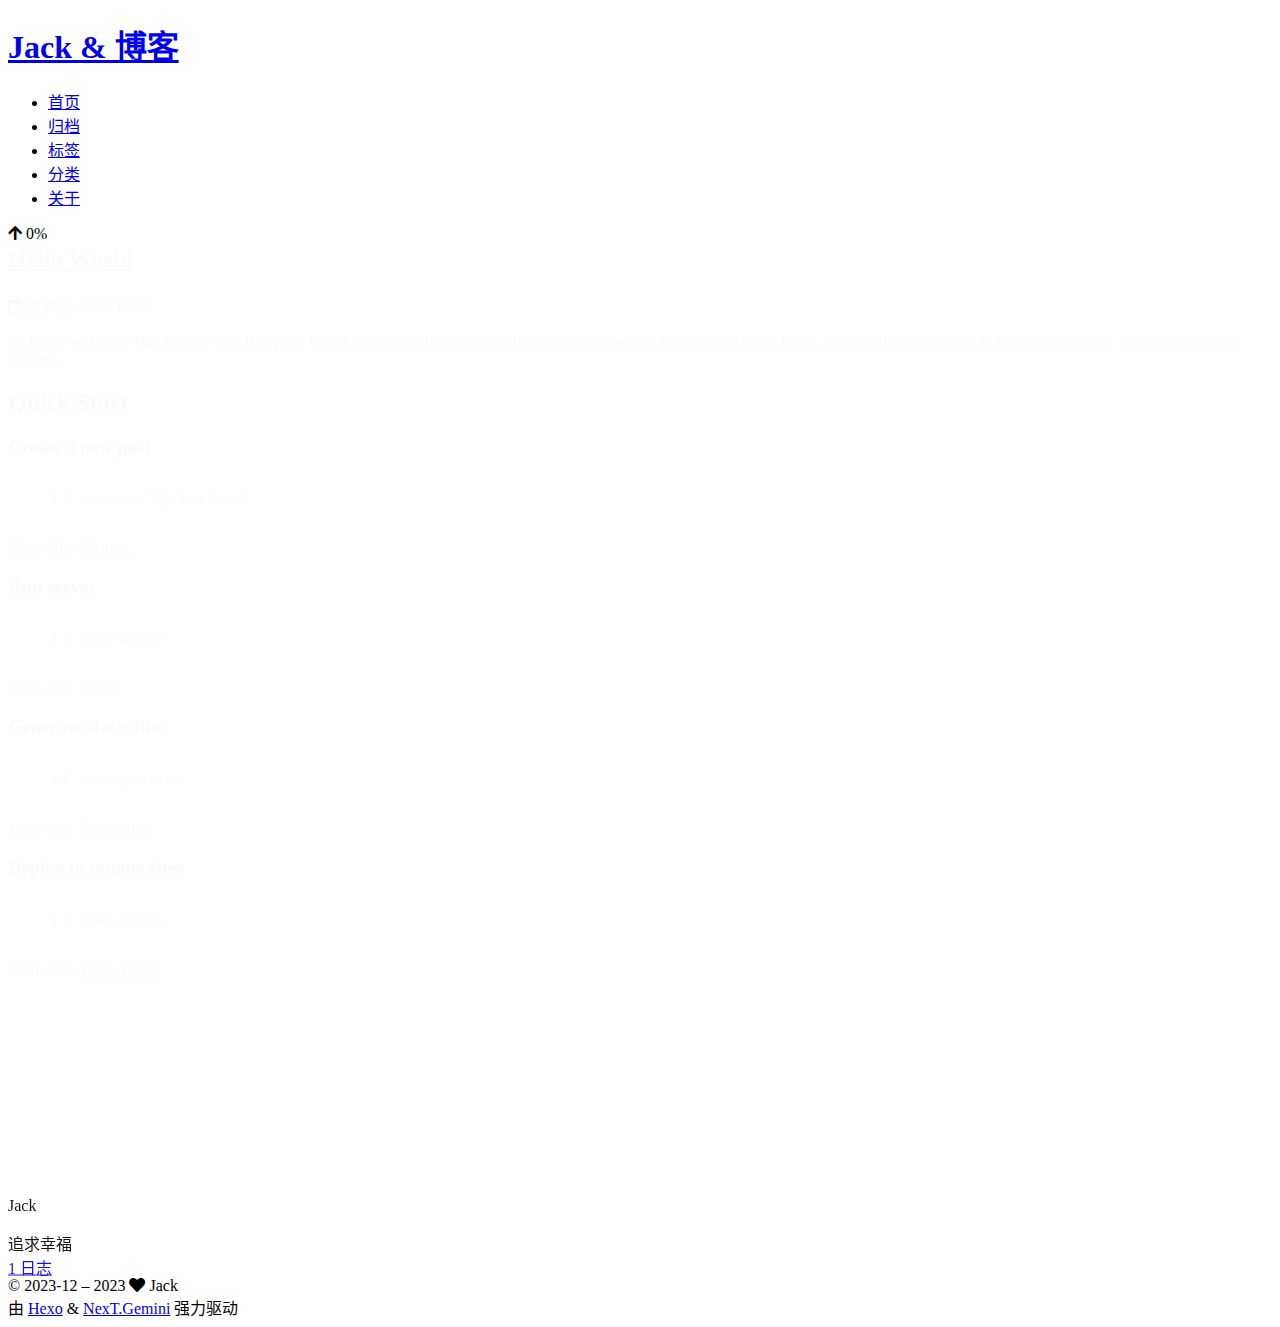
==== commit 338c9a6e: "Site updated: 2023-12-29 14:26:51" ====
--- a/index.html
+++ b/index.html
@@ -112,12 +112,27 @@
   <ul id="menu" class="main-menu menu">
         <li class="menu-item menu-item-home">
 
-    <a href="/" rel="section"><i class="fa fa-home fa-fw"></i>首页</a>
+    <a href="/" rel="section"><i class="home fa-fw"></i>首页</a>
 
   </li>
         <li class="menu-item menu-item-archives">
 
-    <a href="/archives/" rel="section"><i class="fa fa-archive fa-fw"></i>归档</a>
+    <a href="/archives/" rel="section"><i class="archive fa-fw"></i>归档</a>
+
+  </li>
+        <li class="menu-item menu-item-tags">
+
+    <a href="/tags/" rel="section"><i class="tags fa-fw"></i>标签</a>
+
+  </li>
+        <li class="menu-item menu-item-categories">
+
+    <a href="/categories/" rel="section"><i class="th fa-fw"></i>分类</a>
+
+  </li>
+        <li class="menu-item menu-item-about">
+
+    <a href="/about/" rel="section"><i class="user fa-fw"></i>关于</a>
 
   </li>
   </ul>
@@ -306,7 +321,7 @@
 
 <div class="copyright">
   
-  &copy; 
+  &copy; 2023-12 – 
   <span itemprop="copyrightYear">2023</span>
   <span class="with-love">
     <i class="fa fa-heart"></i>
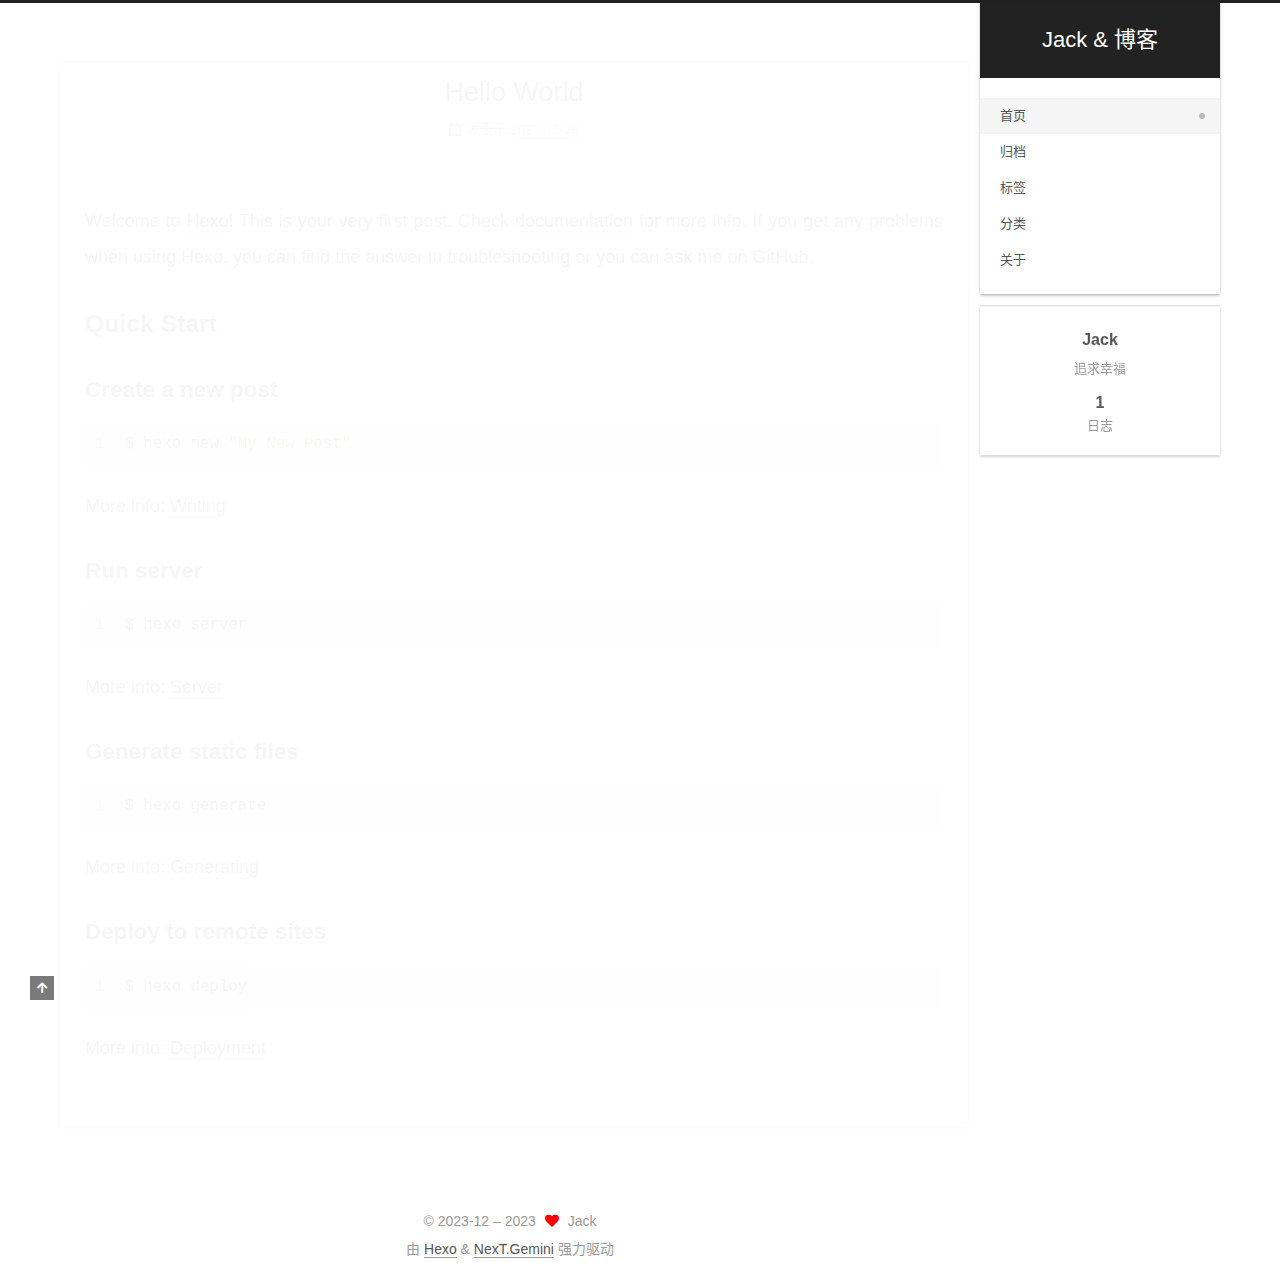
==== commit 48943077: "Site updated: 2023-12-29 14:52:05" ====
--- a/index.html
+++ b/index.html
@@ -17,7 +17,7 @@
 
 <script id="hexo-configurations">
     var NexT = window.NexT || {};
-    var CONFIG = {"hostname":"example.com","root":"/","scheme":"Gemini","version":"7.8.0","exturl":false,"sidebar":{"position":"left","display":"post","padding":18,"offset":12,"onmobile":false},"copycode":{"enable":false,"show_result":false,"style":null},"back2top":{"enable":true,"sidebar":false,"scrollpercent":false},"bookmark":{"enable":false,"color":"#222","save":"auto"},"fancybox":false,"mediumzoom":false,"lazyload":false,"pangu":false,"comments":{"style":"tabs","active":null,"storage":true,"lazyload":false,"nav":null},"algolia":{"hits":{"per_page":10},"labels":{"input_placeholder":"Search for Posts","hits_empty":"We didn't find any results for the search: ${query}","hits_stats":"${hits} results found in ${time} ms"}},"localsearch":{"enable":false,"trigger":"auto","top_n_per_article":1,"unescape":false,"preload":false},"motion":{"enable":true,"async":false,"transition":{"post_block":"fadeIn","post_header":"slideDownIn","post_body":"slideDownIn","coll_header":"slideLeftIn","sidebar":"slideUpIn"}}};
+    var CONFIG = {"hostname":"example.com","root":"/","scheme":"Gemini","version":"7.8.0","exturl":false,"sidebar":{"position":"right","display":"post","padding":18,"offset":12,"onmobile":false},"copycode":{"enable":false,"show_result":false,"style":null},"back2top":{"enable":true,"sidebar":false,"scrollpercent":false},"bookmark":{"enable":false,"color":"#222","save":"auto"},"fancybox":false,"mediumzoom":false,"lazyload":false,"pangu":false,"comments":{"style":"tabs","active":null,"storage":true,"lazyload":false,"nav":null},"algolia":{"hits":{"per_page":10},"labels":{"input_placeholder":"Search for Posts","hits_empty":"We didn't find any results for the search: ${query}","hits_stats":"${hits} results found in ${time} ms"}},"localsearch":{"enable":false,"trigger":"auto","top_n_per_article":1,"unescape":false,"preload":false},"motion":{"enable":true,"async":false,"transition":{"post_block":"fadeIn","post_header":"slideDownIn","post_body":"slideDownIn","coll_header":"slideLeftIn","sidebar":"slideUpIn"}}};
   </script>
 
   <meta name="description" content="追求幸福">
--- a/css/main.css
+++ b/css/main.css
@@ -0,0 +1,2573 @@
+:root {
+  --body-bg-color: #eee;
+  --content-bg-color: #fff;
+  --card-bg-color: #f5f5f5;
+  --text-color: #555;
+  --blockquote-color: #666;
+  --link-color: #555;
+  --link-hover-color: #222;
+  --brand-color: #fff;
+  --brand-hover-color: #fff;
+  --table-row-odd-bg-color: #f9f9f9;
+  --table-row-hover-bg-color: #f5f5f5;
+  --menu-item-bg-color: #f5f5f5;
+  --btn-default-bg: #fff;
+  --btn-default-color: #555;
+  --btn-default-border-color: #555;
+  --btn-default-hover-bg: #222;
+  --btn-default-hover-color: #fff;
+  --btn-default-hover-border-color: #222;
+}
+html {
+  line-height: 1.15; /* 1 */
+  -webkit-text-size-adjust: 100%; /* 2 */
+}
+body {
+  margin: 0;
+}
+main {
+  display: block;
+}
+h1 {
+  font-size: 2em;
+  margin: 0.67em 0;
+}
+hr {
+  box-sizing: content-box; /* 1 */
+  height: 0; /* 1 */
+  overflow: visible; /* 2 */
+}
+pre {
+  font-family: monospace, monospace; /* 1 */
+  font-size: 1em; /* 2 */
+}
+a {
+  background: transparent;
+}
+abbr[title] {
+  border-bottom: none; /* 1 */
+  text-decoration: underline; /* 2 */
+  text-decoration: underline dotted; /* 2 */
+}
+b,
+strong {
+  font-weight: bolder;
+}
+code,
+kbd,
+samp {
+  font-family: monospace, monospace; /* 1 */
+  font-size: 1em; /* 2 */
+}
+small {
+  font-size: 80%;
+}
+sub,
+sup {
+  font-size: 75%;
+  line-height: 0;
+  position: relative;
+  vertical-align: baseline;
+}
+sub {
+  bottom: -0.25em;
+}
+sup {
+  top: -0.5em;
+}
+img {
+  border-style: none;
+}
+button,
+input,
+optgroup,
+select,
+textarea {
+  font-family: inherit; /* 1 */
+  font-size: 100%; /* 1 */
+  line-height: 1.15; /* 1 */
+  margin: 0; /* 2 */
+}
+button,
+input {
+/* 1 */
+  overflow: visible;
+}
+button,
+select {
+/* 1 */
+  text-transform: none;
+}
+button,
+[type='button'],
+[type='reset'],
+[type='submit'] {
+  -webkit-appearance: button;
+}
+button::-moz-focus-inner,
+[type='button']::-moz-focus-inner,
+[type='reset']::-moz-focus-inner,
+[type='submit']::-moz-focus-inner {
+  border-style: none;
+  padding: 0;
+}
+button:-moz-focusring,
+[type='button']:-moz-focusring,
+[type='reset']:-moz-focusring,
+[type='submit']:-moz-focusring {
+  outline: 1px dotted ButtonText;
+}
+fieldset {
+  padding: 0.35em 0.75em 0.625em;
+}
+legend {
+  box-sizing: border-box; /* 1 */
+  color: inherit; /* 2 */
+  display: table; /* 1 */
+  max-width: 100%; /* 1 */
+  padding: 0; /* 3 */
+  white-space: normal; /* 1 */
+}
+progress {
+  vertical-align: baseline;
+}
+textarea {
+  overflow: auto;
+}
+[type='checkbox'],
+[type='radio'] {
+  box-sizing: border-box; /* 1 */
+  padding: 0; /* 2 */
+}
+[type='number']::-webkit-inner-spin-button,
+[type='number']::-webkit-outer-spin-button {
+  height: auto;
+}
+[type='search'] {
+  outline-offset: -2px; /* 2 */
+  -webkit-appearance: textfield; /* 1 */
+}
+[type='search']::-webkit-search-decoration {
+  -webkit-appearance: none;
+}
+::-webkit-file-upload-button {
+  font: inherit; /* 2 */
+  -webkit-appearance: button; /* 1 */
+}
+details {
+  display: block;
+}
+summary {
+  display: list-item;
+}
+template {
+  display: none;
+}
+[hidden] {
+  display: none;
+}
+::selection {
+  background: #262a30;
+  color: #eee;
+}
+html,
+body {
+  height: 100%;
+}
+body {
+  background: var(--body-bg-color);
+  color: var(--text-color);
+  font-family: 'Lato', "PingFang SC", "Microsoft YaHei", sans-serif;
+  font-size: 1em;
+  line-height: 2;
+}
+@media (max-width: 991px) {
+  body {
+    padding-left: 0 !important;
+    padding-right: 0 !important;
+  }
+}
+h1,
+h2,
+h3,
+h4,
+h5,
+h6 {
+  font-family: 'Lato', "PingFang SC", "Microsoft YaHei", sans-serif;
+  font-weight: bold;
+  line-height: 1.5;
+  margin: 20px 0 15px;
+}
+h1 {
+  font-size: 1.5em;
+}
+h2 {
+  font-size: 1.375em;
+}
+h3 {
+  font-size: 1.25em;
+}
+h4 {
+  font-size: 1.125em;
+}
+h5 {
+  font-size: 1em;
+}
+h6 {
+  font-size: 0.875em;
+}
+p {
+  margin: 0 0 20px 0;
+}
+a,
+span.exturl {
+  border-bottom: 1px solid #999;
+  color: var(--link-color);
+  outline: 0;
+  text-decoration: none;
+  overflow-wrap: break-word;
+  word-wrap: break-word;
+  cursor: pointer;
+}
+a:hover,
+span.exturl:hover {
+  border-bottom-color: var(--link-hover-color);
+  color: var(--link-hover-color);
+}
+iframe,
+img,
+video {
+  display: block;
+  margin-left: auto;
+  margin-right: auto;
+  max-width: 100%;
+}
+hr {
+  background-image: repeating-linear-gradient(-45deg, #ddd, #ddd 4px, transparent 4px, transparent 8px);
+  border: 0;
+  height: 3px;
+  margin: 40px 0;
+}
+blockquote {
+  border-left: 4px solid #ddd;
+  color: var(--blockquote-color);
+  margin: 0;
+  padding: 0 15px;
+}
+blockquote cite::before {
+  content: '-';
+  padding: 0 5px;
+}
+dt {
+  font-weight: bold;
+}
+dd {
+  margin: 0;
+  padding: 0;
+}
+kbd {
+  background-color: #f5f5f5;
+  background-image: linear-gradient(#eee, #fff, #eee);
+  border: 1px solid #ccc;
+  border-radius: 0.2em;
+  box-shadow: 0.1em 0.1em 0.2em rgba(0,0,0,0.1);
+  color: #555;
+  font-family: inherit;
+  padding: 0.1em 0.3em;
+  white-space: nowrap;
+}
+.table-container {
+  overflow: auto;
+}
+table {
+  border-collapse: collapse;
+  border-spacing: 0;
+  font-size: 0.875em;
+  margin: 0 0 20px 0;
+  width: 100%;
+}
+tbody tr:nth-of-type(odd) {
+  background: var(--table-row-odd-bg-color);
+}
+tbody tr:hover {
+  background: var(--table-row-hover-bg-color);
+}
+caption,
+th,
+td {
+  font-weight: normal;
+  padding: 8px;
+  vertical-align: middle;
+}
+th,
+td {
+  border: 1px solid #ddd;
+  border-bottom: 3px solid #ddd;
+}
+th {
+  font-weight: 700;
+  padding-bottom: 10px;
+}
+td {
+  border-bottom-width: 1px;
+}
+.btn {
+  background: var(--btn-default-bg);
+  border: 2px solid var(--btn-default-border-color);
+  border-radius: 2px;
+  color: var(--btn-default-color);
+  display: inline-block;
+  font-size: 0.875em;
+  line-height: 2;
+  padding: 0 20px;
+  text-decoration: none;
+  transition-property: background-color;
+  transition-delay: 0s;
+  transition-duration: 0.2s;
+  transition-timing-function: ease-in-out;
+}
+.btn:hover {
+  background: var(--btn-default-hover-bg);
+  border-color: var(--btn-default-hover-border-color);
+  color: var(--btn-default-hover-color);
+}
+.btn + .btn {
+  margin: 0 0 8px 8px;
+}
+.btn .fa-fw {
+  text-align: left;
+  width: 1.285714285714286em;
+}
+.toggle {
+  line-height: 0;
+}
+.toggle .toggle-line {
+  background: #fff;
+  display: inline-block;
+  height: 2px;
+  left: 0;
+  position: relative;
+  top: 0;
+  transition: all 0.4s;
+  vertical-align: top;
+  width: 100%;
+}
+.toggle .toggle-line:not(:first-child) {
+  margin-top: 3px;
+}
+.toggle.toggle-arrow .toggle-line-first {
+  top: 2px;
+  transform: rotate(-45deg);
+  width: 50%;
+}
+.toggle.toggle-arrow .toggle-line-middle {
+  width: 90%;
+}
+.toggle.toggle-arrow .toggle-line-last {
+  top: -2px;
+  transform: rotate(45deg);
+  width: 50%;
+}
+.toggle.toggle-close .toggle-line-first {
+  top: 5px;
+  transform: rotate(-45deg);
+}
+.toggle.toggle-close .toggle-line-middle {
+  opacity: 0;
+}
+.toggle.toggle-close .toggle-line-last {
+  top: -5px;
+  transform: rotate(45deg);
+}
+.highlight,
+pre {
+  background: #f7f7f7;
+  color: #4d4d4c;
+  line-height: 1.6;
+  margin: 0 auto 20px;
+}
+pre,
+code {
+  font-family: consolas, Menlo, monospace, "PingFang SC", "Microsoft YaHei";
+}
+code {
+  background: #eee;
+  border-radius: 3px;
+  color: #555;
+  padding: 2px 4px;
+  overflow-wrap: break-word;
+  word-wrap: break-word;
+}
+.highlight *::selection {
+  background: #d6d6d6;
+}
+.highlight pre {
+  border: 0;
+  margin: 0;
+  padding: 10px 0;
+}
+.highlight table {
+  border: 0;
+  margin: 0;
+  width: auto;
+}
+.highlight td {
+  border: 0;
+  padding: 0;
+}
+.highlight figcaption {
+  background: #eff2f3;
+  color: #4d4d4c;
+  display: flex;
+  font-size: 0.875em;
+  justify-content: space-between;
+  line-height: 1.2;
+  padding: 0.5em;
+}
+.highlight figcaption a {
+  color: #4d4d4c;
+}
+.highlight figcaption a:hover {
+  border-bottom-color: #4d4d4c;
+}
+.highlight .gutter {
+  -moz-user-select: none;
+  -ms-user-select: none;
+  -webkit-user-select: none;
+  user-select: none;
+}
+.highlight .gutter pre {
+  background: #eff2f3;
+  color: #869194;
+  padding-left: 10px;
+  padding-right: 10px;
+  text-align: right;
+}
+.highlight .code pre {
+  background: #f7f7f7;
+  padding-left: 10px;
+  width: 100%;
+}
+.gist table {
+  width: auto;
+}
+.gist table td {
+  border: 0;
+}
+pre {
+  overflow: auto;
+  padding: 10px;
+}
+pre code {
+  background: none;
+  color: #4d4d4c;
+  font-size: 0.875em;
+  padding: 0;
+  text-shadow: none;
+}
+pre .deletion {
+  background: #fdd;
+}
+pre .addition {
+  background: #dfd;
+}
+pre .meta {
+  color: #eab700;
+  -moz-user-select: none;
+  -ms-user-select: none;
+  -webkit-user-select: none;
+  user-select: none;
+}
+pre .comment {
+  color: #8e908c;
+}
+pre .variable,
+pre .attribute,
+pre .tag,
+pre .name,
+pre .regexp,
+pre .ruby .constant,
+pre .xml .tag .title,
+pre .xml .pi,
+pre .xml .doctype,
+pre .html .doctype,
+pre .css .id,
+pre .css .class,
+pre .css .pseudo {
+  color: #c82829;
+}
+pre .number,
+pre .preprocessor,
+pre .built_in,
+pre .builtin-name,
+pre .literal,
+pre .params,
+pre .constant,
+pre .command {
+  color: #f5871f;
+}
+pre .ruby .class .title,
+pre .css .rules .attribute,
+pre .string,
+pre .symbol,
+pre .value,
+pre .inheritance,
+pre .header,
+pre .ruby .symbol,
+pre .xml .cdata,
+pre .special,
+pre .formula {
+  color: #718c00;
+}
+pre .title,
+pre .css .hexcolor {
+  color: #3e999f;
+}
+pre .function,
+pre .python .decorator,
+pre .python .title,
+pre .ruby .function .title,
+pre .ruby .title .keyword,
+pre .perl .sub,
+pre .javascript .title,
+pre .coffeescript .title {
+  color: #4271ae;
+}
+pre .keyword,
+pre .javascript .function {
+  color: #8959a8;
+}
+.blockquote-center {
+  border-left: none;
+  margin: 40px 0;
+  padding: 0;
+  position: relative;
+  text-align: center;
+}
+.blockquote-center .fa {
+  display: block;
+  opacity: 0.6;
+  position: absolute;
+  width: 100%;
+}
+.blockquote-center .fa-quote-left {
+  border-top: 1px solid #ccc;
+  text-align: left;
+  top: -20px;
+}
+.blockquote-center .fa-quote-right {
+  border-bottom: 1px solid #ccc;
+  text-align: right;
+  bottom: -20px;
+}
+.blockquote-center p,
+.blockquote-center div {
+  text-align: center;
+}
+.post-body .group-picture img {
+  margin: 0 auto;
+  padding: 0 3px;
+}
+.group-picture-row {
+  margin-bottom: 6px;
+  overflow: hidden;
+}
+.group-picture-column {
+  float: left;
+  margin-bottom: 10px;
+}
+.post-body .label {
+  color: #555;
+  display: inline;
+  padding: 0 2px;
+}
+.post-body .label.default {
+  background: #f0f0f0;
+}
+.post-body .label.primary {
+  background: #efe6f7;
+}
+.post-body .label.info {
+  background: #e5f2f8;
+}
+.post-body .label.success {
+  background: #e7f4e9;
+}
+.post-body .label.warning {
+  background: #fcf6e1;
+}
+.post-body .label.danger {
+  background: #fae8eb;
+}
+.post-body .tabs {
+  margin-bottom: 20px;
+}
+.post-body .tabs,
+.tabs-comment {
+  display: block;
+  padding-top: 10px;
+  position: relative;
+}
+.post-body .tabs ul.nav-tabs,
+.tabs-comment ul.nav-tabs {
+  display: flex;
+  flex-wrap: wrap;
+  margin: 0;
+  margin-bottom: -1px;
+  padding: 0;
+}
+@media (max-width: 413px) {
+  .post-body .tabs ul.nav-tabs,
+  .tabs-comment ul.nav-tabs {
+    display: block;
+    margin-bottom: 5px;
+  }
+}
+.post-body .tabs ul.nav-tabs li.tab,
+.tabs-comment ul.nav-tabs li.tab {
+  border-bottom: 1px solid #ddd;
+  border-left: 1px solid transparent;
+  border-right: 1px solid transparent;
+  border-top: 3px solid transparent;
+  flex-grow: 1;
+  list-style-type: none;
+  border-radius: 0 0 0 0;
+}
+@media (max-width: 413px) {
+  .post-body .tabs ul.nav-tabs li.tab,
+  .tabs-comment ul.nav-tabs li.tab {
+    border-bottom: 1px solid transparent;
+    border-left: 3px solid transparent;
+    border-right: 1px solid transparent;
+    border-top: 1px solid transparent;
+  }
+}
+@media (max-width: 413px) {
+  .post-body .tabs ul.nav-tabs li.tab,
+  .tabs-comment ul.nav-tabs li.tab {
+    border-radius: 0;
+  }
+}
+.post-body .tabs ul.nav-tabs li.tab a,
+.tabs-comment ul.nav-tabs li.tab a {
+  border-bottom: initial;
+  display: block;
+  line-height: 1.8;
+  outline: 0;
+  padding: 0.25em 0.75em;
+  text-align: center;
+  transition-delay: 0s;
+  transition-duration: 0.2s;
+  transition-timing-function: ease-out;
+}
+.post-body .tabs ul.nav-tabs li.tab a i,
+.tabs-comment ul.nav-tabs li.tab a i {
+  width: 1.285714285714286em;
+}
+.post-body .tabs ul.nav-tabs li.tab.active,
+.tabs-comment ul.nav-tabs li.tab.active {
+  border-bottom: 1px solid transparent;
+  border-left: 1px solid #ddd;
+  border-right: 1px solid #ddd;
+  border-top: 3px solid #fc6423;
+}
+@media (max-width: 413px) {
+  .post-body .tabs ul.nav-tabs li.tab.active,
+  .tabs-comment ul.nav-tabs li.tab.active {
+    border-bottom: 1px solid #ddd;
+    border-left: 3px solid #fc6423;
+    border-right: 1px solid #ddd;
+    border-top: 1px solid #ddd;
+  }
+}
+.post-body .tabs ul.nav-tabs li.tab.active a,
+.tabs-comment ul.nav-tabs li.tab.active a {
+  color: var(--link-color);
+  cursor: default;
+}
+.post-body .tabs .tab-content .tab-pane,
+.tabs-comment .tab-content .tab-pane {
+  border: 1px solid #ddd;
+  border-top: 0;
+  padding: 20px 20px 0 20px;
+  border-radius: 0;
+}
+.post-body .tabs .tab-content .tab-pane:not(.active),
+.tabs-comment .tab-content .tab-pane:not(.active) {
+  display: none;
+}
+.post-body .tabs .tab-content .tab-pane.active,
+.tabs-comment .tab-content .tab-pane.active {
+  display: block;
+}
+.post-body .tabs .tab-content .tab-pane.active:nth-of-type(1),
+.tabs-comment .tab-content .tab-pane.active:nth-of-type(1) {
+  border-radius: 0 0 0 0;
+}
+@media (max-width: 413px) {
+  .post-body .tabs .tab-content .tab-pane.active:nth-of-type(1),
+  .tabs-comment .tab-content .tab-pane.active:nth-of-type(1) {
+    border-radius: 0;
+  }
+}
+.post-body .note {
+  border-radius: 3px;
+  margin-bottom: 20px;
+  padding: 1em;
+  position: relative;
+  border: 1px solid #eee;
+  border-left-width: 5px;
+}
+.post-body .note h2,
+.post-body .note h3,
+.post-body .note h4,
+.post-body .note h5,
+.post-body .note h6 {
+  margin-top: 0;
+  border-bottom: initial;
+  margin-bottom: 0;
+  padding-top: 0;
+}
+.post-body .note p:first-child,
+.post-body .note ul:first-child,
+.post-body .note ol:first-child,
+.post-body .note table:first-child,
+.post-body .note pre:first-child,
+.post-body .note blockquote:first-child,
+.post-body .note img:first-child {
+  margin-top: 0;
+}
+.post-body .note p:last-child,
+.post-body .note ul:last-child,
+.post-body .note ol:last-child,
+.post-body .note table:last-child,
+.post-body .note pre:last-child,
+.post-body .note blockquote:last-child,
+.post-body .note img:last-child {
+  margin-bottom: 0;
+}
+.post-body .note.default {
+  border-left-color: #777;
+}
+.post-body .note.default h2,
+.post-body .note.default h3,
+.post-body .note.default h4,
+.post-body .note.default h5,
+.post-body .note.default h6 {
+  color: #777;
+}
+.post-body .note.primary {
+  border-left-color: #6f42c1;
+}
+.post-body .note.primary h2,
+.post-body .note.primary h3,
+.post-body .note.primary h4,
+.post-body .note.primary h5,
+.post-body .note.primary h6 {
+  color: #6f42c1;
+}
+.post-body .note.info {
+  border-left-color: #428bca;
+}
+.post-body .note.info h2,
+.post-body .note.info h3,
+.post-body .note.info h4,
+.post-body .note.info h5,
+.post-body .note.info h6 {
+  color: #428bca;
+}
+.post-body .note.success {
+  border-left-color: #5cb85c;
+}
+.post-body .note.success h2,
+.post-body .note.success h3,
+.post-body .note.success h4,
+.post-body .note.success h5,
+.post-body .note.success h6 {
+  color: #5cb85c;
+}
+.post-body .note.warning {
+  border-left-color: #f0ad4e;
+}
+.post-body .note.warning h2,
+.post-body .note.warning h3,
+.post-body .note.warning h4,
+.post-body .note.warning h5,
+.post-body .note.warning h6 {
+  color: #f0ad4e;
+}
+.post-body .note.danger {
+  border-left-color: #d9534f;
+}
+.post-body .note.danger h2,
+.post-body .note.danger h3,
+.post-body .note.danger h4,
+.post-body .note.danger h5,
+.post-body .note.danger h6 {
+  color: #d9534f;
+}
+.pagination .prev,
+.pagination .next,
+.pagination .page-number,
+.pagination .space {
+  display: inline-block;
+  margin: 0 10px;
+  padding: 0 11px;
+  position: relative;
+  top: -1px;
+}
+@media (max-width: 767px) {
+  .pagination .prev,
+  .pagination .next,
+  .pagination .page-number,
+  .pagination .space {
+    margin: 0 5px;
+  }
+}
+.pagination {
+  border-top: 1px solid #eee;
+  margin: 120px 0 0;
+  text-align: center;
+}
+.pagination .prev,
+.pagination .next,
+.pagination .page-number {
+  border-bottom: 0;
+  border-top: 1px solid #eee;
+  transition-property: border-color;
+  transition-delay: 0s;
+  transition-duration: 0.2s;
+  transition-timing-function: ease-in-out;
+}
+.pagination .prev:hover,
+.pagination .next:hover,
+.pagination .page-number:hover {
+  border-top-color: #222;
+}
+.pagination .space {
+  margin: 0;
+  padding: 0;
+}
+.pagination .prev {
+  margin-left: 0;
+}
+.pagination .next {
+  margin-right: 0;
+}
+.pagination .page-number.current {
+  background: #ccc;
+  border-top-color: #ccc;
+  color: #fff;
+}
+@media (max-width: 767px) {
+  .pagination {
+    border-top: none;
+  }
+  .pagination .prev,
+  .pagination .next,
+  .pagination .page-number {
+    border-bottom: 1px solid #eee;
+    border-top: 0;
+    margin-bottom: 10px;
+    padding: 0 10px;
+  }
+  .pagination .prev:hover,
+  .pagination .next:hover,
+  .pagination .page-number:hover {
+    border-bottom-color: #222;
+  }
+}
+.comments {
+  margin-top: 60px;
+  overflow: hidden;
+}
+.comment-button-group {
+  display: flex;
+  flex-wrap: wrap-reverse;
+  justify-content: center;
+  margin: 1em 0;
+}
+.comment-button-group .comment-button {
+  margin: 0.1em 0.2em;
+}
+.comment-button-group .comment-button.active {
+  background: var(--btn-default-hover-bg);
+  border-color: var(--btn-default-hover-border-color);
+  color: var(--btn-default-hover-color);
+}
+.comment-position {
+  display: none;
+}
+.comment-position.active {
+  display: block;
+}
+.tabs-comment {
+  background: var(--content-bg-color);
+  margin-top: 4em;
+  padding-top: 0;
+}
+.tabs-comment .comments {
+  border: 0;
+  box-shadow: none;
+  margin-top: 0;
+  padding-top: 0;
+}
+.container {
+  min-height: 100%;
+  position: relative;
+}
+.main-inner {
+  margin: 0 auto;
+  width: calc(100% - 20px);
+}
+@media (min-width: 1200px) {
+  .main-inner {
+    width: 1160px;
+  }
+}
+@media (min-width: 1600px) {
+  .main-inner {
+    width: 73%;
+  }
+}
+@media (max-width: 767px) {
+  .content-wrap {
+    padding: 0 20px;
+  }
+}
+.header {
+  background: transparent;
+}
+.header-inner {
+  margin: 0 auto;
+  width: calc(100% - 20px);
+}
+@media (min-width: 1200px) {
+  .header-inner {
+    width: 1160px;
+  }
+}
+@media (min-width: 1600px) {
+  .header-inner {
+    width: 73%;
+  }
+}
+.site-brand-container {
+  display: flex;
+  flex-shrink: 0;
+  padding: 0 10px;
+}
+.headband {
+  background: #222;
+  height: 3px;
+}
+.site-meta {
+  flex-grow: 1;
+  text-align: center;
+}
+@media (max-width: 767px) {
+  .site-meta {
+    text-align: center;
+  }
+}
+.brand {
+  border-bottom: none;
+  color: var(--brand-color);
+  display: inline-block;
+  line-height: 1.375em;
+  padding: 0 40px;
+  position: relative;
+}
+.brand:hover {
+  color: var(--brand-hover-color);
+}
+.site-title {
+  font-family: 'Lato', "PingFang SC", "Microsoft YaHei", sans-serif;
+  font-size: 1.375em;
+  font-weight: normal;
+  margin: 0;
+}
+.site-subtitle {
+  color: #ddd;
+  font-size: 0.8125em;
+  margin: 10px 0;
+}
+.use-motion .brand {
+  opacity: 0;
+}
+.use-motion .site-title,
+.use-motion .site-subtitle,
+.use-motion .custom-logo-image {
+  opacity: 0;
+  position: relative;
+  top: -10px;
+}
+.site-nav-toggle,
+.site-nav-right {
+  display: none;
+}
+@media (max-width: 767px) {
+  .site-nav-toggle,
+  .site-nav-right {
+    display: flex;
+    flex-direction: column;
+    justify-content: center;
+  }
+}
+.site-nav-toggle .toggle,
+.site-nav-right .toggle {
+  color: var(--text-color);
+  padding: 10px;
+  width: 22px;
+}
+.site-nav-toggle .toggle .toggle-line,
+.site-nav-right .toggle .toggle-line {
+  background: var(--text-color);
+  border-radius: 1px;
+}
+.site-nav {
+  display: block;
+}
+@media (max-width: 767px) {
+  .site-nav {
+    clear: both;
+    display: none;
+  }
+}
+.site-nav.site-nav-on {
+  display: block;
+}
+.menu {
+  margin-top: 20px;
+  padding-left: 0;
+  text-align: center;
+}
+.menu-item {
+  display: inline-block;
+  list-style: none;
+  margin: 0 10px;
+}
+@media (max-width: 767px) {
+  .menu-item {
+    display: block;
+    margin-top: 10px;
+  }
+  .menu-item.menu-item-search {
+    display: none;
+  }
+}
+.menu-item a,
+.menu-item span.exturl {
+  border-bottom: 0;
+  display: block;
+  font-size: 0.8125em;
+  transition-property: border-color;
+  transition-delay: 0s;
+  transition-duration: 0.2s;
+  transition-timing-function: ease-in-out;
+}
+@media (hover: none) {
+  .menu-item a:hover,
+  .menu-item span.exturl:hover {
+    border-bottom-color: transparent !important;
+  }
+}
+.menu-item .fa,
+.menu-item .fab,
+.menu-item .far,
+.menu-item .fas {
+  margin-right: 8px;
+}
+.menu-item .badge {
+  display: inline-block;
+  font-weight: bold;
+  line-height: 1;
+  margin-left: 0.35em;
+  margin-top: 0.35em;
+  text-align: center;
+  white-space: nowrap;
+}
+@media (max-width: 767px) {
+  .menu-item .badge {
+    float: right;
+    margin-left: 0;
+  }
+}
+.menu-item-active a,
+.menu .menu-item a:hover,
+.menu .menu-item span.exturl:hover {
+  background: var(--menu-item-bg-color);
+}
+.use-motion .menu-item {
+  opacity: 0;
+}
+.sidebar {
+  background: #222;
+  bottom: 0;
+  box-shadow: inset 0 2px 6px #000;
+  position: fixed;
+  top: 0;
+}
+@media (max-width: 991px) {
+  .sidebar {
+    display: none;
+  }
+}
+.sidebar-inner {
+  color: #999;
+  padding: 18px 10px;
+  text-align: center;
+}
+.cc-license {
+  margin-top: 10px;
+  text-align: center;
+}
+.cc-license .cc-opacity {
+  border-bottom: none;
+  opacity: 0.7;
+}
+.cc-license .cc-opacity:hover {
+  opacity: 0.9;
+}
+.cc-license img {
+  display: inline-block;
+}
+.site-author-image {
+  border: 1px solid #eee;
+  display: block;
+  margin: 0 auto;
+  max-width: 120px;
+  padding: 2px;
+}
+.site-author-name {
+  color: var(--text-color);
+  font-weight: 600;
+  margin: 0;
+  text-align: center;
+}
+.site-description {
+  color: #999;
+  font-size: 0.8125em;
+  margin-top: 0;
+  text-align: center;
+}
+.links-of-author {
+  margin-top: 15px;
+}
+.links-of-author a,
+.links-of-author span.exturl {
+  border-bottom-color: #555;
+  display: inline-block;
+  font-size: 0.8125em;
+  margin-bottom: 10px;
+  margin-right: 10px;
+  vertical-align: middle;
+}
+.links-of-author a::before,
+.links-of-author span.exturl::before {
+  background: #fffff2;
+  border-radius: 50%;
+  content: ' ';
+  display: inline-block;
+  height: 4px;
+  margin-right: 3px;
+  vertical-align: middle;
+  width: 4px;
+}
+.sidebar-button {
+  margin-top: 15px;
+}
+.sidebar-button a {
+  border: 1px solid #fc6423;
+  border-radius: 4px;
+  color: #fc6423;
+  display: inline-block;
+  padding: 0 15px;
+}
+.sidebar-button a .fa,
+.sidebar-button a .fab,
+.sidebar-button a .far,
+.sidebar-button a .fas {
+  margin-right: 5px;
+}
+.sidebar-button a:hover {
+  background: #fc6423;
+  border: 1px solid #fc6423;
+  color: #fff;
+}
+.sidebar-button a:hover .fa,
+.sidebar-button a:hover .fab,
+.sidebar-button a:hover .far,
+.sidebar-button a:hover .fas {
+  color: #fff;
+}
+.links-of-blogroll {
+  font-size: 0.8125em;
+  margin-top: 10px;
+}
+.links-of-blogroll-title {
+  font-size: 0.875em;
+  font-weight: 600;
+  margin-top: 0;
+}
+.links-of-blogroll-list {
+  list-style: none;
+  margin: 0;
+  padding: 0;
+}
+#sidebar-dimmer {
+  display: none;
+}
+@media (max-width: 767px) {
+  #sidebar-dimmer {
+    background: #000;
+    display: block;
+    height: 100%;
+    left: 100%;
+    opacity: 0;
+    position: fixed;
+    top: 0;
+    width: 100%;
+    z-index: 1100;
+  }
+  .sidebar-active + #sidebar-dimmer {
+    opacity: 0.7;
+    transform: translateX(-100%);
+    transition: opacity 0.5s;
+  }
+}
+.sidebar-nav {
+  margin: 0;
+  padding-bottom: 20px;
+  padding-left: 0;
+}
+.sidebar-nav li {
+  border-bottom: 1px solid transparent;
+  color: var(--text-color);
+  cursor: pointer;
+  display: inline-block;
+  font-size: 0.875em;
+}
+.sidebar-nav li.sidebar-nav-overview {
+  margin-left: 10px;
+}
+.sidebar-nav li:hover {
+  color: #fc6423;
+}
+.sidebar-nav .sidebar-nav-active {
+  border-bottom-color: #fc6423;
+  color: #fc6423;
+}
+.sidebar-nav .sidebar-nav-active:hover {
+  color: #fc6423;
+}
+.sidebar-panel {
+  display: none;
+  overflow-x: hidden;
+  overflow-y: auto;
+}
+.sidebar-panel-active {
+  display: block;
+}
+.sidebar-toggle {
+  background: #222;
+  bottom: 45px;
+  cursor: pointer;
+  height: 14px;
+  left: 30px;
+  padding: 5px;
+  position: fixed;
+  width: 14px;
+  z-index: 1300;
+}
+@media (max-width: 991px) {
+  .sidebar-toggle {
+    left: 20px;
+    opacity: 0.8;
+    display: none;
+  }
+}
+.sidebar-toggle:hover .toggle-line {
+  background: #fc6423;
+}
+.post-toc {
+  font-size: 0.875em;
+}
+.post-toc ol {
+  list-style: none;
+  margin: 0;
+  padding: 0 2px 5px 10px;
+  text-align: left;
+}
+.post-toc ol > ol {
+  padding-left: 0;
+}
+.post-toc ol a {
+  transition-property: all;
+  transition-delay: 0s;
+  transition-duration: 0.2s;
+  transition-timing-function: ease-in-out;
+}
+.post-toc .nav-item {
+  line-height: 1.8;
+  overflow: hidden;
+  text-overflow: ellipsis;
+  white-space: nowrap;
+}
+.post-toc .nav .nav-child {
+  display: none;
+}
+.post-toc .nav .active > .nav-child {
+  display: block;
+}
+.post-toc .nav .active-current > .nav-child {
+  display: block;
+}
+.post-toc .nav .active-current > .nav-child > .nav-item {
+  display: block;
+}
+.post-toc .nav .active > a {
+  border-bottom-color: #fc6423;
+  color: #fc6423;
+}
+.post-toc .nav .active-current > a {
+  color: #fc6423;
+}
+.post-toc .nav .active-current > a:hover {
+  color: #fc6423;
+}
+.site-state {
+  display: flex;
+  justify-content: center;
+  line-height: 1.4;
+  margin-top: 10px;
+  overflow: hidden;
+  text-align: center;
+  white-space: nowrap;
+}
+.site-state-item {
+  padding: 0 15px;
+}
+.site-state-item:not(:first-child) {
+  border-left: 1px solid #eee;
+}
+.site-state-item a {
+  border-bottom: none;
+}
+.site-state-item-count {
+  display: block;
+  font-size: 1em;
+  font-weight: 600;
+  text-align: center;
+}
+.site-state-item-name {
+  color: #999;
+  font-size: 0.8125em;
+}
+.footer {
+  color: #999;
+  font-size: 0.875em;
+  padding: 20px 0;
+}
+.footer.footer-fixed {
+  bottom: 0;
+  left: 0;
+  position: absolute;
+  right: 0;
+}
+.footer-inner {
+  box-sizing: border-box;
+  margin: 0 auto;
+  text-align: center;
+  width: calc(100% - 20px);
+}
+@media (min-width: 1200px) {
+  .footer-inner {
+    width: 1160px;
+  }
+}
+@media (min-width: 1600px) {
+  .footer-inner {
+    width: 73%;
+  }
+}
+.languages {
+  display: inline-block;
+  font-size: 1.125em;
+  position: relative;
+}
+.languages .lang-select-label span {
+  margin: 0 0.5em;
+}
+.languages .lang-select {
+  height: 100%;
+  left: 0;
+  opacity: 0;
+  position: absolute;
+  top: 0;
+  width: 100%;
+}
+.with-love {
+  color: #ff0000;
+  display: inline-block;
+  margin: 0 5px;
+}
+.powered-by,
+.theme-info {
+  display: inline-block;
+}
+@-moz-keyframes iconAnimate {
+  0%, 100% {
+    transform: scale(1);
+  }
+  10%, 30% {
+    transform: scale(0.9);
+  }
+  20%, 40%, 60%, 80% {
+    transform: scale(1.1);
+  }
+  50%, 70% {
+    transform: scale(1.1);
+  }
+}
+@-webkit-keyframes iconAnimate {
+  0%, 100% {
+    transform: scale(1);
+  }
+  10%, 30% {
+    transform: scale(0.9);
+  }
+  20%, 40%, 60%, 80% {
+    transform: scale(1.1);
+  }
+  50%, 70% {
+    transform: scale(1.1);
+  }
+}
+@-o-keyframes iconAnimate {
+  0%, 100% {
+    transform: scale(1);
+  }
+  10%, 30% {
+    transform: scale(0.9);
+  }
+  20%, 40%, 60%, 80% {
+    transform: scale(1.1);
+  }
+  50%, 70% {
+    transform: scale(1.1);
+  }
+}
+@keyframes iconAnimate {
+  0%, 100% {
+    transform: scale(1);
+  }
+  10%, 30% {
+    transform: scale(0.9);
+  }
+  20%, 40%, 60%, 80% {
+    transform: scale(1.1);
+  }
+  50%, 70% {
+    transform: scale(1.1);
+  }
+}
+.back-to-top {
+  font-size: 12px;
+  text-align: center;
+  transition-delay: 0s;
+  transition-duration: 0.2s;
+  transition-timing-function: ease-in-out;
+}
+.back-to-top {
+  background: #222;
+  bottom: -100px;
+  box-sizing: border-box;
+  color: #fff;
+  cursor: pointer;
+  left: 30px;
+  opacity: 0.6;
+  padding: 0 6px;
+  position: fixed;
+  transition-property: bottom;
+  z-index: 1300;
+  width: 24px;
+}
+.back-to-top span {
+  display: none;
+}
+.back-to-top:hover {
+  color: #fc6423;
+}
+.back-to-top.back-to-top-on {
+  bottom: 30px;
+}
+@media (max-width: 991px) {
+  .back-to-top {
+    left: 20px;
+    opacity: 0.8;
+  }
+}
+.post-body {
+  font-family: 'Lato', "PingFang SC", "Microsoft YaHei", sans-serif;
+  overflow-wrap: break-word;
+  word-wrap: break-word;
+}
+@media (min-width: 1200px) {
+  .post-body {
+    font-size: 1.125em;
+  }
+}
+.post-body .exturl .fa {
+  font-size: 0.875em;
+  margin-left: 4px;
+}
+.post-body .image-caption,
+.post-body .figure .caption {
+  color: #999;
+  font-size: 0.875em;
+  font-weight: bold;
+  line-height: 1;
+  margin: -20px auto 15px;
+  text-align: center;
+}
+.post-sticky-flag {
+  display: inline-block;
+  transform: rotate(30deg);
+}
+.post-button {
+  margin-top: 40px;
+  text-align: center;
+}
+.use-motion .post-block {
+  opacity: 0;
+  margin-top: 60px;
+  margin-bottom: 60px;
+  padding: 25px;
+  background: rgba(255,255,255,0.9) none repeat scroll !important;
+  -webkit-box-shadow: 0 0 5px rgba(202,203,203,0.5);
+  -moz-box-shadow: 0 0 5px rgba(202,203,204,0.5);
+}
+.use-motion .pagination,
+.use-motion .comments {
+  opacity: 0;
+}
+.use-motion .post-header {
+  opacity: 0;
+}
+.use-motion .post-body {
+  opacity: 0;
+}
+.use-motion .collection-header {
+  opacity: 0;
+}
+.posts-collapse {
+  margin-left: 35px;
+  position: relative;
+}
+@media (max-width: 767px) {
+  .posts-collapse {
+    margin-left: 0px;
+    margin-right: 0px;
+  }
+}
+.posts-collapse .collection-title {
+  font-size: 1.125em;
+  position: relative;
+}
+.posts-collapse .collection-title::before {
+  background: #999;
+  border: 1px solid #fff;
+  border-radius: 50%;
+  content: ' ';
+  height: 10px;
+  left: 0;
+  margin-left: -6px;
+  margin-top: -4px;
+  position: absolute;
+  top: 50%;
+  width: 10px;
+}
+.posts-collapse .collection-year {
+  font-size: 1.5em;
+  font-weight: bold;
+  margin: 60px 0;
+  position: relative;
+}
+.posts-collapse .collection-year::before {
+  background: #bbb;
+  border-radius: 50%;
+  content: ' ';
+  height: 8px;
+  left: 0;
+  margin-left: -4px;
+  margin-top: -4px;
+  position: absolute;
+  top: 50%;
+  width: 8px;
+}
+.posts-collapse .collection-header {
+  display: block;
+  margin: 0 0 0 20px;
+}
+.posts-collapse .collection-header small {
+  color: #bbb;
+  margin-left: 5px;
+}
+.posts-collapse .post-header {
+  border-bottom: 1px dashed #ccc;
+  margin: 30px 0;
+  padding-left: 15px;
+  position: relative;
+  transition-property: border;
+  transition-delay: 0s;
+  transition-duration: 0.2s;
+  transition-timing-function: ease-in-out;
+}
+.posts-collapse .post-header::before {
+  background: #bbb;
+  border: 1px solid #fff;
+  border-radius: 50%;
+  content: ' ';
+  height: 6px;
+  left: 0;
+  margin-left: -4px;
+  position: absolute;
+  top: 0.75em;
+  transition-property: background;
+  width: 6px;
+  transition-delay: 0s;
+  transition-duration: 0.2s;
+  transition-timing-function: ease-in-out;
+}
+.posts-collapse .post-header:hover {
+  border-bottom-color: #666;
+}
+.posts-collapse .post-header:hover::before {
+  background: #222;
+}
+.posts-collapse .post-meta {
+  display: inline;
+  font-size: 0.75em;
+  margin-right: 10px;
+}
+.posts-collapse .post-title {
+  display: inline;
+}
+.posts-collapse .post-title a,
+.posts-collapse .post-title span.exturl {
+  border-bottom: none;
+  color: var(--link-color);
+}
+.posts-collapse .post-title .fa-external-link-alt {
+  font-size: 0.875em;
+  margin-left: 5px;
+}
+.posts-collapse::before {
+  background: #f5f5f5;
+  content: ' ';
+  height: 100%;
+  left: 0;
+  margin-left: -2px;
+  position: absolute;
+  top: 1.25em;
+  width: 4px;
+}
+.post-eof {
+  background: #ccc;
+  height: 1px;
+  margin: 80px auto 60px;
+  text-align: center;
+  width: 8%;
+}
+.post-block:last-of-type .post-eof {
+  display: none;
+}
+.content {
+  padding-top: 40px;
+}
+@media (min-width: 992px) {
+  .post-body {
+    text-align: justify;
+  }
+}
+@media (max-width: 991px) {
+  .post-body {
+    text-align: justify;
+  }
+}
+.post-body h1,
+.post-body h2,
+.post-body h3,
+.post-body h4,
+.post-body h5,
+.post-body h6 {
+  padding-top: 10px;
+}
+.post-body h1 .header-anchor,
+.post-body h2 .header-anchor,
+.post-body h3 .header-anchor,
+.post-body h4 .header-anchor,
+.post-body h5 .header-anchor,
+.post-body h6 .header-anchor {
+  border-bottom-style: none;
+  color: #ccc;
+  float: right;
+  margin-left: 10px;
+  visibility: hidden;
+}
+.post-body h1 .header-anchor:hover,
+.post-body h2 .header-anchor:hover,
+.post-body h3 .header-anchor:hover,
+.post-body h4 .header-anchor:hover,
+.post-body h5 .header-anchor:hover,
+.post-body h6 .header-anchor:hover {
+  color: inherit;
+}
+.post-body h1:hover .header-anchor,
+.post-body h2:hover .header-anchor,
+.post-body h3:hover .header-anchor,
+.post-body h4:hover .header-anchor,
+.post-body h5:hover .header-anchor,
+.post-body h6:hover .header-anchor {
+  visibility: visible;
+}
+.post-body iframe,
+.post-body img,
+.post-body video {
+  margin-bottom: 20px;
+}
+.post-body .video-container {
+  height: 0;
+  margin-bottom: 20px;
+  overflow: hidden;
+  padding-top: 75%;
+  position: relative;
+  width: 100%;
+}
+.post-body .video-container iframe,
+.post-body .video-container object,
+.post-body .video-container embed {
+  height: 100%;
+  left: 0;
+  margin: 0;
+  position: absolute;
+  top: 0;
+  width: 100%;
+}
+.post-gallery {
+  align-items: center;
+  display: grid;
+  grid-gap: 10px;
+  grid-template-columns: 1fr 1fr 1fr;
+  margin-bottom: 20px;
+}
+@media (max-width: 767px) {
+  .post-gallery {
+    grid-template-columns: 1fr 1fr;
+  }
+}
+.post-gallery a {
+  border: 0;
+}
+.post-gallery img {
+  margin: 0;
+}
+.posts-expand .post-header {
+  font-size: 1.125em;
+}
+.posts-expand .post-title {
+  font-size: 1.5em;
+  font-weight: normal;
+  margin: initial;
+  text-align: center;
+  overflow-wrap: break-word;
+  word-wrap: break-word;
+}
+.posts-expand .post-title-link {
+  border-bottom: none;
+  color: var(--link-color);
+  display: inline-block;
+  position: relative;
+  vertical-align: top;
+}
+.posts-expand .post-title-link::before {
+  background: var(--link-color);
+  bottom: 0;
+  content: '';
+  height: 2px;
+  left: 0;
+  position: absolute;
+  transform: scaleX(0);
+  visibility: hidden;
+  width: 100%;
+  transition-delay: 0s;
+  transition-duration: 0.2s;
+  transition-timing-function: ease-in-out;
+}
+.posts-expand .post-title-link:hover::before {
+  transform: scaleX(1);
+  visibility: visible;
+}
+.posts-expand .post-title-link .fa-external-link-alt {
+  font-size: 0.875em;
+  margin-left: 5px;
+}
+.posts-expand .post-meta {
+  color: #999;
+  font-family: 'Lato', "PingFang SC", "Microsoft YaHei", sans-serif;
+  font-size: 0.75em;
+  margin: 3px 0 60px 0;
+  text-align: center;
+}
+.posts-expand .post-meta .post-description {
+  font-size: 0.875em;
+  margin-top: 2px;
+}
+.posts-expand .post-meta time {
+  border-bottom: 1px dashed #999;
+  cursor: pointer;
+}
+.post-meta .post-meta-item + .post-meta-item::before {
+  content: '|';
+  margin: 0 0.5em;
+}
+.post-meta-divider {
+  margin: 0 0.5em;
+}
+.post-meta-item-icon {
+  margin-right: 3px;
+}
+@media (max-width: 991px) {
+  .post-meta-item-icon {
+    display: inline-block;
+  }
+}
+@media (max-width: 991px) {
+  .post-meta-item-text {
+    display: none;
+  }
+}
+.post-nav {
+  border-top: 1px solid #eee;
+  display: flex;
+  justify-content: space-between;
+  margin-top: 15px;
+  padding: 10px 5px 0;
+}
+.post-nav-item {
+  flex: 1;
+}
+.post-nav-item a {
+  border-bottom: none;
+  display: block;
+  font-size: 0.875em;
+  line-height: 1.6;
+  position: relative;
+}
+.post-nav-item a:active {
+  top: 2px;
+}
+.post-nav-item .fa {
+  font-size: 0.75em;
+}
+.post-nav-item:first-child {
+  margin-right: 15px;
+}
+.post-nav-item:first-child .fa {
+  margin-right: 5px;
+}
+.post-nav-item:last-child {
+  margin-left: 15px;
+  text-align: right;
+}
+.post-nav-item:last-child .fa {
+  margin-left: 5px;
+}
+.rtl.post-body p,
+.rtl.post-body a,
+.rtl.post-body h1,
+.rtl.post-body h2,
+.rtl.post-body h3,
+.rtl.post-body h4,
+.rtl.post-body h5,
+.rtl.post-body h6,
+.rtl.post-body li,
+.rtl.post-body ul,
+.rtl.post-body ol {
+  direction: rtl;
+  font-family: UKIJ Ekran;
+}
+.rtl.post-title {
+  font-family: UKIJ Ekran;
+}
+.post-tags {
+  margin-top: 40px;
+  text-align: center;
+}
+.post-tags a {
+  display: inline-block;
+  font-size: 0.8125em;
+}
+.post-tags a:not(:last-child) {
+  margin-right: 10px;
+}
+.post-widgets {
+  border-top: 1px solid #eee;
+  margin-top: 15px;
+  text-align: center;
+}
+.wp_rating {
+  height: 20px;
+  line-height: 20px;
+  margin-top: 10px;
+  padding-top: 6px;
+  text-align: center;
+}
+.social-like {
+  display: flex;
+  font-size: 0.875em;
+  justify-content: center;
+  text-align: center;
+}
+.reward-container {
+  margin: 20px auto;
+  padding: 10px 0;
+  text-align: center;
+  width: 90%;
+}
+.reward-container button {
+  background: transparent;
+  border: 1px solid #fc6423;
+  border-radius: 0;
+  color: #fc6423;
+  cursor: pointer;
+  line-height: 2;
+  outline: 0;
+  padding: 0 15px;
+  vertical-align: text-top;
+}
+.reward-container button:hover {
+  background: #fc6423;
+  border: 1px solid transparent;
+  color: #fa9366;
+}
+#qr {
+  padding-top: 20px;
+}
+#qr a {
+  border: 0;
+}
+#qr img {
+  display: inline-block;
+  margin: 0.8em 2em 0 2em;
+  max-width: 100%;
+  width: 180px;
+}
+#qr p {
+  text-align: center;
+}
+.category-all-page .category-all-title {
+  text-align: center;
+}
+.category-all-page .category-all {
+  margin-top: 20px;
+}
+.category-all-page .category-list {
+  list-style: none;
+  margin: 0;
+  padding: 0;
+}
+.category-all-page .category-list-item {
+  margin: 5px 10px;
+}
+.category-all-page .category-list-count {
+  color: #bbb;
+}
+.category-all-page .category-list-count::before {
+  content: ' (';
+  display: inline;
+}
+.category-all-page .category-list-count::after {
+  content: ') ';
+  display: inline;
+}
+.category-all-page .category-list-child {
+  padding-left: 10px;
+}
+.event-list {
+  padding: 0;
+}
+.event-list hr {
+  background: #222;
+  margin: 20px 0 45px 0;
+}
+.event-list hr::after {
+  background: #222;
+  color: #fff;
+  content: 'NOW';
+  display: inline-block;
+  font-weight: bold;
+  padding: 0 5px;
+  text-align: right;
+}
+.event-list .event {
+  background: #222;
+  margin: 20px 0;
+  min-height: 40px;
+  padding: 15px 0 15px 10px;
+}
+.event-list .event .event-summary {
+  color: #fff;
+  margin: 0;
+  padding-bottom: 3px;
+}
+.event-list .event .event-summary::before {
+  animation: dot-flash 1s alternate infinite ease-in-out;
+  color: #fff;
+  content: '\f111';
+  display: inline-block;
+  font-size: 10px;
+  margin-right: 25px;
+  vertical-align: middle;
+  font-family: 'Font Awesome 5 Free';
+  font-weight: 900;
+}
+.event-list .event .event-relative-time {
+  color: #bbb;
+  display: inline-block;
+  font-size: 12px;
+  font-weight: normal;
+  padding-left: 12px;
+}
+.event-list .event .event-details {
+  color: #fff;
+  display: block;
+  line-height: 18px;
+  margin-left: 56px;
+  padding-bottom: 6px;
+  padding-top: 3px;
+  text-indent: -24px;
+}
+.event-list .event .event-details::before {
+  color: #fff;
+  display: inline-block;
+  margin-right: 9px;
+  text-align: center;
+  text-indent: 0;
+  width: 14px;
+  font-family: 'Font Awesome 5 Free';
+  font-weight: 900;
+}
+.event-list .event .event-details.event-location::before {
+  content: '\f041';
+}
+.event-list .event .event-details.event-duration::before {
+  content: '\f017';
+}
+.event-list .event-past {
+  background: #f5f5f5;
+}
+.event-list .event-past .event-summary,
+.event-list .event-past .event-details {
+  color: #bbb;
+  opacity: 0.9;
+}
+.event-list .event-past .event-summary::before,
+.event-list .event-past .event-details::before {
+  animation: none;
+  color: #bbb;
+}
+@-moz-keyframes dot-flash {
+  from {
+    opacity: 1;
+    transform: scale(1);
+  }
+  to {
+    opacity: 0;
+    transform: scale(0.8);
+  }
+}
+@-webkit-keyframes dot-flash {
+  from {
+    opacity: 1;
+    transform: scale(1);
+  }
+  to {
+    opacity: 0;
+    transform: scale(0.8);
+  }
+}
+@-o-keyframes dot-flash {
+  from {
+    opacity: 1;
+    transform: scale(1);
+  }
+  to {
+    opacity: 0;
+    transform: scale(0.8);
+  }
+}
+@keyframes dot-flash {
+  from {
+    opacity: 1;
+    transform: scale(1);
+  }
+  to {
+    opacity: 0;
+    transform: scale(0.8);
+  }
+}
+ul.breadcrumb {
+  font-size: 0.75em;
+  list-style: none;
+  margin: 1em 0;
+  padding: 0 2em;
+  text-align: center;
+}
+ul.breadcrumb li {
+  display: inline;
+}
+ul.breadcrumb li + li::before {
+  content: '/\00a0';
+  font-weight: normal;
+  padding: 0.5em;
+}
+ul.breadcrumb li + li:last-child {
+  font-weight: bold;
+}
+.tag-cloud {
+  text-align: center;
+}
+.tag-cloud a {
+  display: inline-block;
+  margin: 10px;
+}
+.tag-cloud a:hover {
+  color: var(--link-hover-color) !important;
+}
+.header {
+  margin: 0 auto;
+  position: relative;
+  width: calc(100% - 20px);
+}
+@media (min-width: 1200px) {
+  .header {
+    width: 1160px;
+  }
+}
+@media (min-width: 1600px) {
+  .header {
+    width: 73%;
+  }
+}
+@media (max-width: 991px) {
+  .header {
+    width: auto;
+  }
+}
+.header-inner {
+  background: var(--content-bg-color);
+  border-radius: initial;
+  box-shadow: 0 2px 2px 0 rgba(0,0,0,0.12), 0 3px 1px -2px rgba(0,0,0,0.06), 0 1px 5px 0 rgba(0,0,0,0.12);
+  overflow: hidden;
+  padding: 0;
+  position: absolute;
+  top: 0;
+  width: 240px;
+}
+@media (min-width: 1200px) {
+  .header-inner {
+    width: 240px;
+  }
+}
+@media (max-width: 991px) {
+  .header-inner {
+    border-radius: initial;
+    position: relative;
+    width: auto;
+  }
+}
+.main-inner {
+  align-items: flex-start;
+  display: flex;
+  justify-content: space-between;
+}
+@media (max-width: 991px) {
+  .main-inner {
+    width: auto;
+  }
+}
+.content-wrap {
+  background: var(--content-bg-color);
+  border-radius: initial;
+  box-shadow: 0 2px 2px 0 rgba(0,0,0,0.12), 0 3px 1px -2px rgba(0,0,0,0.06), 0 1px 5px 0 rgba(0,0,0,0.12);
+  box-sizing: border-box;
+  padding: 40px;
+  width: calc(100% - 252px);
+}
+@media (max-width: 991px) {
+  .content-wrap {
+    border-radius: initial;
+    padding: 20px;
+    width: 100%;
+  }
+}
+.header-inner {
+  right: 0;
+}
+.book-mark-link {
+  left: 30px;
+}
+.footer-inner {
+  padding-right: 260px;
+}
+@media (max-width: 991px) {
+  .footer-inner {
+    padding-left: 0;
+    padding-right: 0;
+    width: auto;
+  }
+}
+.site-brand-container {
+  background: #222;
+}
+@media (max-width: 991px) {
+  .site-brand-container {
+    box-shadow: 0 0 16px rgba(0,0,0,0.5);
+  }
+}
+.site-meta {
+  padding: 20px 0;
+}
+.brand {
+  padding: 0;
+}
+.site-subtitle {
+  margin: 10px 10px 0;
+}
+.custom-logo-image {
+  margin-top: 20px;
+}
+@media (max-width: 991px) {
+  .custom-logo-image {
+    display: none;
+  }
+}
+@media (min-width: 768px) and (max-width: 991px) {
+  .site-nav-toggle,
+  .site-nav-right {
+    display: flex;
+    flex-direction: column;
+    justify-content: center;
+  }
+}
+.site-nav-toggle .toggle,
+.site-nav-right .toggle {
+  color: #fff;
+}
+.site-nav-toggle .toggle .toggle-line,
+.site-nav-right .toggle .toggle-line {
+  background: #fff;
+}
+@media (min-width: 768px) and (max-width: 991px) {
+  .site-nav {
+    display: none;
+  }
+}
+.menu .menu-item {
+  display: block;
+  margin: 0;
+}
+.menu .menu-item a,
+.menu .menu-item span.exturl {
+  padding: 5px 20px;
+  position: relative;
+  text-align: left;
+  transition-property: background-color;
+}
+@media (max-width: 991px) {
+  .menu .menu-item.menu-item-search {
+    display: none;
+  }
+}
+.menu .menu-item .badge {
+  background: #ccc;
+  border-radius: 10px;
+  color: #fff;
+  float: right;
+  padding: 2px 5px;
+  text-shadow: 1px 1px 0 rgba(0,0,0,0.1);
+  vertical-align: middle;
+}
+.main-menu .menu-item-active a::after {
+  background: #bbb;
+  border-radius: 50%;
+  content: ' ';
+  height: 6px;
+  margin-top: -3px;
+  position: absolute;
+  right: 15px;
+  top: 50%;
+  width: 6px;
+}
+.sub-menu {
+  background: var(--content-bg-color);
+  border-bottom: 1px solid #ddd;
+  margin: 0;
+  padding: 6px 0;
+}
+.sub-menu .menu-item {
+  display: inline-block;
+}
+.sub-menu .menu-item a,
+.sub-menu .menu-item span.exturl {
+  background: transparent;
+  margin: 5px 10px;
+  padding: initial;
+}
+.sub-menu .menu-item a:hover,
+.sub-menu .menu-item span.exturl:hover {
+  background: transparent;
+  color: #fc6423;
+}
+.sub-menu .menu-item-active a {
+  border-bottom-color: #fc6423;
+  color: #fc6423;
+}
+.sub-menu .menu-item-active a:hover {
+  border-bottom-color: #fc6423;
+}
+.sidebar {
+  background: var(--body-bg-color);
+  box-shadow: none;
+  margin-top: 100%;
+  position: static;
+  width: 240px;
+}
+@media (max-width: 991px) {
+  .sidebar {
+    display: none;
+  }
+}
+.sidebar-toggle {
+  display: none;
+}
+.sidebar-inner {
+  background: var(--content-bg-color);
+  border-radius: initial;
+  box-shadow: 0 2px 2px 0 rgba(0,0,0,0.12), 0 3px 1px -2px rgba(0,0,0,0.06), 0 1px 5px 0 rgba(0,0,0,0.12), 0 -1px 0.5px 0 rgba(0,0,0,0.09);
+  box-sizing: border-box;
+  color: var(--text-color);
+  width: 240px;
+  opacity: 0;
+}
+.sidebar-inner.affix {
+  position: fixed;
+  top: 12px;
+}
+.sidebar-inner.affix-bottom {
+  position: absolute;
+}
+.site-state-item {
+  padding: 0 10px;
+}
+.sidebar-button {
+  border-bottom: 1px dotted #ccc;
+  border-top: 1px dotted #ccc;
+  margin-top: 10px;
+  text-align: center;
+}
+.sidebar-button a {
+  border: 0;
+  color: #fc6423;
+  display: block;
+}
+.sidebar-button a:hover {
+  background: none;
+  border: 0;
+  color: #e34603;
+}
+.sidebar-button a:hover .fa,
+.sidebar-button a:hover .fab,
+.sidebar-button a:hover .far,
+.sidebar-button a:hover .fas {
+  color: #e34603;
+}
+.links-of-author {
+  display: flex;
+  flex-wrap: wrap;
+  margin-top: 10px;
+  justify-content: center;
+}
+.links-of-author-item {
+  margin: 5px 0 0;
+  width: 50%;
+}
+.links-of-author-item a,
+.links-of-author-item span.exturl {
+  box-sizing: border-box;
+  display: inline-block;
+  margin-bottom: 0;
+  margin-right: 0;
+  max-width: 216px;
+  overflow: hidden;
+  padding: 0 5px;
+  text-overflow: ellipsis;
+  white-space: nowrap;
+}
+.links-of-author-item a,
+.links-of-author-item span.exturl {
+  border-bottom: none;
+  display: block;
+  text-decoration: none;
+}
+.links-of-author-item a::before,
+.links-of-author-item span.exturl::before {
+  display: none;
+}
+.links-of-author-item a:hover,
+.links-of-author-item span.exturl:hover {
+  background: var(--body-bg-color);
+  border-radius: 4px;
+}
+.links-of-author-item .fa,
+.links-of-author-item .fab,
+.links-of-author-item .far,
+.links-of-author-item .fas {
+  margin-right: 2px;
+}
+.links-of-blogroll-item {
+  padding: 0;
+}
+.content-wrap {
+  background: initial;
+  box-shadow: initial;
+  padding: initial;
+}
+.post-block {
+  background: var(--content-bg-color);
+  border-radius: initial;
+  box-shadow: 0 2px 2px 0 rgba(0,0,0,0.12), 0 3px 1px -2px rgba(0,0,0,0.06), 0 1px 5px 0 rgba(0,0,0,0.12);
+  padding: 40px;
+}
+.post-block + .post-block {
+  border-radius: initial;
+  box-shadow: 0 2px 2px 0 rgba(0,0,0,0.12), 0 3px 1px -2px rgba(0,0,0,0.06), 0 1px 5px 0 rgba(0,0,0,0.12), 0 -1px 0.5px 0 rgba(0,0,0,0.09);
+  margin-top: 12px;
+}
+.comments {
+  background: var(--content-bg-color);
+  border-radius: initial;
+  box-shadow: 0 2px 2px 0 rgba(0,0,0,0.12), 0 3px 1px -2px rgba(0,0,0,0.06), 0 1px 5px 0 rgba(0,0,0,0.12), 0 -1px 0.5px 0 rgba(0,0,0,0.09);
+  margin-top: 12px;
+  padding: 40px;
+}
+.tabs-comment {
+  margin-top: 1em;
+}
+.content {
+  padding-top: initial;
+}
+.post-eof {
+  display: none;
+}
+.pagination {
+  background: var(--content-bg-color);
+  border-radius: initial;
+  border-top: initial;
+  box-shadow: 0 2px 2px 0 rgba(0,0,0,0.12), 0 3px 1px -2px rgba(0,0,0,0.06), 0 1px 5px 0 rgba(0,0,0,0.12), 0 -1px 0.5px 0 rgba(0,0,0,0.09);
+  margin: 12px 0 0;
+  padding: 10px 0 10px;
+}
+.pagination .prev,
+.pagination .next,
+.pagination .page-number {
+  margin-bottom: initial;
+  top: initial;
+}
+.main {
+  padding-bottom: initial;
+}
+.footer {
+  bottom: auto;
+}
+.sub-menu {
+  border-bottom: initial;
+  box-shadow: 0 2px 2px 0 rgba(0,0,0,0.12), 0 3px 1px -2px rgba(0,0,0,0.06), 0 1px 5px 0 rgba(0,0,0,0.12);
+}
+.sub-menu + .content .post-block {
+  box-shadow: 0 2px 2px 0 rgba(0,0,0,0.12), 0 3px 1px -2px rgba(0,0,0,0.06), 0 1px 5px 0 rgba(0,0,0,0.12), 0 -1px 0.5px 0 rgba(0,0,0,0.09);
+  margin-top: 12px;
+}
+@media (min-width: 768px) and (max-width: 991px) {
+  .sub-menu + .content .post-block {
+    margin-top: 10px;
+  }
+}
+@media (max-width: 767px) {
+  .sub-menu + .content .post-block {
+    margin-top: 8px;
+  }
+}
+.post-body h1,
+.post-body h2 {
+  border-bottom: 1px solid #eee;
+}
+.post-body h3 {
+  border-bottom: 1px dotted #eee;
+}
+@media (min-width: 768px) and (max-width: 991px) {
+  .content-wrap {
+    padding: 10px;
+  }
+  .posts-expand .post-button {
+    margin-top: 20px;
+  }
+  .post-block {
+    border-radius: initial;
+    box-shadow: 0 2px 2px 0 rgba(0,0,0,0.12), 0 3px 1px -2px rgba(0,0,0,0.06), 0 1px 5px 0 rgba(0,0,0,0.12), 0 -1px 0.5px 0 rgba(0,0,0,0.09);
+    padding: 20px;
+  }
+  .post-block + .post-block {
+    margin-top: 10px;
+  }
+  .comments {
+    margin-top: 10px;
+    padding: 10px 20px;
+  }
+  .pagination {
+    margin: 10px 0 0;
+  }
+}
+@media (max-width: 767px) {
+  .content-wrap {
+    padding: 8px;
+  }
+  .posts-expand .post-button {
+    margin: 12px 0;
+  }
+  .post-block {
+    border-radius: initial;
+    box-shadow: 0 2px 2px 0 rgba(0,0,0,0.12), 0 3px 1px -2px rgba(0,0,0,0.06), 0 1px 5px 0 rgba(0,0,0,0.12), 0 -1px 0.5px 0 rgba(0,0,0,0.09);
+    min-height: auto;
+    padding: 12px;
+  }
+  .post-block + .post-block {
+    margin-top: 8px;
+  }
+  .comments {
+    margin-top: 8px;
+    padding: 10px 12px;
+  }
+  .pagination {
+    margin: 8px 0 0;
+  }
+}
+body {
+  background: url("images/background.png");
+  background-size: cover;
+  background-repeat: no-repeat;
+  background-attachment: fixed;
+  background-position: 50% 50%;
+}
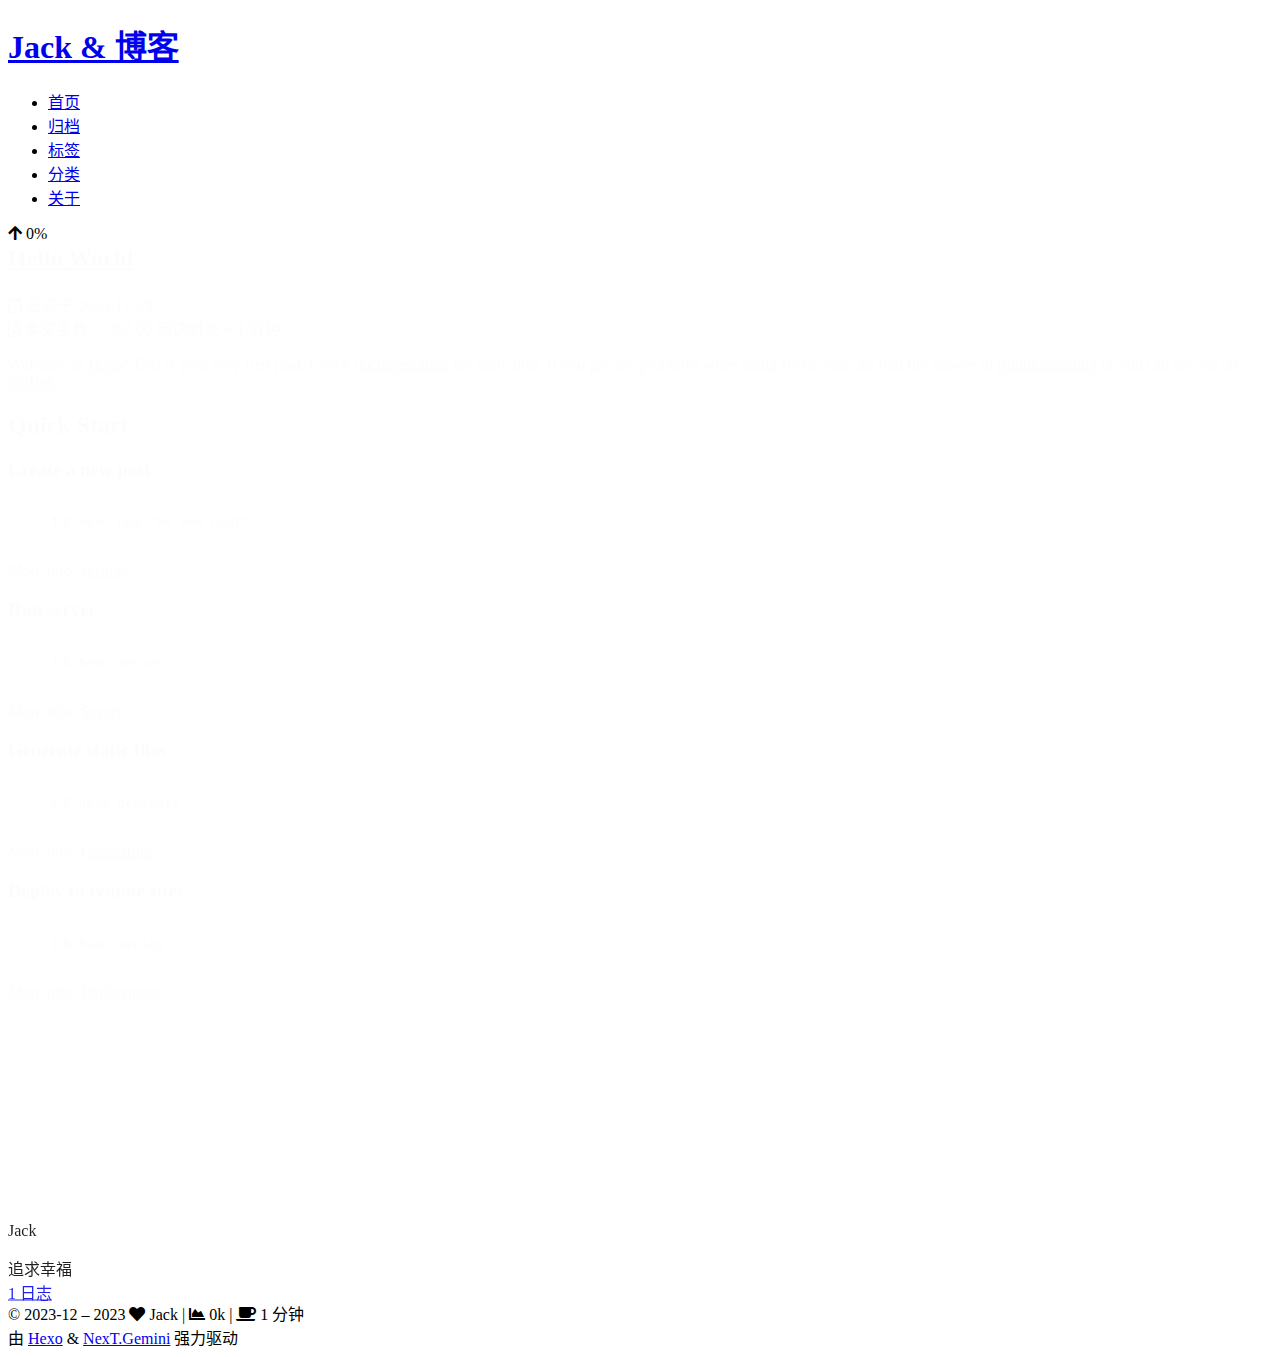
==== commit f63adfbd: "Site updated: 2023-12-29 16:09:08" ====
--- a/index.html
+++ b/index.html
@@ -189,7 +189,21 @@
               <time title="创建时间：2023-12-29 12:37:58" itemprop="dateCreated datePublished" datetime="2023-12-29T12:37:58+08:00">2023-12-29</time>
             </span>
 
-          
+          <br>
+            <span class="post-meta-item" title="本文字数">
+              <span class="post-meta-item-icon">
+                <i class="far fa-file-word"></i>
+              </span>
+                <span class="post-meta-item-text">本文字数：</span>
+              <span>367</span>
+            </span>
+            <span class="post-meta-item" title="阅读时长">
+              <span class="post-meta-item-icon">
+                <i class="far fa-clock"></i>
+              </span>
+                <span class="post-meta-item-text">阅读时长 &asymp;</span>
+              <span>1 分钟</span>
+            </span>
 
         </div>
       </header>
@@ -227,7 +241,7 @@
   
   
   
-
+  
 
   
 
@@ -327,10 +341,19 @@
     <i class="fa fa-heart"></i>
   </span>
   <span class="author" itemprop="copyrightHolder">Jack</span>
+    <span class="post-meta-divider">|</span>
+    <span class="post-meta-item-icon">
+      <i class="fa fa-chart-area"></i>
+    </span>
+    <span title="站点总字数">0k</span>
+    <span class="post-meta-divider">|</span>
+    <span class="post-meta-item-icon">
+      <i class="fa fa-coffee"></i>
+    </span>
+    <span title="站点阅读时长">1 分钟</span>
 </div>
   <div class="powered-by">由 <a href="https://hexo.io/" class="theme-link" rel="noopener" target="_blank">Hexo</a> & <a href="https://theme-next.org/" class="theme-link" rel="noopener" target="_blank">NexT.Gemini</a> 强力驱动
   </div>
-
         
 
 
